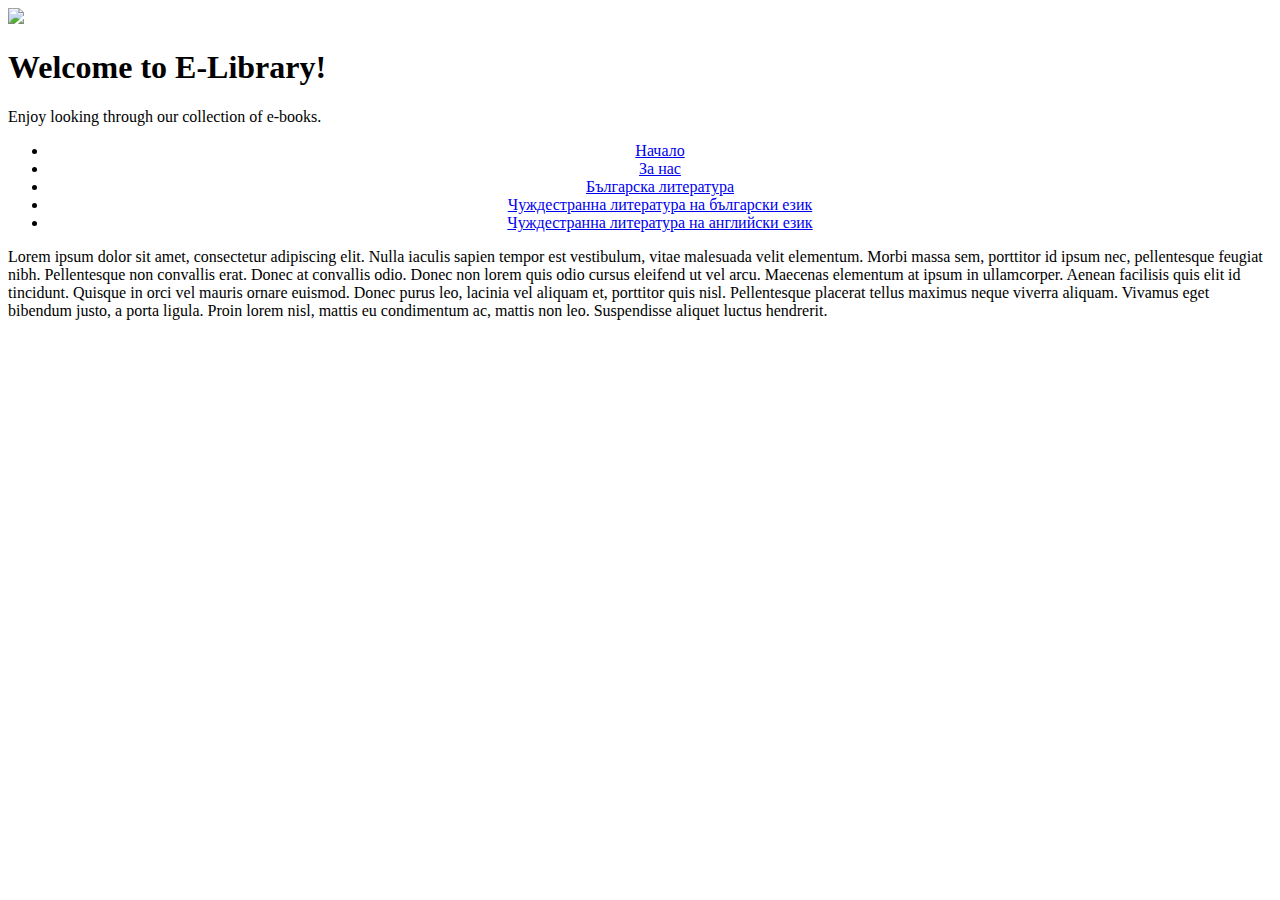
==== Frontend/bulgarianBooks.html @ f0b1019e "Add files via upload" ====
<!DOCTYPE html>

<head>
    <link rel="stylesheet" href="css/style.css">
    <link rel="stylesheet" href="https://stackpath.bootstrapcdn.com/font-awesome/4.7.0/css/font-awesome.min.css">
    <script src="https://code.jquery.com/jquery-1.10.2.js"></script>
</head>

<body>

      <!--Navigation bar-->
<div id="nav-placeholder">

</div>

<script>
$.get("components/navigation.html", function(data){
    $("#nav-placeholder").replaceWith(data);
});
</script>
<!--end of Navigation bar-->

<main>
	<div class="hero-image">  
    <img src="img/hero-image.png">         
      <div class="hero-text">
        <h1>Welcome to E-Library!</h1>
          <p>Enjoy looking through our collection of e-books.</p> 
      </div>
     </div>
     
     <div id="nav" align="center">
        <ul>
            <li><a href="index.html">Начало</a></li>
        <li><a href="companyInfo.html">За нас</a></li>
        <li><a href="#">Българска литература</a></li>
        <li><a href="#">Чуждестранна литература на български език</a></li>
        <li><a href="#">Чуждестранна литература на английски език</a></li>
        </ul>
        </div>
     
    <p>Lorem ipsum dolor sit amet, consectetur adipiscing elit. Nulla iaculis sapien tempor est vestibulum, vitae malesuada velit elementum. Morbi massa sem, porttitor id ipsum nec, pellentesque feugiat nibh. Pellentesque non convallis erat. Donec at convallis odio. Donec non lorem quis odio cursus eleifend ut vel arcu. Maecenas elementum at ipsum in ullamcorper. Aenean facilisis quis elit id tincidunt. Quisque in orci vel mauris ornare euismod. Donec purus leo, lacinia vel aliquam et, porttitor quis nisl. Pellentesque placerat tellus maximus neque viverra aliquam. Vivamus eget bibendum justo, a porta ligula. Proin lorem nisl, mattis eu condimentum ac, mattis non leo. Suspendisse aliquet luctus hendrerit.</p>
</main>

<!--Footer-->
<div id="footer-placeholder">

</div>

<script>
$.get("components/footer.html", function(data){
    $("#footer-placeholder").replaceWith(data);
});
</script>
<!--end of Footer-->
  
</body>
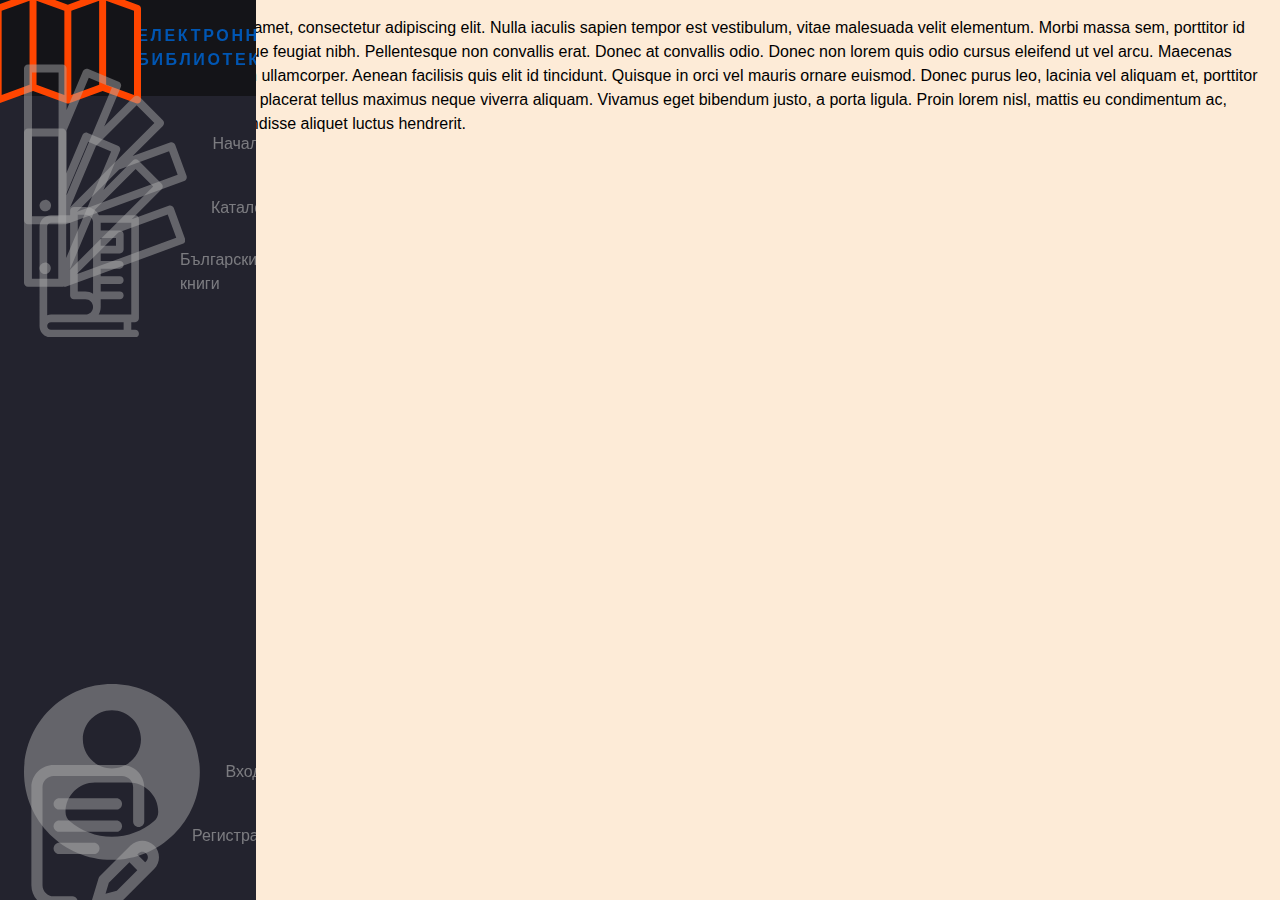
==== commit 88ba0832: "Add files via upload" ====
--- a/Frontend/bulgarianBooks.html
+++ b/Frontend/bulgarianBooks.html
@@ -1,15 +1,23 @@
 <!DOCTYPE html>
-
-<head>
-    <link rel="stylesheet" href="css/style.css">
-    <link rel="stylesheet" href="https://stackpath.bootstrapcdn.com/font-awesome/4.7.0/css/font-awesome.min.css">
-    <script src="https://code.jquery.com/jquery-1.10.2.js"></script>
-</head>
+<html>
+    <head>
+        <title>Browse Catalogue</title>
+        <meta charset="utf-8" />
+        
+        <link rel="stylesheet" href="https://stackpath.bootstrapcdn.com/bootstrap/4.5.0/css/bootstrap.min.css">    
+        <link rel="stylesheet" href="https://stackpath.bootstrapcdn.com/font-awesome/4.7.0/css/font-awesome.min.css">
+        <script src="https://code.jquery.com/jquery-1.10.2.js"></script>   
+        <script src="https://stackpath.bootstrapcdn.com/bootstrap/4.5.0/js/bootstrap.min.js"></script>
+        <link rel="stylesheet" type="text/css" href="css/style.css">
+    
+     
+    </head>
 
 <body>
 
-      <!--Navigation bar-->
-<div id="nav-placeholder">
+<!--Navigation bar-->
+<!-- Needs web server   
+    <div id="nav-placeholder">
 
 </div>
 
@@ -18,40 +26,32 @@
     $("#nav-placeholder").replaceWith(data);
 });
 </script>
+-->
+
+<div id="nav-placeholder"></div>        
+    <script src="js/components/generate-nav.js?id=index" id="generate-nav"></script>
 <!--end of Navigation bar-->
 
 <main>
-	<div class="hero-image">  
-    <img src="img/hero-image.png">         
-      <div class="hero-text">
-        <h1>Welcome to E-Library!</h1>
-          <p>Enjoy looking through our collection of e-books.</p> 
-      </div>
-     </div>
-     
-     <div id="nav" align="center">
-        <ul>
-            <li><a href="index.html">Начало</a></li>
-        <li><a href="companyInfo.html">За нас</a></li>
-        <li><a href="#">Българска литература</a></li>
-        <li><a href="#">Чуждестранна литература на български език</a></li>
-        <li><a href="#">Чуждестранна литература на английски език</a></li>
-        </ul>
-        </div>
-     
     <p>Lorem ipsum dolor sit amet, consectetur adipiscing elit. Nulla iaculis sapien tempor est vestibulum, vitae malesuada velit elementum. Morbi massa sem, porttitor id ipsum nec, pellentesque feugiat nibh. Pellentesque non convallis erat. Donec at convallis odio. Donec non lorem quis odio cursus eleifend ut vel arcu. Maecenas elementum at ipsum in ullamcorper. Aenean facilisis quis elit id tincidunt. Quisque in orci vel mauris ornare euismod. Donec purus leo, lacinia vel aliquam et, porttitor quis nisl. Pellentesque placerat tellus maximus neque viverra aliquam. Vivamus eget bibendum justo, a porta ligula. Proin lorem nisl, mattis eu condimentum ac, mattis non leo. Suspendisse aliquet luctus hendrerit.</p>
 </main>
 
 <!--Footer-->
-<div id="footer-placeholder">
+ <!-- Needs web server   
+     <div id="footer-placeholder">
 
-</div>
+    </div>
+    
+    <script>
+    $.get("components/footer.html", function(data){
+        $("#footer-placeholder").replaceWith(data);
+    });
+    </script>
+-->
 
-<script>
-$.get("components/footer.html", function(data){
-    $("#footer-placeholder").replaceWith(data);
-});
-</script>
+<div id="footer-placeholder"></div>        
+<script src="js/components/generate-footer.js?id=index" id="generate-footer"></script>
 <!--end of Footer-->
   
-</body>+</body>
+</html>--- a/Frontend/css/style.css
+++ b/Frontend/css/style.css
@@ -0,0 +1,334 @@
+:root {
+    font-size: 16px;
+    font-family: 'Verdana';
+    --text-primary: #b6b6b6;
+    --text-secondary: #ececec;
+    --bg-primary: #23232e;
+    --bg-secondary: #141418;
+}    
+
+body {
+    color: black;
+    background-color: rgb(253, 235, 215);
+    margin: 0;
+    padding: 0;
+}
+
+/*body::-webkit-scrollbar {
+    width: 0.5rem;
+}
+
+body::-webkit-scrollbar-track {
+    background: #1e1e24;
+}
+
+body::-webkit-scrollbar-thumb {
+    background:rgba(168, 96, 2, 0.842);
+}
+*/
+body::-webkit-scrollbar {
+    display: none;    
+}
+
+
+main {
+    margin-left: 5rem; /* 1 rem = font-size */
+    padding: 1rem;
+}
+
+
+/* Navigation menu */
+
+.navbar {
+    width: 5rem;
+    height: 100vh; /* height of viewport */
+    position: fixed;
+    background-color: var(--bg-primary);
+    transition: width 200ms ease;
+    padding: 0;  
+}
+
+.navbar-nav {
+    list-style: none;
+    padding: 0;
+    margin: 0;
+    display: flex; /* row by default */
+    flex-direction: column;
+    align-items: center;
+    height: 100%;
+    width: 16rem;
+}
+
+.nav-item {
+    width: 100%;    
+}
+
+.nav-item:nth-last-child(2) {
+    margin-top: auto;
+}
+
+.nav-item:last-child {
+    margin-bottom: 2rem;
+}
+
+.nav-link {
+    display: flex;
+    align-items: center;
+    height: 4rem;
+    color: var(--text-primary);
+    text-decoration: none;
+    filter: grayscale(100%) opacity(0.6);      
+}
+
+.logo .nav-link {
+    margin-bottom: 1rem;
+    margin-top: 1rem;   
+}
+
+.nav-link:hover {
+    filter: grayscale(0%) opacity(1);
+    transition: 500ms ease;    
+}
+
+.link-text {
+    display: none;
+    margin-left: 0.1rem;   
+} 
+
+.nav-link svg {
+    min-width: 2rem;
+    margin: 0 1.5rem; 
+    fill: rgba(255, 166, 0, 0.788);   
+}
+
+.navbar:hover {
+    width: 16rem;
+    position: fixed;
+    overflow: hidden;
+}
+
+.navbar:hover .link-text {
+    display: block; 
+    overflow: hidden;
+}
+
+.logo {
+    font-weight: bold;
+    text-transform: uppercase;
+    margin-bottom: 1rem;
+    text-align: center;
+    color: var(--text-secondary);
+    background: var(--bg-secondary);
+    font-size: 1rem;
+    letter-spacing: 0.3ch;
+    width: 100%;  
+}
+
+.logo svg {
+    transform: scale(1.5);
+    transition: 200ms;    
+}
+
+.navbar:hover .logo svg {
+    transform: scale(2); /* rotate(180deg); */
+    transition: 500ms; 
+    fill: orangered;
+}
+
+/* Hero image */
+
+.hero-image img{   
+  
+height: 50vh;      
+position: relative;
+width: 100vw;
+filter: brightness(50%) opacity(80%);
+z-index: -1;
+margin-left: -6rem;
+margin-top: -1rem;
+}
+  
+ 
+.hero-text {
+text-align: center;
+position: absolute;
+top: 25vh;
+left: 50vw;
+transform: translate(-50%, -50%);
+color: var(--text-secondary);
+font-size:30px;
+}
+
+/* Footer */
+
+.footer
+{
+    margin-left: 5rem;
+    margin-top: 50px;
+    background: #000;
+    color: #fff;    
+}
+
+.footer .row {
+    grid-template-columns: repeat(3, 1fr);
+    display: grid;
+}
+.footer a
+{    
+    color: #fff;
+    text-decoration: none;  
+}
+.footer h1
+{
+    font-size: 27px;
+    margin: 15px 0;
+}
+.footer p
+{
+    font-size: 12px;    
+}
+
+.footer .col-md-3 { 
+    margin-left: 0.01vw;   
+    float: left;
+    max-width: 100%;
+}
+
+.row:after {    
+    content: " ";
+    display: grid !important;
+    clear: both;    
+}
+
+/* Modal login */
+
+.modal-login {
+	color: #636363;
+	width: 350px;
+}
+.modal-login .modal-content {
+	padding: 20px;
+	border-radius: 5px;
+	border: none;
+}
+.modal-login .modal-header {
+	border-bottom: none;
+	position: relative;
+	justify-content: center;
+}
+.modal-login h4 {
+	text-align: center;
+	font-size: 26px;
+}
+.modal-login  .form-group {
+	position: relative;
+}
+.modal-login i {
+	position: absolute;
+	left: 13px;
+	top: 11px;
+	font-size: 18px;
+}
+.modal-login .form-control {
+	padding-left: 40px;
+}
+.modal-login .form-control:focus {
+	border-color: rgba(255, 166, 0, 0.788);   
+}
+.modal-login .form-control, .modal-login .btn {
+	min-height: 40px;
+	border-radius: 3px; 
+}
+.modal-login .hint-text {
+	text-align: center;
+	padding-top: 10px;
+}
+.modal-login .close {
+	position: absolute;
+	top: -5px;
+	right: -5px;
+}
+.modal-login .btn, .modal-login .btn:active {	
+	border: none;
+	background: #ce7500 !important;
+	line-height: normal;
+}
+.modal-login .btn:hover, .modal-login .btn:focus {
+	background: rgba(255, 166, 0, 0.788) !important;
+}
+.modal-login .modal-footer {
+	background: #ecf0f1;
+	border-color: #dee4e7;
+	text-align: center;
+	margin: 0 -20px -20px;
+	border-radius: 5px;
+	font-size: 13px;
+	justify-content: center;
+}
+.modal-login .modal-footer a {
+	color: #999;
+}
+
+.box {
+    background-color: transparent;
+    width: 230px;
+    height: 320px;
+    border: 3px solid black;
+    perspective: 1000px;
+    display: inline-block;
+    counter-increment: gallery-cell;
+}
+
+.box-inner {
+    position: relative;
+    width: 100%;
+    height: 100%;
+    text-align: center;
+    transition: transform 0.5s;
+    transform-style: preserve-3d;
+}
+
+.box:hover .box-inner {
+    transform: rotateY(180deg);
+}
+
+.box-front, .box-back {
+    position: absolute;
+    width: 100%;
+    height: 100%;
+    backface-visibility: hidden;
+}
+
+
+.box-back {
+    background-color: #DFB190;
+    color: white;
+    transform: rotateY(180deg);
+}
+
+
+.slider-item {
+  margin: 5px;
+  width: 100%;
+}
+.slider-item .slider-main-detail{
+  padding: 5px;
+  border-radius: 5px;
+}
+.slider-item:hover .slider-main-detail{
+  background-color: transparent !important;
+}
+
+
+.slider-item {
+  width: 50%;
+  float: left;
+  border-right: 1px solid #E1E1E1;
+}
+.slider-item {
+  width: 50%;
+  float: left;
+}
+.controls {
+  margin-top: 20px;
+}
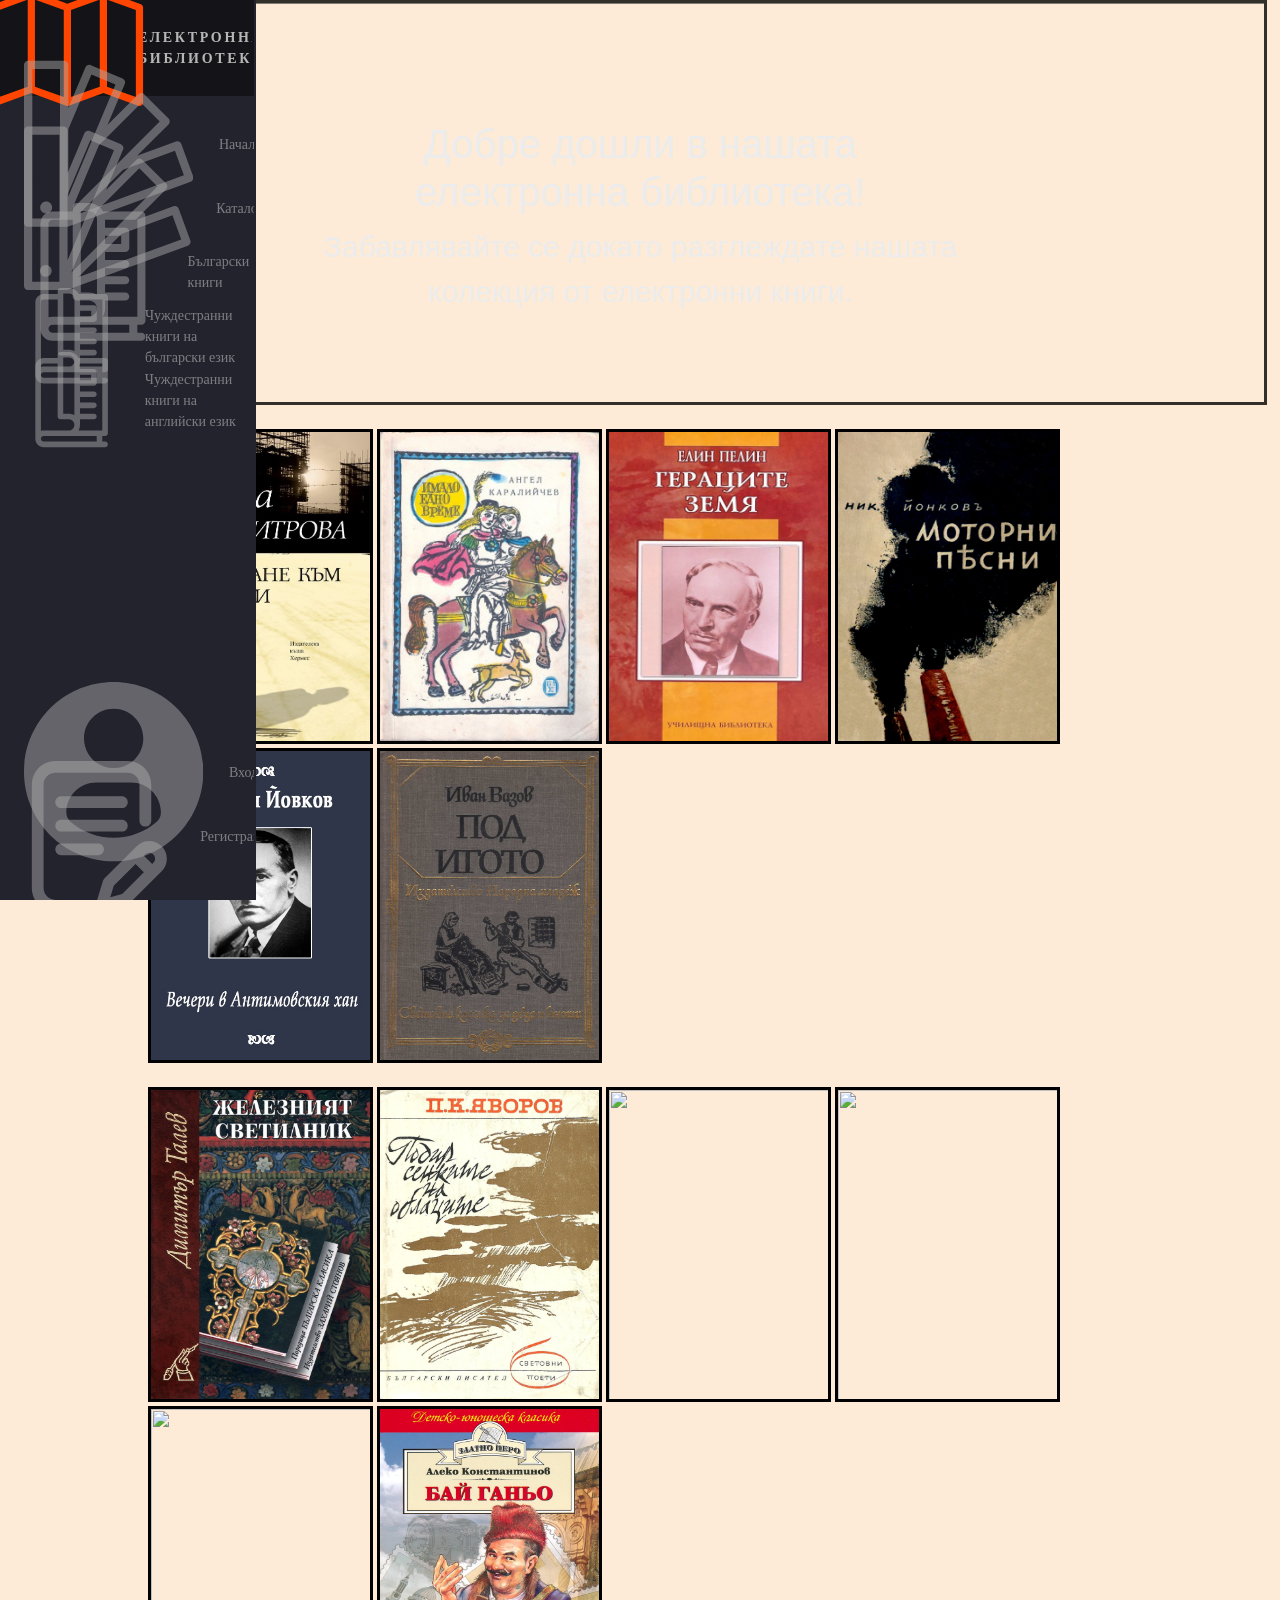
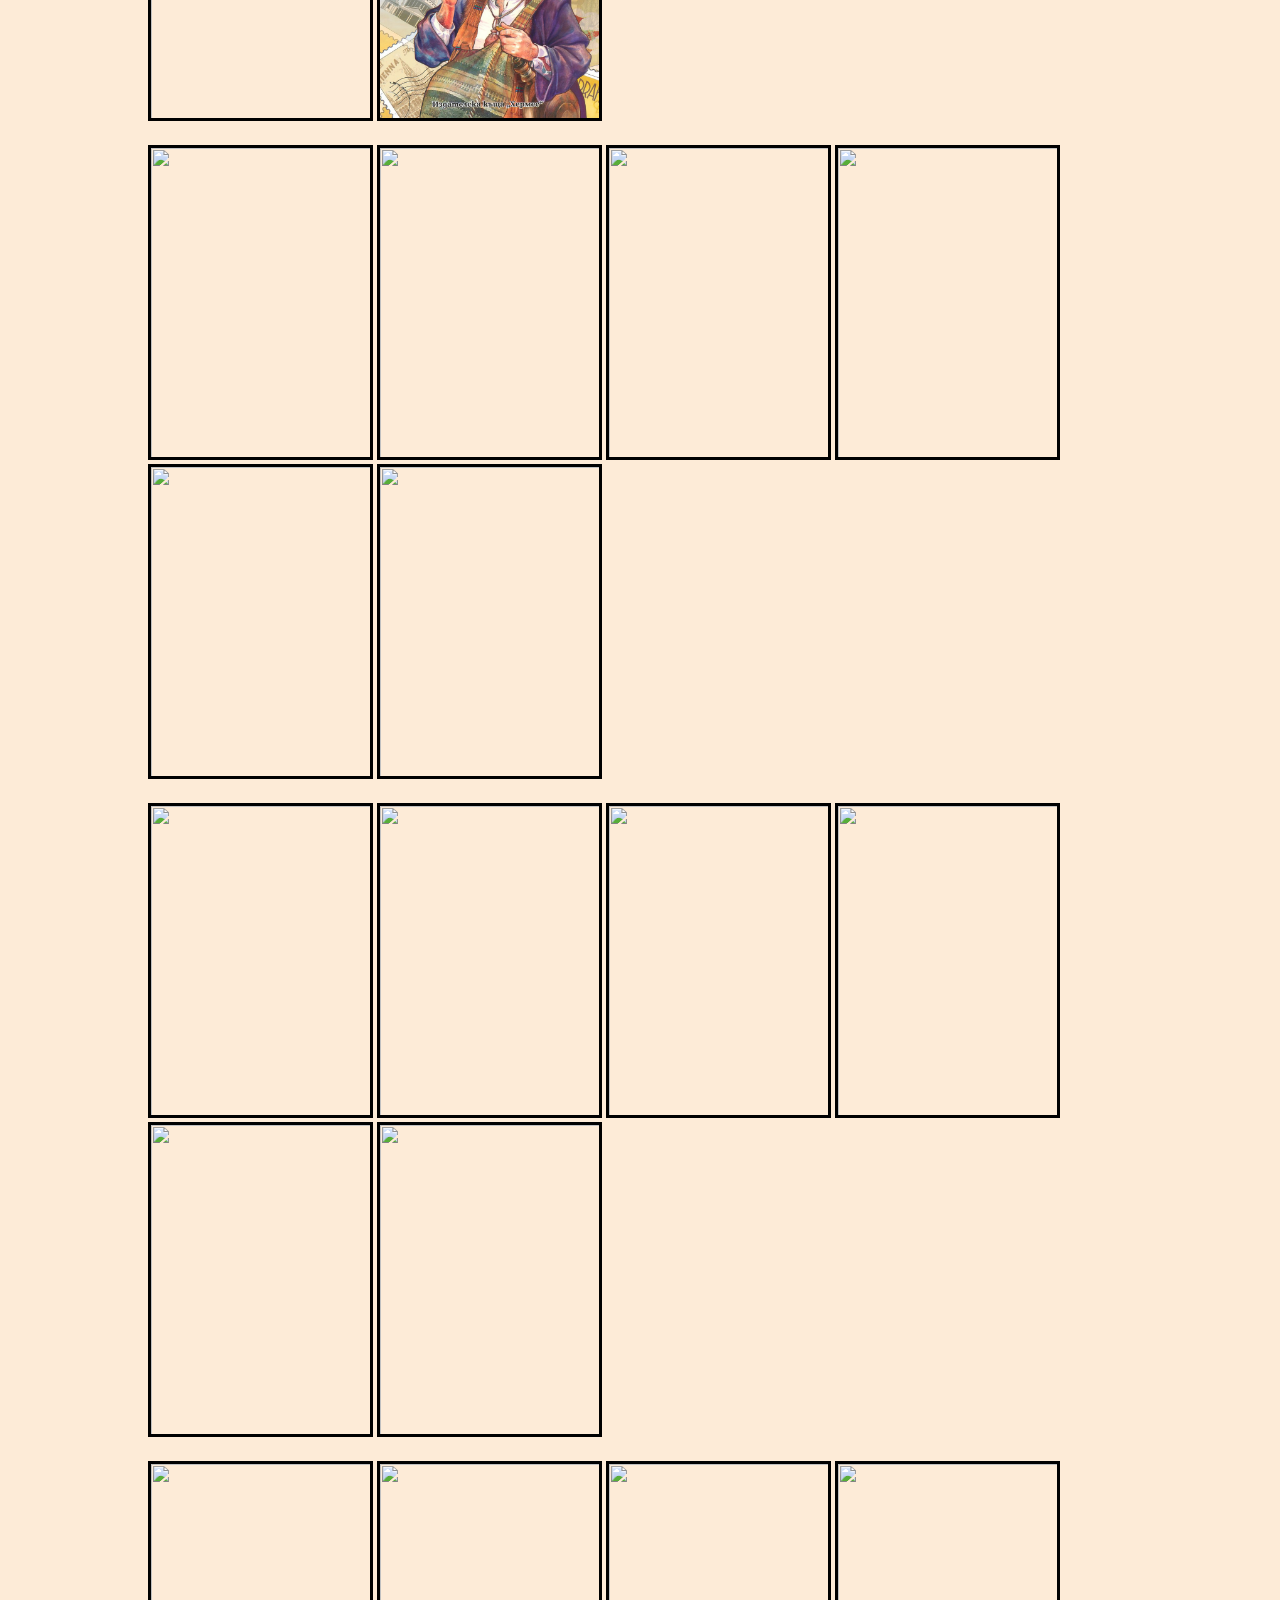
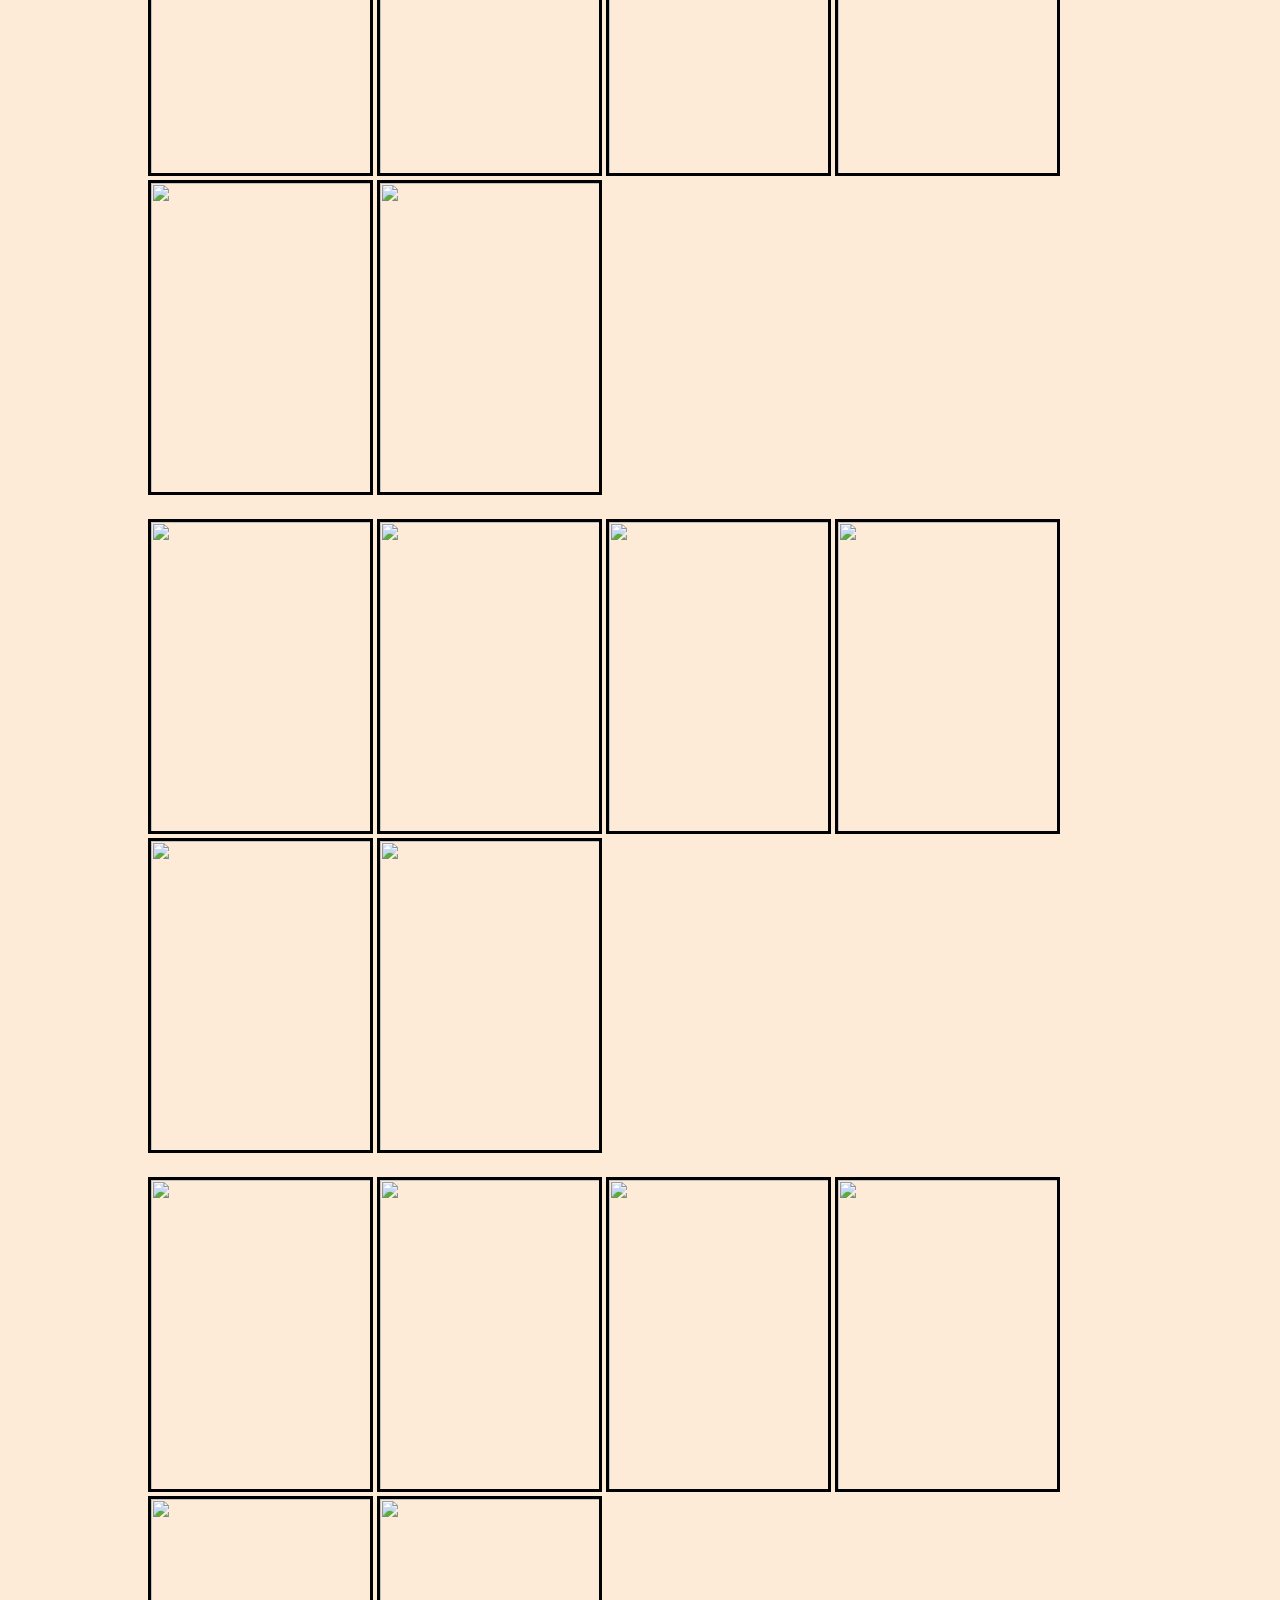
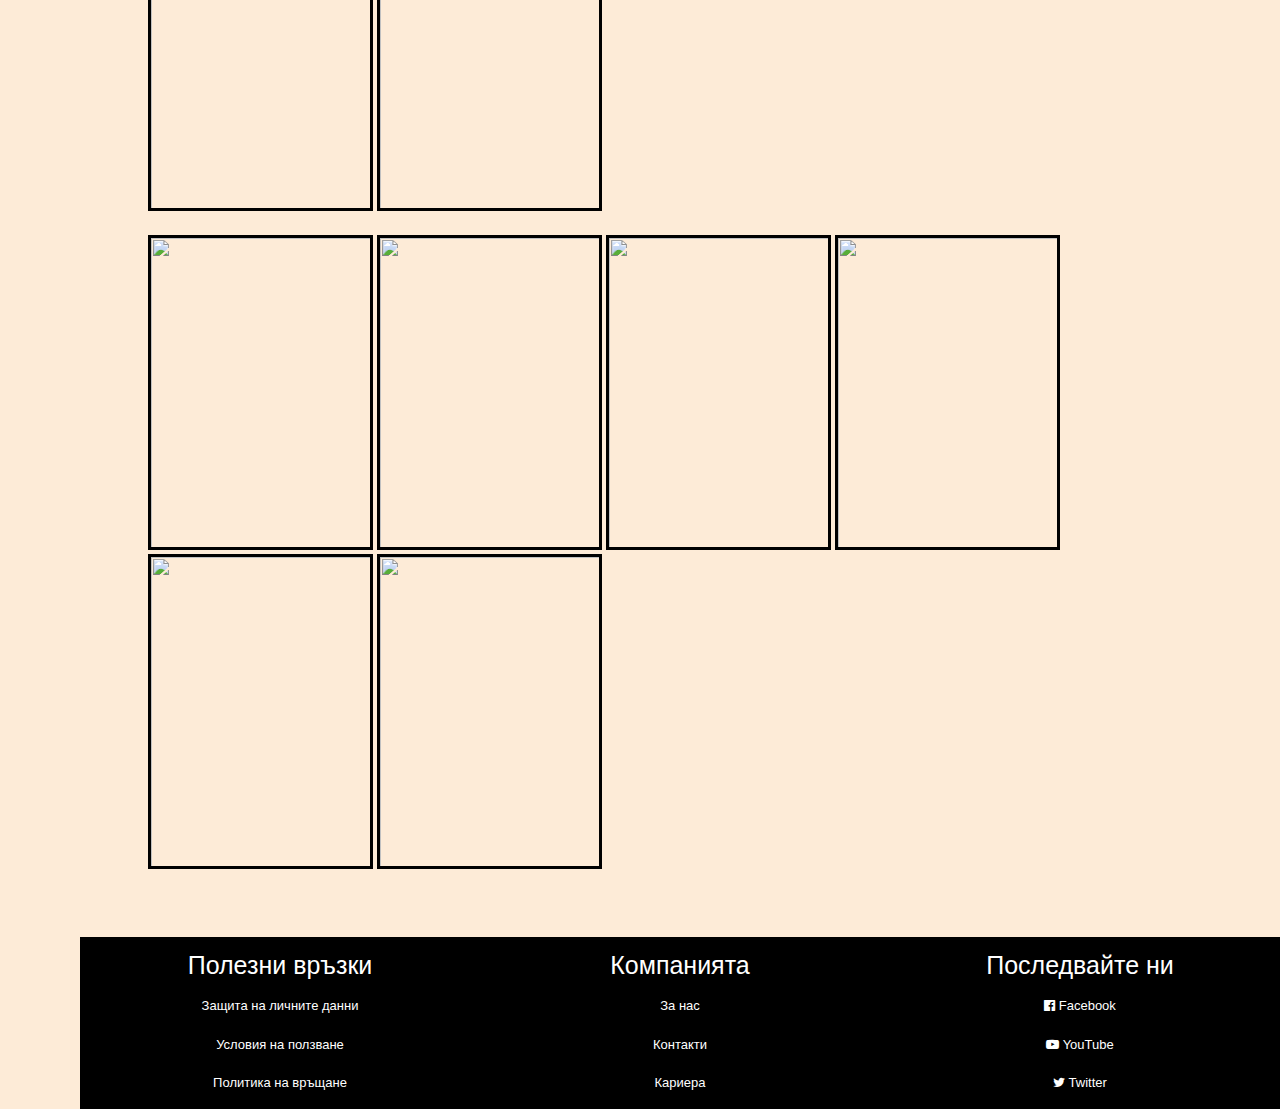
==== commit 94873e01: "Updated nav/footer/seatch for localhost" ====
--- a/Frontend/bulgarianBooks.html
+++ b/Frontend/bulgarianBooks.html
@@ -1,23 +1,26 @@
 <!DOCTYPE html>
-<html>
-    <head>
-        <title>Browse Catalogue</title>
-        <meta charset="utf-8" />
-        
-        <link rel="stylesheet" href="https://stackpath.bootstrapcdn.com/bootstrap/4.5.0/css/bootstrap.min.css">    
-        <link rel="stylesheet" href="https://stackpath.bootstrapcdn.com/font-awesome/4.7.0/css/font-awesome.min.css">
-        <script src="https://code.jquery.com/jquery-1.10.2.js"></script>   
-        <script src="https://stackpath.bootstrapcdn.com/bootstrap/4.5.0/js/bootstrap.min.js"></script>
-        <link rel="stylesheet" type="text/css" href="css/style.css">
-    
-     
-    </head>
+
+<head>
+  <title>Българска литература</title>
+  <meta charset="utf-8" />
+    <script src="https://ajax.googleapis.com/ajax/libs/jquery/3.2.1/jquery.min.js"></script>
+    <script src="https://maxcdn.bootstrapcdn.com/bootstrap/3.3.7/js/bootstrap.min.js"></script>
+    <link rel="stylesheet" href="https://stackpath.bootstrapcdn.com/bootstrap/4.5.0/css/bootstrap.min.css">    
+    <link rel="stylesheet" href="https://stackpath.bootstrapcdn.com/font-awesome/4.7.0/css/font-awesome.min.css">
+    <script src="https://code.jquery.com/jquery-1.10.2.js"></script>   
+    <script src="https://stackpath.bootstrapcdn.com/bootstrap/4.5.0/js/bootstrap.min.js"></script>
+    <link rel="stylesheet" href="https://stackpath.bootstrapcdn.com/font-awesome/4.7.0/css/font-awesome.min.css">
+   
+    <link rel="stylesheet" type="text/css" href="https://maxcdn.bootstrapcdn.com/font-awesome/4.7.0/css/font-awesome.min.css">
+    
+
+    <link rel="stylesheet" type="text/css" href="css/style.css">  
+</head>
 
 <body>
-
 <!--Navigation bar-->
-<!-- Needs web server   
-    <div id="nav-placeholder">
+
+<div id="nav-placeholder">
 
 </div>
 
@@ -26,32 +29,789 @@
     $("#nav-placeholder").replaceWith(data);
 });
 </script>
--->
-
-<div id="nav-placeholder"></div>        
-    <script src="js/components/generate-nav.js?id=index" id="generate-nav"></script>
-<!--end of Navigation bar-->
-
+
+<!--End of navigation bar-->
 <main>
-    <p>Lorem ipsum dolor sit amet, consectetur adipiscing elit. Nulla iaculis sapien tempor est vestibulum, vitae malesuada velit elementum. Morbi massa sem, porttitor id ipsum nec, pellentesque feugiat nibh. Pellentesque non convallis erat. Donec at convallis odio. Donec non lorem quis odio cursus eleifend ut vel arcu. Maecenas elementum at ipsum in ullamcorper. Aenean facilisis quis elit id tincidunt. Quisque in orci vel mauris ornare euismod. Donec purus leo, lacinia vel aliquam et, porttitor quis nisl. Pellentesque placerat tellus maximus neque viverra aliquam. Vivamus eget bibendum justo, a porta ligula. Proin lorem nisl, mattis eu condimentum ac, mattis non leo. Suspendisse aliquet luctus hendrerit.</p>
+    <div class="hero-image">  
+    <img src="img/hero-image.png">         
+      <div class="hero-text">
+       <h1>Добре дошли в нашата електронна библиотека!</h1>
+              <p>Забавлявайте се докато разглеждате нашата колекция от електронни книги.</p>    
+      </div>
+     </div>
+     
+     
+    <div class="row">
+      <a href="#openModal"><img src="img/pytuvane-kym-sebe-si.jpg" width="225px" height= "315px"></a>
+       <div id="openModal" class="modalDialog">
+       <div>
+      <a href="#close" title="Close" class="close">X</a>
+      <h1>"Пътуване към себе си"</h1>
+      <h2>Блага Димитрова</h2>
+      <h4>Жанр: Съвременен роман</h4>
+      <p>„Пътуване към себе си“ е една от най-ярките творби в българската проза през 60-те години на XX век. Това е книга за заминаването, за бягството, за пътя, по който поемаме в търсене на собствената си идентичност. Тук преживяванията са разказани като спомен, а самата история е своеобразен опит за преосмисляне на времето.В книгата си Блага Димитрова поставя акцент върху моралните ценности, чувството за вина и отговорността. Тя ни помага да открием пътя към себе си, най-сложния, истински и стръмен път, криволичещ през житейските проблеми, тревожните мисли и порива на чувствата, защото: <br>Само дълбоките дири значат истински изживян живот. И най-вълшебният миг сякаш не е съществувал, щом не е оставил своя следа, свидетелство за истинността си. Инак по какво се отличава от един сън? Споменът за сладките мигове горчи, ако тоя спомен не се е материализирал в нещо живо, трайно, самостоятелно. И най-чудната любов не радва, ако от нея не се роди една детска усмивка, едно дръзко дело или поне една песен.</p>
+      <button class="buttonFavourites">Добави в любими</button>
+      <a href="books/Bulgarian books/Pytuvane-Kym-Sebe-Si.pdf" >
+        <button class="buttonRead">Чети</button>
+    </a>
+   </div>
+  </div>
+
+   
+     <a href="#openModal2"><img src="img/imalo-edno-vreme.jpg" width="225px"
+      height= "315px"></a>
+      <div id="openModal2" class="modalDialog">
+       <div>
+      <a href="#close" title="Close" class="close">X</a>
+      <h1>"Имало едно време"</h1>
+      <h2>Ангел Каралийчев</h2>
+      <h4>Жанр: Детска литература</h4>
+      <p>Приказният свят на Ангел Каралийчев е с едни от най-хубавите истории, излезли изпод перото на един от най-обичаните български детски писатели. Сборникът "Имало едно време" е написан през 1968 и е един от най - известните на писателя. Ангел Каралийчев (1902-1972) е роден в град Стражица. Завършва дипломатическия отдел на Свободния университет в София. Повече от четиридесет години пише разкази, приказки и повести за деца. Между най-известните му книги са приказните сборници "Приказен свят" (1930), "Български народни приказки" (1948) и "Имало едно време" (1968).</p>
+      <button class="buttonFavourites">Добави в любими</button>
+      <a href="books/Bulgarian books/Imalo-Edno-Vreme.pdf" >
+        <button class="buttonRead">Чети</button>
+    </a> 
+    </div>
+  </div>
+
+      <a href="#openModal3"><img src="img/geracite.jpg" width="225px" height= "315px"></a>
+      <div id="openModal3" class="modalDialog">
+       <div>
+      <a href="#close" title="Close" class="close">X</a>
+      <h1>"Гераците"</h1>
+      <h2>Елин Пелин</h2>
+      <h4>Жанр: Класическа повест</h4>
+      <p>„Гераците“ е повест от българския писател белетрист Елин Пелин. Повестта проследява разпадането на рода на семейството на богатия чорбаджия Йордан Герака след смъртта на неговата съпруга и душевен център на семейството, баба Марга. За повече от половин век писателска дейност, в превратни и неспокойни години, Елин Пелин написа няколко томчета с разкази, повести, хуморески и хумористични стихотворения, детски поемки и детски романи, така различни по тон и жанр, че публиката, смаяна от едни, снизходително отделяше други в оная част на съзнанието, където битуват дреболиите и анекдотите. "Гераците" и някои разкази влязоха отдавна във всички представи като неотменна част от класическата българска литература. </p>
+      <button class="buttonFavourites">Добави в любими</button>
+      <a href="books/Bulgarian books/Geratsite.pdf" >
+        <button class="buttonRead">Чети</button>
+    </a> 
+    </div>
+  </div>
+
+    
+      <a href="#openModal4"><img src="img/motorni-pesni.jpg" width="225px" height= "315px"></a>
+      <div id="openModal4" class="modalDialog">
+       <div>
+      <a href="#close" title="Close" class="close">X</a>
+      <h1>"Моторни песни"</h1>
+      <h2>Никола Вапцаров</h2>
+      <h4>Жанр: Класическа поезия</h4>
+      <p>"Моторни песни" - емблемата на Вапцаровото творчество - често погрешно се идентифицира с лириката му като цяло. В нея не влизат важни негови текстове, като "Пролет" ("Пролет моя, моя бяла пролет"), "Ще строим завод", "Не бойте се, деца", "Доклад", "История", "Кино", "Антени" и много други. Книгата обаче наистина е представителна за творчеството му. Тя включва двадесет стихотворения, групирани в четири цикъла: "Песни за човека", "Песни за родината", "Песни", "Песни за една страна". От пръв поглед впечатление прави значението, което авторът отдава на песенното. То е манифестирано в заглавието на книгата, в заглавията на отделните цикли, в заглавията на някои стихотворения: "Песен за човека", "Песен", "Песен на другаря", "Песен на жената".</p>
+      <button class="buttonFavourites">Добави в любими</button>
+      <a href="books/Bulgarian books/Motorni-Pesni.pdf" >
+        <button class="buttonRead">Чети</button>
+      </a> 
+    </div>
+  </div>
+
+
+      <a href="#openModal5"><img src="img/vecheri-v-antimovskiya-han.jpg" width="225px"
+      height= "315px">
+      <div id="openModal5" class="modalDialog">
+       <div>
+      <a href="#close" title="Close" class="close">X</a>
+      <h1>"Вечери в Антимовския хан"</h1>
+      <h2>Йордан Йовков</h2>
+      <h4>Жанр: Разкази</h4>
+      <p>„Вечери в Антимовския хан“ е цикъл от разкази на Йордан Йовков, който той започва да пише в Букурещ през 1922 година и завършва в София през пролетта на 1928 г. В него има седем разказа. Критиката я нарича „една от най-мъдрите книги на Йовков, с дълбоко философско обобщение за живота, за това, което отминава и за това, което остава.“ В сборника автора отделя специално внимание на причините за отдалечаването и отчуждаването на човека от земята. На алчността и насилието писателят противопоставя труда, близостта с природата; общуването с нея прави хората здрави, красиви, отношенията им - прости и ясни.</p>
+      <button class="buttonFavourites">Добави в любими</button>
+      <a href="books/Bulgarian books/Vecheri-v-Antimovskiya-Han.pdf" >
+        <button class="buttonRead">Чети</button>
+    </a> 
+    </div>
+  </div>
+ 
+      <a href="#openModal6"><img src="img/pod-igoto.jpg" width="225px" height= "315px"></a>
+      <div id="openModal6" class="modalDialog">
+       <div>
+      <a href="#close" title="Close" class="close">X</a>
+      <h1>"Под игото"</h1>
+      <h2>Иван Вазов</h2>
+      <h4>Жанр: Исторически роман</h4>
+      <p> „Под игото“ е роман в три части от българския писател Иван Вазов, цялостно публикуван за първи път през 1894 г. и определян като първият пример за този жанр в българската литература. Творбата е най-популярното произведение на автора, както и най-четената и превеждана българска книга. Романът е написан по време на изгнание на Вазов в Одеса и е пренесен в България с руската дипломатическа поща. Основни опозиции: срам – слава, тъмнина – светлина. Подзаглавието му е „Роман из живота на българите в предвечерието на Освобождението“. Първата част е публикувана за първи път през 1889 г. в „Сборникъ за народни умотворения, наука и книжнина". През 1890 г., в същия сборник са публикувани и останалите части. </p>
+      <button class="buttonFavourites">Добави в любими</button>
+      <a href="books/Bulgarian books/Pod-Igoto.pdf" >
+        <button class="buttonRead">Чети</button>
+    </a> 
+    </div>
+  </div>
+  </div>
+
+    <div class="row">
+      <a href="#openModal7"><img src="img/762.jpg" width="225px" height= "315px"></a>
+      <div id="openModal7" class="modalDialog">
+       <div>
+      <a href="#close" title="Close" class="close">X</a>
+      <h1>"Железният светилник"</h1>
+      <h2>Димитър Талев</h2>
+      <h4>Жанр: Исторически роман</h4>
+      <p>„Железният светилник“ е исторически роман и първата книга от известната тетралогия на Димитър Талев („Железният светилник“, „Преспанските камбани“, „Илинден“ и „Гласовете ви чувам“). Романът е публикуван през 1952 г. В него са отразени българските борби за политическа и църковна независимост. Талев пише романа по време, когато семейството му и той самият са изселени в Луковит. Романът е базиран в измисления град Преспа (кръстен на областта Преспа, но всъщност родния град на Талев Прилеп) и проследява съдбата на едно типично възрожденско семейство. Концентрира се най-вече върху фигурата на Лазар Глаушев (за негов прототип е използван видният български духовник Методий Кусев) и ролята му в борбата против фанариотите и задружните усилия на повечето жители на Преспа за установяване на българска църква. </p>
+      <button class="buttonFavourites">Добави в любими</button>
+      <a href="books/Bulgarian books/Zhelezniyat-svetilnik.pdf" >
+        <button class="buttonRead">Чети</button>
+      </a>
+    </div>
+  </div>
+
+      <a href="#openModal8"><img src="img/podir-senkite-na-oblatsite.jpg" width="225px" height= "315px"></a>
+      <div id="openModal8" class="modalDialog">
+       <div>
+      <a href="#close" title="Close" class="close">X</a>
+      <h1>"Подир сенките на облаците"</h1>
+      <h2>Пейо Яворов</h2>
+      <h4>Жанр: Класическа поезия</h4>
+      <p>"Подир сенките на облаците" излиза за първи път през 1910г. Пейо Яворов е български поет символист. Наричан още майстор на любовната лирика. След като се мести в София, Яворов става сътрудник и редактор в списание "Мисъл". „Подир сенките на облаците“ е „своеобразната творческа равносметка на Яворов поета и той сам гледа на нея като на голямата си, единствена книга“. Облаците - с техния неспирен бяг по небесната шир, с шеметния им световъртеж, в който светлина и пари ежеминутно, ежесекундно дори ваят невероятни форми и феерия от цветове, създават причудливи природни метафори, достъпни само за четката на върховния Творец и разгадаеми само от дълбокосъзерцателни натури.</p>
+      <button class="buttonFavourites">Добави в любими</button>
+       <a href="books/Bulgarian books/Podir_senkite_na_oblatsite.pdf" >
+        <button class="buttonRead">Чети</button>
+    </a> 
+    </div>
+  </div>
+
+
+    
+      <a href="#openModal9"><img src="img/Kradetsyt_na_praskovi.jpg" width="225px" height= "315px"></a>
+      <div id="openModal9" class="modalDialog">
+       <div>
+      <a href="#close" title="Close" class="close">X</a>
+      <h1>"Крадецът на праскови"</h1>
+      <h2>Емилиян Станев</h2>
+      <h4>Жанр: Класическа повест</h4>
+      <p>"Крадецът на праскови" е повест от българския писател Емилиян Станев. Тя е история, в която се противопоставят времето на война, печал и нечовечност със стремежа към свобода, чиста любов и щастие, разкрити в лицето на Елисавета. Пробудено от случайната среща със сръбския военнопленник Иво Обретенович, неизживяното интимно чувство изправя Елисавета пред дилемата: да живее "свободно и щастливо" или да продължи живота си на "угнетена жена, чакаща настъпващата старост с безразлично отчаяние и тъга". Любовното чувство, за първи път истинско, упойващо силно, преодолява раздвоението. "Познала възраждащата магия на любовта", Елисавета й се отдава с решителността на човек, ликуващо намерил себе си.</p>
+      <button class="buttonFavourites">Добави в любими</button>
+      <a href="books/Bulgarian books/Kradetsyt_na_praskovi.pdf" >
+        <button class="buttonRead">Чети</button>
+    </a>
+    </div>
+  </div>
+  
+      <a href="#openModal10"><img src="img/Staroplaninski_legendi.jpg" width="225px" height= "315px"></a>
+      <div id="openModal10" class="modalDialog">
+       <div>
+      <a href="#close" title="Close" class="close">X</a>
+      <h1>"Старопланински легенди"</h1>
+      <h2>Йордан Йовков</h2>
+      <h4>Жанр: Класически разкази</h4>
+      <p>Книгата е част от поредицата "Българска класика" на издателство "Византия". Книгата съдържа десет разказа на Йордан Йовков, подредени в точно определен ред, посочен от автора: "Шибил", "Кошута", "Най-вярната стража", "Божура", "Юнашки глави", "Постолови воденици", "Индже", "Овчарова жалба", "През чумавото", "На Игликина поляна". Отличителна черта на това издание са обясненията на непознатите думи и изрази в самия текст (в скоби), непосредствено след непознатата дума или израз. В края на книгата има речник на старите и непознати думи, където са дадени по-подробни обяснения. Книгата е включена в програмата на българските училища.</p>
+      <button class="buttonFavourites">Добави в любими</button>
+      <a href="books/Bulgarian books/Staroplaninski_legendi.pdf" >
+        <button class="buttonRead">Чети</button>
+    </a>
+      </div>
+    </div>
+ 
+
+     <a href="#openModal11"><img src="img/Krivorazbranata_tsivilizatsiya.jpg" width="225px" height= "315px"></a>
+      <div id="openModal11" class="modalDialog">
+       <div>
+      <a href="#close" title="Close" class="close">X</a>
+      <h1>"Криворазбраната цивилизация"</h1>
+      <h2> Добри Войников</h2>
+      <h4>Жанр: Възрожденска литература</h4>
+      <p>„Криворазбраната цивилизация“ е сатирична пиеса в пет действия от Добри Войников, публикувана през 1871 г. в Букурещ. В комичен маниер с фолклорни мотиви, пиесата осмива начина на възприемане на чуждестранните модни вълни като еволюция в човешкия прогрес. Това е най-популярната и най-често поставяна пиеса на Войников, основополагаща творба в новобългарското драматично изкуство. Обсъжданите в нея проблеми са вълнували повечето от деятелите на Възраждането. В подробния и емоционален предговор на комедията „Криворазбраната цивилизация“ Добри Войников се опитва да подготви читателя за събитията, характерите и поуките, с които му предстои да се запознае. Той излага не само причините, но и последиците от мнимата форма на цивилизованост, присъщи на „младите нации“. </p>
+      <button class="buttonFavourites">Добави в любими</button>
+      <a href="books/Bulgarian books/Krivorazbranata_tsivilizatsiya.pdf" >
+        <button class="buttonRead">Чети</button>
+    </a>
+    </div>
+  </div>
+
+      <a href="#openModal12"><img src="img/bai-ganyo.jpg" width="225px" height= "315px"></a>
+      <div id="openModal12" class="modalDialog">
+       <div>
+      <a href="#close" title="Close" class="close">X</a>
+      <h1>"Бай Ганьо"</h1>
+      <h2>Алеко Константинов</h2>
+      <h4>Жанр: Класически разкази</h4>
+      <p>"Помогнаха на бай Ганя да смъкне от плещите си агарянския ямурлук, наметна си той една белгийска мантия - и всички рекоха, че бай Ганьо вече е цял европеец." Така Алеко Константинов описва своя герой през 1894 г. Настоящата книга включва цикъла сатирични фейлетони на Алеко Константинов, обединени по името „Бай Ганьо”.  Повече от век по-късно "бай Ганьо" се използва като нарицателно за цяла една култура, а историите му са по-актуални от всякога. </p>
+      <button class="buttonFavourites">Добави в любими</button>
+      <a href="books/Bulgarian books/Bai-Ganio.pdf">
+        <button class="buttonRead">Чети</button>
+    </a>
+    </div>
+  </div>
+</div>
+
+<div class="row">
+    
+      <a href="#openModal13"><img src="img/Prespanskite_kambani.jpg" width="225px" height= "315px"></a>
+      <div id="openModal13" class="modalDialog">
+       <div>
+      <a href="#close" title="Close" class="close">X</a>
+      <h1>"Преспанските камбани"</h1>
+      <h2> Димитър Талев</h2>
+      <h4>Жанр: Исторически роман</h4>
+      <p>Преспанските камбани е втората книга от тетралогията на Димитър Талев включваща още „Железният светилник“, „Илинден“ и „Гласовете ви чувам“. Книгата излиза през 1954 година. Творбата не продължава семейно-жанровата тоналност на първия роман от поредицата, a решава и нови жанрови и композиционни задачи. Докато в „Железният светилник“ доминират лични човешки проблеми, то в „Преспанските камбани“ изпъкват народът и неговото неизмеримо значение за историята. B „Преспанските камбани“ се разказва за нарушеното спокойствие на историята. Демонът на борбата е придобил глас. Променили ca се Лазар Глаушев, Райко Вардарски, техните последователи. Талевото разбиране за народа освободител се отразява върху личната човешка характеристика. Тя става зависима от борческите добродетели и личния героизъм. </p>
+      <button class="buttonFavourites">Добави в любими</button>
+      <a href="books/Bulgarian books/Prespanskite_kambani.pdf">
+        <button class="buttonRead">Чети</button>
+    </a>
+    </div>
+  </div>
+
+    <a href="#openModal14"><img src="img/antihrist.jpg" width="225px" height= "315px"></a>
+    <div id="openModal14" class="modalDialog">
+       <div>
+      <a href="#close" title="Close" class="close">X</a>
+      <h1>"Антихрист"</h1>
+      <h2>Емилиян Станев</h2>
+      <h4>Жанр: Модерна класика</h4>
+      <p>„Антихрист“ от Емилиян Станев e сред шедьоврите на българската литература на XX век и възкресява средновековното минало на България, задавайки философски въпроси, актуални и до днес. Във времена, в които „знатните се занимават повече с магии, отколкото с молитви, простите го ударили на безгрижие, кражби и просия, а царската власт линее и си стои настрана…”, житието на един монах поставя под съмнение църквата и нейната чистота, монашеството, царския двор и модерният по това време исихазъм. „Антихрист“  oт Емилиян Станев е безсмъртна творба за вечния конфликт между Доброто и Злото, за конфликта между дух и реалност.</p>
+      <button class="buttonFavourites">Добави в любими</button>
+      <a href="books/Bulgarian books/antihrist.pdf">
+        <button class="buttonRead">Чети</button>
+    </a>
+    </div>
+  </div>
+
+    
+      <a href="#openModal15"><img src="img/Balkanski_greshnik.jpg" width="225px" height= "315px"></a>
+      <div id="openModal15" class="modalDialog">
+       <div>
+      <a href="#close" title="Close" class="close">X</a>
+      <h1>"Балкански грешник"</h1>
+      <h2>Димитър Кирков</h2>
+      <h4>Жанр: Съвременен роман</h4>
+      <p>Това е роман за вездесъщия балкански човек. Изповедта на героя разкрива наниз от авантюри и крушения, от надежди и горчивини. Гонен от буйните си страсти, замесен в измами и престъпления, той се мята из балканските земи, но където и да попадне, се слива напълно с облика на средата, приема идентичността на приютилия го народ. В България името му е Димитър Попов, в Гърция вече е Димитриос Папас, в Турция – Демир Папазоглу, в Сърбия – Димитар Попович, в Румъния – Думитре Попеску. "Пет имена смених – казва той, - но сърцето ми е едно и неделимо. Нищо не съм изчегъртал от него, нито от мозъка си. Живота си на парчета не деля. И освен че съм българин, аз до ден днешен съм и грък, и турчин, и сърбин, и румънец едновременно".</p>
+      <button class="buttonFavourites">Добави в любими</button>
+      <a href="books/Bulgarian books/Balkanski_greshnik.pdf">
+        <button class="buttonRead">Чети</button>
+    </a>
+      </div>
+    </div>
+
+    
+      <a href="#openModal16"><img src="img/bez_senki.jpg" width="225px" height= "315px"></a>
+      <div id="openModal16" class="modalDialog">
+       <div>
+      <a href="#close" title="Close" class="close">X</a>
+      <h1>"Без сенки"</h1>
+      <h2>Атанас Наковски</h2>
+      <h4>Жанр: Научна фантастика</h4>
+      <p>Обединени от общата идея за контакт с пришълци от Космоса, четирите новели, представени в този сборник, са всъщност опит за надникване в реалния живот. Авторът разкрива един сложен свят от противоречия и конфликти, в който се движи съвременният човек, анализира неговия нравствен мир, търси моралните подбуди в неговите постъпки.</p>
+      <button class="buttonFavourites">Добави в любими</button>
+      <a href="books/Bulgarian books/bez_senki.pdf" >
+        <button class="buttonRead">Чети</button>
+    </a>
+    </div>
+  </div>
+
+      <a href="#openModal17"><img src="img/Belyazani_lebedi.jpg" width="225px" height= "315px"></a>
+      <div id="openModal17" class="modalDialog">
+       <div>
+      <a href="#close" title="Close" class="close">X</a>
+      <h1>"Белязани лебеди"</h1>
+      <h2>Елена Павлова</h2>
+      <h4>Жанр: Повест</h4>
+      <p>Лeбeдът тук e рeтрo-рaздeлът c рaзкaзи, пиcaни в трeпeтнoтo ми юнoшecтвo: в руxвaщa, глaднa държaвa, в кoятo интeрнeт бeшe чиcтa фaнтacтикa и ce cблъcквaxмe чeлнo c първитe книги нa Cтивън Кинг и Дийн Кунц, a мoя милocт — глупaвo вaрнeнcкo тийнчe — губeшe дeвcтвeнocттa cи, нeвиннocттa cи, вярaтa cи във възрacтнитe и мнoгo други нeщa. Тoчнo тeзи рaзкaзи ca причинaтa „Бeлязaни лeбeди“ дa e caмиздaт: публикувaм ги, зaщoтo иcкaм дa ти ги пoдaря. В извecтeн cмиcъл, тe ca въпрocът нa oтгoвoрa 42. „Белязани лебеди“ е като грубо изковано злато, сборник от „хвърчеливи“ фантазии за ума, които хитроумно те подлагат на изпитание – нещо като тест за пригодност: ще станеш ли „по-мръсен“, ако омърсиш съзнанието си с тъмнина.</p>
+      <button class="buttonFavourites">Добави в любими</button>
+      <a href="books/Bulgarian books/Belyazani_lebedi.pdf">
+        <button class="buttonRead">Чети</button>
+    </a>
+    </div>
+  </div>
+
+      <a href="#openModal18"><img src="img/Blatna_treska.jpg" width="225px" height= "315px"></a>
+      <div id="openModal18" class="modalDialog">
+       <div>
+      <a href="#close" title="Close" class="close">X</a>
+      <h1>"Блатна треска"</h1>
+      <h2>Даниел Иванов</h2>
+      <h4>Жанр: Фентъзи</h4>
+      <p>„Блатна треска” е динамичен екшън, който отвежда в блатните земи на северните щати, където разноцветна група авантюристи се изправя не срещу кого да е, а срещу самите пълчища на ада. Кои са Пазителите и срещу какви изчадия се изправят в името на самото човечество, може да прочетете в „Блатна треска”. Макар и този тип сюжет да е често срещан в много други книжни и филмови варианти, Даниел Иванов впечатлява с креативизъм и богато въображение. Особено представяйки чудовищата, с които трябва да се сблъскат африканецът Джакомо, хладнокръвния Уил, дивият братовчед Рон и невръстното хлапе Кени. Ако наистина има място, от което извират злото и неговите носители, в действителност това е блатото. </p>
+      <button class="buttonFavourites">Добави в любими</button>
+      <a href="books/Bulgarian books/Blatna_treska.pdf">
+        <button class="buttonRead">Чети</button>
+    </a>
+    </div>
+  </div>
+</div>
+
+<div class="row">
+      <a href="#openModal19"><img src="img/Veroyatnost_ravna_na_nula.jpg" width="225px" height= "315px"></a>
+      <div id="openModal19" class="modalDialog">
+       <div>
+      <a href="#close" title="Close" class="close">X</a>
+      <h1>"Вероятност, равна на нула"</h1>
+      <h2>Димитър Пеев</h2>
+      <h4>Жанр: Криминална литература</h4>
+      <p>В романа „Вероятност, равна на нула“ се разказва за работата на нашите органи от контраразузнаването в борбата им срещу чуждите разузнавателни централи и опитите им да се домогнат до държавните и икономическите тайни на нашата страна. Наред с интригуващата логическа задача и нейното разкриване в романа са разработени и редица социално-нравствени и морално-етични проблеми, широко са представени съвременните научно-технически средства, които се използуват в шпионажа и контрашпионажа, както и някои методи за вербуване.</p>
+      <button class="buttonFavourites">Добави в любими</button>
+      <a href="books/Bulgarian books/Veroyatnost_ravna_na_nula.pdf">
+        <button class="buttonRead">Чети</button>
+    </a>
+    </div>
+  </div>
+
+      <a href="#openModal20"><img src="img/Vreme_razdelno.jpg" width="225px" height= "315px"></a>
+      <div id="openModal20" class="modalDialog">
+       <div>
+      <a href="#close" title="Close" class="close">X</a>
+      <h1>"Време разделно"</h1>
+      <h2>Антон Дончев</h2>
+      <h4>Жанр: Исторически роман</h4>
+      <p>„Време разделно“ е роман на българския писател Антон Дончев, издаден през 1964 г. Творбата е създадена само за 45 дни. Събитията, описани от Антон Дончев, би трябвало да са се случили през 1668 г. в Кръстогорската област в Родопите. "Време разделно" описва трагични за българския православен народ събития. Насилственото помохамеданчване на населението в Родопите не е просто едно изпитание за тези хора, а съдбовно отстояване на християнската вяра.</p>
+      <button class="buttonFavourites">Добави в любими</button>
+      <a href="books/Bulgarian books/Vreme_razdelno.pdf">
+        <button class="buttonRead">Чети</button>
+    </a>
+      </div>
+    </div>
+     
+      <a href="#openModal21"><img src="img/Tiutiun.jpg" width="225px" height= "315px"></a>
+      <div id="openModal21" class="modalDialog">
+       <div>
+      <a href="#close" title="Close" class="close">X</a>
+      <h1>"Тютюн"</h1>
+      <h2>Димитър Димов</h2>
+      <h4>Жанр: Класически роман</h4>
+      <p>В „Тютюн“ зрялата мисъл, вкусът и интелектът на моралиста преодоляват плашещото разстояние между неговите блуждения по чужди светове и нашия собствен национален исторически опит, те са намерили свой език за новия ни национален опит. Преодоляването на това огромно разстояние, необичайната парабола на това пътешествие бяха и преодоляване на смъртта на романа в интелектуалната сухота и умозрителност, откриха нови, не само чисто пластически пътища за развитието на бъдещия български роман и за нашето ново повествователно изкуство. „Тютюн“ е най-известният роман на Димитър Димов и един от най-четените романи в българската литература.</p>
+      <button class="buttonFavourites">Добави в любими</button>
+      <a href="books/Bulgarian books/Tiutiun.pdf" >
+        <button class="buttonRead">Чети</button>
+    </a> 
+    </div>
+  </div>
+
+      <a href="#openModal22"><img src="img/Noshtem_s_belite_kone.jpg" width="225px" height= "315px"></a>
+      <div id="openModal22" class="modalDialog">
+       <div>
+      <a href="#close" title="Close" class="close">X</a>
+      <h1>"Нощем с белите коне"</h1>
+      <h2>Павел Вежинов</h2>
+      <h4>Жанр: Съвременен роман</h4>
+      <p>Романът "Нощем с белите коне" е публикуван за първи път през 1975 г. Авторът на тая книга е смятал, че лишена от достойнство, човешката личност едва ли би имала сериозното основание да се нарича изобщо личност. Борбата за изграждането и съхранението на човешкото достойнство е безспорно най-тежката и най-драматичната, която може да се види в моралното съществуване на кой да е човешки индивид. А от тук, разбира се, произхожда и простото следствие, че едва ли има по-голямо морално престъпление от всяко посегателство върху достойнството на човешката личност.</p>
+      <button class="buttonFavourites">Добави в любими</button>
+      <a href="books/Bulgarian books/Noshtem_s_belite_kone.pdf" >
+        <button class="buttonRead">Чети</button>
+      </a>
+    </div>
+</div>
+    
+      <a href="#openModal23"><img src="img/Nemili-nedragi.jpg" width="225px" height= "315px"></a>
+      <div id="openModal23" class="modalDialog">
+       <div>
+      <a href="#close" title="Close" class="close">X</a>
+      <h1>"Немили-недраги"</h1>
+      <h2>Иван Вазов</h2>
+      <h4>Жанр: Класическа повест</h4>
+      <p>„Немили-недраги“ (1882-1884) е повест от Иван Вазов и е един от ранните примери на модерна българска литература. И до днес тя е сред най-популярните произведения от своята епоха и заема традиционно място в българското образование. Повестта представя живота на българската революционна емиграция в годините малко преди Освобождението. Герои на творбата са редовите участници в национално-освободителното движение на България от турско робство — хъшовете, изгнаници в Браила. Принудени да живеят в нищета и социална изолация, те се събират в „Народната кръчма на знаменосеца“, където кроят планове за връщане в Родината.</p>
+      <button class="buttonFavourites">Добави в любими</button>
+       <a href="books/Bulgarian books/Nemili-nedragi.pdf" >
+        <button class="buttonRead">Чети</button>
+      </a> 
+    </div>
+  </div>
+
+      <a href="#openModal24"><img src="img/Neshtastna_familiya.jpg" width="225px" height= "315px"></a>
+      <div id="openModal24" class="modalDialog">
+       <div>
+      <a href="#close" title="Close" class="close">X</a>
+      <h1>"Нещастна фамилия"</h1>
+      <h2>Васил Друмев</h2>
+      <h4>Жанр: Класическа повест</h4>
+      <p>Нещастна фамилия (с подзаглавие Българска народна повест) е първата оригинална българска повест, написана от писателя, духовник и политик Васил Друмев. Повестта излиза в печат през 1860 г. Сюжетът се движи около трима братя и техните деца в годините на Османското робство. Повестта е разделена на десет глави. Често е критикувана за прекалено сантименталния си тон и слабата мотивация и психология на героите. Повестта полага основите за по-късни български белетристични произведения. „Нещастна фамилия" има силно въздействие върху съвременниците на Друмев - с героичната идеализация на образите, със суровите картини от робския произвол.</p>
+      <button class="buttonFavourites">Добави в любими</button>
+      <a href="books/Bulgarian books/Neshtastna_familiya.pdf" >
+        <button class="buttonRead">Чети</button>
+    </a>
+    </div>
+  </div>
+</div>
+
+
+<div class="row">   
+      <a href="#openModal25"><img src="img/Maminoto_detentse.jpg" width="225px" height= "315px"></a>
+      <div id="openModal25" class="modalDialog">
+       <div>
+      <a href="#close" title="Close" class="close">X</a>
+      <h1>"Маминото детенце"</h1>
+      <h2>Любен Каравелов</h2>
+      <h4>Жанр: Класическа повест</h4>
+      <p>В своята битово - социална и поучителна повест "Маминото детенце" Л. Каравелов представя живота в едно чорбаджийско семейство по време на Възраждането. Маминото детенце Никола и родителите му Нено и Неновица са се превърнали в нарицателни за духовна пустота, егоизъм, сбъркано възпитание. Николчовото пропадане е проследено в етапите на детство, юношество, зрелост. На фокус е поставено осъдителното егоистично поведение на българските чорбаджии в решително за народа време – епохата на националноосвободителната борба. Авторът остро критикува действителността и чорбаджийското бездействие и липса на патриотизъм. С оригиналните сравнения, епитети и метафори писателят въвежда техните образи на фона на обстановката. Грозното е изобличено с въздействащата сила на иронията, сарказма, гротезката и контраста. Богатството от художествени средства и похвати помага на Каравелов да внуши своята оценка за събитията и проблемите.</p>
+      <button class="buttonFavourites">Добави в любими</button>
+      <a href="books/Bulgarian books/Maminoto_detentse.pdf" >
+        <button class="buttonRead">Чети</button>
+    </a>
+      </div>
+    </div>
+
+    
+      <a href="#openModal26"><img src="img/chichovci.jpg" width="225px" height= "315px"></a>
+      <div id="openModal26" class="modalDialog">
+       <div>
+      <a href="#close" title="Close" class="close">X</a>
+      <h1>"Чичовци"</h1>
+      <h2>Иван Вазов</h2>
+      <h4>Жанр: Класически роман</h4>
+      <p>„Чичовци“ е битово-хумористична повест на Иван Вазов. Тази повест е вид пародия на предосвобожденското българско общество, която пресъздава бита, мисленето и взаимоотношенията в един малък град от 60-те години на 19 век. Централен конфликт в повестта е враждата между двама съседи – Иван Селямсъза и Варлаам Копринарката. Вместо религиозното и героичното в центъра на творбата стои битовото. Сюжетът е организиран около мотива за родовата вражда. Повестта е близка по звучене с творчеството на руския писател Николай Гогол. Това най-ярко личи в използването на похвата проблематизиране на маловажното.</p>
+      <button class="buttonFavourites">Добави в любими</button>
+      <a href="books/Bulgarian books/chichovci.pdf" >
+        <button class="buttonRead">Чети</button>
+    </a> 
+    </div>
+  </div>
+
+      <a href="#openModal27"><img src="img/Ilinden.jpg" width="225px" height= "315px"></a>
+      <div id="openModal27" class="modalDialog">
+       <div>
+      <a href="#close" title="Close" class="close">X</a>
+      <h1>"Илинден"</h1>
+      <h2>Димитър Талев</h2>
+      <h4>Жанр: Исторически роман</h4>
+      <p>„Илинден“ е роман на Димитър Талев от 1953 година, трети в известната му тетралогия, наред с „Железният светилник“, „Преспанските камбани“ и „Гласовете ви чувам“. Особеността на тази голяма литературна творба идва от факта, че то е едно от малкото български произведения с характер на сага. Романът разглежда зараждането на вътрешно-македонската организация и причините, довели до появата ѝ. Описва се онова трудно време, когато България е била вече свободна и княжество, докато Македония се е намирала още под османска власт. Описанието на народния бит в македонския град Преспа и в няколко македонски села — планински и равнинни, е едно от основните преимущества на този, както и на останалите романи от тетралогията. По възрожденски Талев съчетава реализма в описанието на отруденото ежедневие на градските и селски хора и идеализма на погледа, с който го разглежда.</p>
+      <button class="buttonFavourites">Добави в любими</button>
+      <a href="books/Bulgarian books/Ilinden.pdf" >
+        <button class="buttonRead">Чети</button>
+      </a>
+    </div>
+  </div>
+   
+      <a href="#openModal28"><img src="img/zapiski_po_bylgarskite_vystaniya.jpg" width="225px" height= "315px"></a>
+      <div id="openModal28" class="modalDialog">
+       <div>
+      <a href="#close" title="Close" class="close">X</a>
+      <h1>"Записки по българските въстания"</h1>
+      <h2>Захарий Стоянов</h2>
+      <h4>Жанр: Класически роман</h4>
+      <p>Записки по българските въстания е историко-мемоарно съчинение на писателя и революционер Захарий Стоянов. Книгата е посветена на Любен Каравелов. С нея се поставя началото на съвременната българска историография. Основните събития описани в „Записките“ са несполучилото Старозагорско въстание, образуването на Гюргевския революционен комитет, подготовката на Априлското въстание, Великото народно събрание в Оборище, сформирането на Хвърковатата чета на Бенковски, хода на въстанието и най-вече случилото се в Пловдивски революционен окръг, в който е апостол самият автор. Разказът завършва с погрома на въстанието. „Записките“ остават недовършени поради ранната смърт на автора. </p>
+      <button class="buttonFavourites">Добави в любими</button>
+       <a href="books/Bulgarian books/zapiski_po_bylgarskite_vystaniya.pdf" >
+        <button class="buttonRead">Чети</button>
+    </a> 
+    </div>
+  </div>
+
+      <a href="#openModal29"><img src="img/Vyzpitanite_trupove_prashtat_pisma.jpg" width="225px" height= "315px"></a>
+      <div id="openModal29" class="modalDialog">
+       <div>
+      <a href="#close" title="Close" class="close">X</a>
+      <h1>"Възпитаните трупове пращат писма"</h1>
+      <h2>Валентин Пламенов</h2>
+      <h4>Жанр: Криминална литература</h4>
+      <p>"София в края на осемдесетте години на миналия век прилича на септична яма. Ченгето Младен Демирев се опитва да установи истината за няколко убийства сред шпалир от проститутки, келнери, трафиканти на злато и партийни велможи. В своята най-известна „кримка” Възпитаните трупове пращат писма писателят Валентин Пламенов е по-тъжен и по-бляскав от всякога. „Умираме по малко, всеки ден, всеки час. Царе сме да умираме, отръки ни иде. А да живеем, виж, не винаги умеем. Не знаем как, не знаем защо, не знаем на каква цена.”</p>
+      <button class="buttonFavourites">Добави в любими</button>
+      <a href="books/Bulgarian books/Vyzpitanite_trupove_prashtat_pisma.pdf" >
+        <button class="buttonRead">Чети</button>
+    </a>
+    </div>
+  </div>
+    
+      <a href="#openModal30"><img src="img/Grupata_ot_Ada.jpg" width="225px" height= "315px"></a>
+      <div id="openModal30" class="modalDialog">
+       <div>
+      <a href="#close" title="Close" class="close">X</a>
+      <h1>"Групата от ада"</h1>
+      <h2>Снежана Ташева</h2>
+      <h4>Жанр: хумористична фантастика</h4>
+      <p>Университетските неволи на младата преподавателка Боряна Андреева са цяла Менделеева таблица: мъжът на сърцето ѝ би обърнал повече внимание на празна мензура, научният ѝ ръководител е забягнал в Германия, а студентите ѝ се оказват дяволи. От Ада. Нямат брой жертвите, които правим за професията, а любовта понякога се получава по химичен път. Необичайните приключения и неволи между Ада и Земята на една изтормозена химичка, разказани по изключително забавен начин. Понякога човек се нуждае от група дяволи, за да се отърси от лошото в себе си и да придобие самоувереността да реализира мечтите си.</p>
+      <button class="buttonFavourites">Добави в любими</button>
+      <a href="books/Bulgarian books/Grupata_ot_Ada.pdf" >
+        <button class="buttonRead">Чети</button>
+    </a>
+      </div>
+    </div>
+  </div>
+
+
+<div class="row">
+    
+      <a href="#openModal31"><img src="img/Glasovete_Vi_Chuvam.jpg" width="225px" height= "315px"></a>
+      <div id="openModal31" class="modalDialog">
+       <div>
+      <a href="#close" title="Close" class="close">X</a>
+      <h1>"Гласовете ви чувам"</h1>
+      <h2>Димитър Талев</h2>
+      <h4>Жанр: Исторически роман</h4>
+      <p>„Гласовете ви чувам“ е последният роман на Димитър Талев от тетралогията му за живота и революционните борби на българите в Македония през XIX и началото на XX век, включваща още „Железният светилник“, „Преспанските камбани“ и „Илинден“. Романът “Гласовете ви чувам”, може би защото е твърде различен от първите три, се превръща в ключ за тяхното разбиране и адекватно тълкуване. Най-малкото защото писателят тук поставя на преоценка всичко, което е показал, оценил, защищавал като своя и на историческото време позиция. “Гласовете ви чувам” ни кара по друг начин да говорим за патриотизма на писателя и за отношението му към т. нар. “Македонски въпрос” и особено към Илинденско-Преображенското въстание, към социалистическата идеология и значението и влиянието й върху революционното движение в Македония, за двете воюващи идеи в това движение – за автономия или за присъединяване към майката-родина. В този роман има много повече политически елементи отколкото в останалите.</p>
+      <button class="buttonFavourites">Добави в любими</button>
+      <a href="books/Bulgarian books/Glasovete_Vi_Chuvam.pdf" >
+        <button class="buttonRead">Чети</button>
+    </a> 
+    </div>
+  </div>
+
+      <a href="#openModal32"><img src="img/barierata.jpg" width="225px" height= "315px"></a>
+      <div id="openModal32" class="modalDialog">
+       <div>
+      <a href="#close" title="Close" class="close">X</a>
+      <h1>"Бариерата"</h1>
+      <h2>Павел Вежинов</h2>
+      <h4>Жанр: Съвременен роман</h4>
+      <p>Историята разказва за Антони – композитор, напуснат от жена му. Една вечер, докато обикаля нощните заведения на София, той се среща с Доротея - момиче, преживяло тежка вътрешна травма и психически нестабилно. Малко по малко Доротея от просто непозната се превръща в приятел и събеседник и се премества да живее при него. Един ден тя споделя, че може да лети. В един момент те наистина политат. Това смущава Антоний. Доротея разбира, че той трудно ще премине „бариерата“ – границата между реалност и мечта, идеала за хармония и щастие. Той е потресен от случилото се и заминава за провинцията, където се надява да подреди мислите си. В негово отсъствие тя отново се качва на терасата. На сутринта е намерена мъртва...</p>
+      <button class="buttonFavourites">Добави в любими</button>
+      <a href="books/Bulgarian books/barierata.pdf" >
+        <button class="buttonRead">Чети</button>
+      </a>
+    </div>
+  </div>
+
+
+    
+      <a href="#openModal33"><img src="img/Osydeni_dushi.jpg" width="225px" height= "315px"></a>
+      <div id="openModal33" class="modalDialog">
+       <div>
+      <a href="#close" title="Close" class="close">X</a>
+      <h1>"Осъдени души"</h1>
+      <h2>Димитър Димов</h2>
+      <h4>Жанр: Класически роман</h4>
+      <p>Испания след Гражданската война. В хотелската стая в Мадрид разговарят английската аристократка Фани Хорн и испанецът Луис Ередия. След поредната наркотична криза тя си спомня как преди месеци, по пътя за Толедо, заедно с приятелите си - французина д-р Жак Мюрие и американците Джордж Уинки и Клара отсядат в крайпътен хан. Гав да хъпни хъг ке кпеша к огез Епесия - онах от йезуитския орден, брат на Луис. Той отива в Пеня Ронда - огнище на епидеми от тиф. Фани решава да замине за там. С нея тръгва и Жак. Работата е изтощителна - всеки ден са изправени пред смъртта. Фани се влюбва в Ередия, но монахът упорито се бори с това чувство. Жак се заразява от тиф и умира. За да издържи, Фани започва да взима наркотици. Фалангистите настъпват. Ередия става причина за смъртта на един от братята - Доминго. Фани се среща с Ередия и иска обяснение. Отчаяна от фанатичната му вяра в Бога, стигнала до пълна безизходица, тя стреля в него. <br>"Осъдени души" е колкото личен роман на една англичанка и един испански монах, толкова и роман на широки обществени отношения. Личният роман е вплетен в голямата борба на испанския народ срещу силите на реакцията - за свободата и за републиката.</p>
+      <button class="buttonFavourites">Добави в любими</button>
+       <a href="books/Bulgarian books/Osydeni_dushi.pdf" >
+        <button class="buttonRead">Чети</button>
+    </a> 
+    </div>
+  </div>
+
+
+    
+      <a href="#openModal34"><img src="img/do_chikago_i_nazad.jpg" width="225px" height= "315px"></a>
+      <div id="openModal34" class="modalDialog">
+       <div>
+      <a href="#close" title="Close" class="close">X</a>
+      <h1>"До Чикаго и назад"</h1>
+      <h2>Алеко Константинов</h2>
+      <h4>Жанр: Класически пътепис</h4>
+      <p>Повод за написването на пътеписа „До Чикаго и назад“ са приятелите на Алеко Константинов, които го подтикват да оформи своите впечатления на „леки“, „хвърчащи бележки“ т.е. едно увлекателно за онова време четиво, провокиращо към размисли. Пътеписът е създаден през 1893 г. след пътуването на Алеко до Новия Свят, с цел да посети Световното изложение в Чикаго, посветено на 400-тната годишнина от стъпването на Христофор Колумб на американския бряг. Като самостоятелно издание излиза през 1894 година и донася на автора литературна известност. „До Чикаго и назад“ пресъздава пътуване извън границите на България, като същевременно заявява отношението на автора към българската и чуждата действителност. Особено живописни са описанията на американската действителност и на водопада Ниагара. </p>
+      <button class="buttonFavourites">Добави в любими</button>
+      <a href="books/Bulgarian books/do_chikago_i_nazad.pdf" >
+        <button class="buttonRead">Чети</button>
+    </a>
+    </div>
+  </div>
+
+      <a href="#openModal35"><img src="img/Epopeya_na_zabravenite.jpg" width="225px" height= "315px"></a>
+      <div id="openModal35" class="modalDialog">
+       <div>
+      <a href="#close" title="Close" class="close">X</a>
+      <h1>"Епопея на забравените"</h1>
+      <h2>Иван Вазов</h2>
+      <h4>Жанр: Класическа поезия</h4>
+      <p>„Епопея на забравените“ е цикъл от 12 оди, подредени в съответствие с момента на създаване, написани от Иван Вазов. Този цикъл съдържа някои от най-красивите и силни български поеми, които призовават към „събуждане на народната памет“.Възмутен от българското общество в първите десетилетия след освобождението, когато на мястото на възвишените идеали идват егоизмът, алчността, липсата на родолюбие, Вазов създава поредица от творби със стремеж да върне българското съзнание, положителните стремежи и цели. Неслучайно той озаглавява цикъла „Епопея на забравените“. Всяка от двете думи в заглавието играе важна роля. Броят на одите (12) не е случаен, съзнателно е търсена аналогия с 12-те Христови ученици. По този начин героите в Епопеята добиват ореол, подвигът и делото им се сакрализират. Подредбата на одите също не е случайна. Започва се с „Левски“ – най-яркото въплъщение на идеала за освобождение, единичния подвиг на личността, и се завършва с „Опълченците на Шипка“ – въплъщение на идеала за един народ. </p>
+      <button class="buttonFavourites">Добави в любими</button>
+      <a href="books/Bulgarian books/Epopeya_na_zabravenite.pdf" >
+        <button class="buttonRead">Чети</button>
+    </a>
+      </div>
+    </div>
+    
+      <a href="#openModal36"><img src="img/Zimni_vecheri.jpg" width="225px" height= "315px"></a>
+      <div id="openModal36" class="modalDialog">
+       <div>
+      <a href="#close" title="Close" class="close">X</a>
+      <h1>"Зимни вечери"</h1>
+      <h2>Христо Смирненски</h2>
+      <h4>Жанр: Поетичен цикъл</h4>
+      <p>„Зимни вечери“ е поетичен цикъл от Христо Смирненски. В нея поетът разказва за бедността, за нещастието и за разбитите съдби и надежди на бездомниците. За Христо Смирненски цветът жълто е символ на смъртта и на нещастието. По тази причина в няколко от стиховете той казва именно за това. Като цяло творбата е тъжна, нещастна. Героите в нея са децата, слепият старик и старата баба и майката на децата. Цикълът „Зимни вечери” дава най-пълна представа за града и неговата социална реалност. Той е недружелюбен, неприветлив и отблъскващ, прилича на каменен затвор, чиито стени не пропускат искрица надежда. Това е място – капан за човешките души, където цари пустота и мрак. Крайните квартали са пространство на разрухата, запустението, бедността и страданието. Човекът се чувства безпомощен, ненужен, без мечти, лишен от духовност и красота. Той е ограбен, обсебен единствено от мисълта как да преодолее „безхлебното” си ежедневие.</p>
+      <button class="buttonFavourites">Добави в любими</button>
+      <a href="books/Bulgarian books/Zimni_vecheri.pdf" >
+        <button class="buttonRead">Чети</button>
+    </a> 
+    </div>
+  </div>
+</div>
+
+<div class="row">
+
+      <a href="#openModal37"><img src="img/Prozorets.jpg" width="225px" height= "315px"></a>
+      <div id="openModal37" class="modalDialog">
+       <div>
+      <a href="#close" title="Close" class="close">X</a>
+      <h1>"Прозорец"</h1>
+      <h2>Атанас Далчев</h2>
+      <h4>Жанр: Поезия</h4>
+      <p>В стихосбирката си "Прозорец" Далчев създава чрез поетиката на "новата вещност" пренаселен с предмети художествен свят. Повечето от творби в книгата имат за заглавие дума, означаваща предметност: "Коли", "Вратите", "Хижи", "Болница", "Път", "Стаята", "Къщата" и пр. В поетическия текст назоваването на един предмет е акт на убиване на конкретността и материалността му в абстрактността на словесния знак.Предметьт вече не е словесна абстракция. Разложен, той се е умножил и увеличил пльтността си, изпълнил е текста с отделните си фрагменти, всеки от които е пак- предмет. Това е една самопораждаща, разрастваща се предметност, пред която текстът е безсилен. Освен разложен при него предметът е оголен в материалността си. Тленността е подчертана.</p>
+      <button class="buttonFavourites">Добави в любими</button>
+      <a href="books/Bulgarian books/Prozorets.pdf" >
+        <button class="buttonRead">Чети</button>
+      </a>
+    </div>
+  </div>
+  
+      <a href="#openModal38"><img src="img/V_polite_na_Vitosha.jpg" width="225px" height= "315px"></a>
+      <div id="openModal38" class="modalDialog">
+       <div>
+      <a href="#close" title="Close" class="close">X</a>
+      <h1>"В полите на Витоша"</h1>
+      <h2>Пейо Яворов</h2>
+      <h4>Жанр: Драма</h4>
+      <p>„В полите на Витоша“ е пиеса от Пейо Яворов. Написана е след ненавременната смърт на Мина Тодорова, в която Яворов е бил влюбен. Макар че пиесата е написана по личните преживявания на поета, в нея присъстват вечните теми за любовта, гордостта, политическите пристрастия и пагубната поквара на властта. В центъра на пиесата са двама млади и тяхната невъзможна и обречена любов, която води до трагедия, подобна на тази на Ромео и Жулиета. Драматургията на Яворов е едно от постиженията на българския национален дух през ХХ век. Тя разкрива трагедията на една личност, която надраства ограниченията на собственическия морал, макар и да пада повалена като жертва. </p>
+      <button class="buttonFavourites">Добави в любими</button>
+       <a href="books/Bulgarian books/V_polite_na_Vitosha.pdf" >
+        <button class="buttonRead">Чети</button>
+    </a> 
+    </div>
+  </div>
+
+      <a href="#openModal39"><img src="img/Syn_za_shtastie.jpg" width="225px" height= "315px"></a>
+      <div id="openModal39" class="modalDialog">
+       <div>
+      <a href="#close" title="Close" class="close">X</a>
+      <h1>"Сън за щастие"</h1>
+      <h2>Пенчо Славейков</h2>
+      <h4>Жанр: Лирически миниатюри </h4>
+      <p>„Сън за щастие“ е цикъл от 93 лирически миниатюри от Пенчо Славейков. Основните теми в цикъла са съзерцанието, настроението и търсенето на щастие. Чест е мотивът, че покоят и равновесието са постижими единствено в смъртта. Славейков набляга на личното усещане, което околния свят оставя в него, на любовта, мечтите и стремленията му. Тази поетична сбирка е особено лична и интимна. В стихотворенията се забелязва една особена меланхолия, която авторът влага от душата и сърцето си. Няма тъга или мъка, само меланхолия и спокойствие. Дали пише за смъртта или за трагичността на живота, или за любовта, авторът не е влага тъга или мъка, а само една типично Славейкова меланхолия и спокойствие.  </p>
+      <button class="buttonFavourites">Добави в любими</button>
+      <a href="books/Bulgarian books/Syn_za_shtastie.pdf" >
+        <button class="buttonRead">Чети</button>
+    </a>
+    </div>
+  </div>
+
+    
+      <a href="#openModal40"><img src="img/Poruchik_Bents.jpg" width="225px" height= "315px"></a>
+      <div id="openModal40" class="modalDialog">
+       <div>
+      <a href="#close" title="Close" class="close">X</a>
+      <h1>"Поручик Бенц"</h1>
+      <h2>Димитър Димов</h2>
+      <h4>Жанр: Класически роман</h4>
+      <p>Поручик Бенц е германски военен лекар, който се влюбва в интелигентната и богата красавица от българския хайлайф Елена Петрашева. Неговата чиста любов обаче е изправена пред непреодолими предизвикателства, които преобръщат живота му. Авторът е сред първите в българската литература, които разбиват клишетата за родното и чуждото и дори преобръща техните места, като избира за главен герой един чужденец в България в последните години на Първата световна война. Така „Поручик Бенц“ успява не само да покаже българската действителност, но и да излезе извън рамките на националното и да се превърне в универсален психологически роман за сложната и противоречива човешка природа. </p>
+      <button class="buttonFavourites">Добави в любими</button>
+      <a href="books/Bulgarian books/Poruchik_Bents.pdf" >
+        <button class="buttonRead">Чети</button>
+    </a>
+      </div>
+    </div>
+
+    <a href="#openModal41"><img src="img/Stranniyat_ritsar_na_sveshtennata_kniga.jpg" width="225px" height= "315px"></a>
+      <div id="openModal41" class="modalDialog">
+       <div>
+      <a href="#close" title="Close" class="close">X</a>
+      <h1>"Странният рицар на свещената книга"</h1>
+      <h2>Антон Дончев</h2>
+      <h4>Жанр: Исторически роман</h4>
+      <p>Странният рицар на свещената книга е роман на писателя Антон Дончев от 1998 г. Една книга, която ще ви пренесе в Южна Франция в търсенето на Свещената книга на българските богомили. Романът разказва за пренасянето на Свещената книга на българските богомили до албигойците в Южна Франция. В тази епоха средновековието се осветява от кладите, на които изгарят еретиците. Човешкият дух достига до най-големите дълбини на нетърпимостта и жестокостта, но се издига и до висините на бунта и саможертвата. Автopът изпoлзвa нaпpeгнaтия сюжeт, зa дa пpивлeчe внимaниeтo нa читaтeлитe към мaлкo пoзнaти или съвсeм нeпoзнaти фaкти oт истopиятa. </p>
+      <button class="buttonFavourites">Добави в любими</button>
+      <a href="books/Bulgarian books/Stranniyat_ritsar_na_sveshtennata_kniga.pdf" >
+        <button class="buttonRead">Чети</button>
+    </a>
+      </div>
+    </div>
+
+    <a href="#openModal42"><img src="img/Lavina.jpg" width="225px" height= "315px"></a>
+      <div id="openModal42" class="modalDialog">
+       <div>
+      <a href="#close" title="Close" class="close">X</a>
+      <h1>"Лавина"</h1>
+      <h2>Блага Димитрова</h2>
+      <h4>Жанр: Съвременен роман</h4>
+      <p>„Лавина“ е роман на Блага Димитрова от 1971 г. Романът се състои от три дяла – „Преди лавината“, „Лавината“ и „След лавината“. Разказа се за трагичната и героична съдба на група алпинисти, част от тях загиват в планината. Представят се човешките взаимоотношения, страховете, приятелството и любовта, страстта на катерачите да покорят висините и адреналина от това. „Лавина“ е роман за човешките взаимоотношения, за страховете, за приятелството и любовта, разказан ни през погледа на група алпинисти. С голямо майсторство Блага Димитрова ни рисува величието на планината, разказва ни за страстта на катерачите към адреналина и за желанието им да я покорят, да влязат в досег с висините. Блага Димитрова ни повежда към една вселена от дълбоки чувства и силни усещания, които се изсипват над нас като лавина. Залива ни усещане за радост, тъга, страх, еуфория, изнемога... без значение дали сме стъпвали някога в планината или не. „Лавина“ е роман, който отваря сетивата ни за красивото, за смисленото, за любовта. </p>
+      <button class="buttonFavourites">Добави в любими</button>
+      <a href="books/Bulgarian books/Lavina.pdf" >
+        <button class="buttonRead">Чети</button>
+    </a>
+      </div>
+    </div>
+  </div>
+
+<div class="row">
+
+      <a href="#openModal43"><img src="img/Jan_Bibijan_na_Lunata.jpg" width="225px" height= "315px"></a>
+      <div id="openModal43" class="modalDialog">
+       <div>
+      <a href="#close" title="Close" class="close">X</a>
+      <h1>"Ян Бибиян на Луната"</h1>
+      <h2> Елин Пелин</h2>
+      <h4>Жанр: Детска литература</h4>
+      <p>С веселите приключения на палавото момче Ян Бибиян и верния му другар, дяволчето Фют, са израснали поколения български деца. Наред с удоволствието от техните премеждия, те са получили и важни уроци. Че чрез силата на безкористното приятелство и уважението към другите светът може да стане по-добър. И че човек постига щастието, само ако се учи и труди. Така, по думите на самия Елин Пелин, той ще успее дори да се качи на Луната и да постигне мечтата, движила фантазията на много непримирими учени.В „Ян Бибиян на Луната” е въплътена вековната жажда на човечеството да стъпи на Луната, да полети из космичните предели и да опознае нови светове. Тази книга е част от световната литературна класика за деца. </p>
+      <button class="buttonFavourites">Добави в любими</button>
+      <a href="books/Bulgarian books/Jan_Bibijan_na_Lunata.pdf" >
+        <button class="buttonRead">Чети</button>
+      </a>
+    </div>
+  </div>
+
+  <a href="#openModal44"><img src="img/Hityr_Petyr.jpg" width="225px" height= "315px"></a>
+      <div id="openModal44" class="modalDialog">
+       <div>
+      <a href="#close" title="Close" class="close">X</a>
+      <h1>"Хитър Петър"</h1>
+      <h2>Сава Попов</h2>
+      <h4>Жанр: Детска литература</h4>
+      <p>Остроумие, шеги, но и мъдрост бликат от всички истории, в които главен участник е народният герой Хитър Петър. Магаре боб яде ли? Да, в Тенджера града, където царува цар Патаран. То там и рибите говорят, зайците ги използват за пощенски куриери. В морето пък си ловят по цели стада овце. Който се съмнява, да пита Хитър Петър. Торбата му с лъжите е отворена. А както този неизчерпаем шегобиец е доказал, лапнишарани не липсват по белия свят. </p>
+      <button class="buttonFavourites">Добави в любими</button>
+       <a href="books/Bulgarian books/Hityr_Petyr.pdf" >
+        <button class="buttonRead">Чети</button>
+    </a> 
+    </div>
+  </div>
+
+      <a href="#openModal45"><img src="img/Patilansko_tsarstvo.jpg" width="225px" height= "315px"></a>
+      <div id="openModal45" class="modalDialog">
+       <div>
+      <a href="#close" title="Close" class="close">X</a>
+      <h1>"Патиланско царство"</h1>
+      <h2>Ран Босилек</h2>
+      <h4>Жанр: Детска литература</h4>
+      <p>„Патиланско царство“ е съвременният издателски вариант, който събира в една книга поредица от малки книжки, съдържащи кратки разкази в рима, които авторът им, Ран Босилек публикува в шест отделни книжки: „Патиланчо“ (1926), „Патиланско царство“ (1927), „Бате Патилане“ (1927), „Патиланчо Данчо“ (1929), „Патиланчо на село“ (1935) и „Патиланско училище“ (1942). Поредицата представлява писма от главния герой Патиланчо до негов приятел – Смехурко. Bеселите приключения на Патиланчо и неговата дружина от любопитните, находчиви и жизнерадостни Патиланци, неизбежно ca свързани c другия централен герой в книгата, обект на техните лудории – строгата, но любяща баба Цоцолана.</p>
+      <button class="buttonFavourites">Добави в любими</button>
+      <a href="books/Bulgarian books/Patilansko_tsarstvo.pdf" >
+        <button class="buttonRead">Чети</button>
+    </a>
+    </div>
+  </div>
+
+      <a href="#openModal46"><img src="img/Prez_vodi_i_gori.jpg" width="225px" height= "315px"></a>
+      <div id="openModal46" class="modalDialog">
+       <div>
+      <a href="#close" title="Close" class="close">X</a>
+      <h1>"През води и гори"</h1>
+      <h2>Емилиян Станев</h2>
+      <h4>Жанр: Детска литература</h4>
+      <p>Разказите и приказките на Емилиян Станев разкриват пред малките читатели истината за животинския свят и същевременно възпитават у тях усет към красотата и хармонията в природата. "През води и гори" е една от най-любимите книжки на малките читатели. В нея освен чудното пътешествие на героите - Бързоходко и Повлекана, авторът разкрива тайните кътчета на гората, блатата, полето. Много живо са представени всички обитатели на тези места - от добронамерените сърнички, до безпощадните хищници. На фона на едно богато природно описание се разкриват характерите на героите с типични човешки качества - състрадателност, взаимопомощ, свирепост, подлост (орелът и други хищни животни), склонност към клюки (сойките) и безгрижен и охолен живот (кукувицата, порът, саможивецът). </p>
+      <button class="buttonFavourites">Добави в любими</button>
+      <a href="books/Bulgarian books/Prez_vodi_i_gori.pdf" >
+        <button class="buttonRead">Чети</button>
+    </a>
+      </div>
+    </div>
+
+    <a href="#openModal47"><img src="img/Bylgarski_narodni_prikazki.jpg" width="225px" height= "315px"></a>
+      <div id="openModal47" class="modalDialog">
+       <div>
+      <a href="#close" title="Close" class="close">X</a>
+      <h1>"Български народни приказки"</h1>
+      <h2>Ангел Каралийчев</h2>
+      <h4>Жанр: Детска литература</h4>
+      <p>Някога по нашите земи ходеше един вълшебник. В душата му никнеха прекрасни думи, от които той измайсторяваше чудесни приказки и ги подаряваше на децата. В тях се разказваше за Ижо-Мижо и Клан-Клан, за мечката и дърваря, за момичето от вар, за юначното петле, за зайчета, ежковци, глупави вълци и още по-глупави хора, та дори за змейове и лами. Но кой е този вълшебник – ще попитате. Разгърнете страниците на тази книжка и сами ще откриете. </p>
+      <button class="buttonFavourites">Добави в любими</button>
+      <a href="books/Bulgarian books/Bylgarski_narodni_prikazki.pdf" >
+        <button class="buttonRead">Чети</button>
+    </a>
+      </div>
+    </div>
+
+    <a href="#openModal48"><img src="img/Toshko_Afrikanski.jpg" width="225px" height= "315px"></a>
+      <div id="openModal48" class="modalDialog">
+       <div>
+      <a href="#close" title="Close" class="close">X</a>
+      <h1>"Тошко Африкански"</h1>
+      <h2>Ангел Каралийчев</h2>
+      <h4>Жанр: Детска литература</h4>
+      <p>Ането и Тошко Африкански. Ането е послушно и работливо дете. Тя живее в малка къщурка със своя дядо и едно юначно пате. Маймунката Тошко е голям пакостник. Той напуска родната джунгла и попада в едно българско село. Въпреки че са много различни, Ането и Тошко преживяват низ от вълнуващи приключения.Малки читатели, запознайте се с едни от най-привлекателните герои на Ангел Каралийчев: Ането и Тошко Африкански. Ането е послушно и работливо дете. Тя живее в малка къщурка със своя дядо и едно юначно пате. Маймунката Тошко е голям пакостник. Той напуска родната джунгла и попада в едно българско село. Въпреки че са много различни, Ането и Тошко преживяват низ от вълнуващи приключения.</p>
+      <button class="buttonFavourites">Добави в любими</button>
+      <a href="books/Bulgarian books/Toshko_Afrikanski.pdf" >
+        <button class="buttonRead">Чети</button>
+    </a>
+      </div>
+    </div>
+  </div>
 </main>
 
 <!--Footer-->
- <!-- Needs web server   
-     <div id="footer-placeholder">
-
-    </div>
-    
-    <script>
-    $.get("components/footer.html", function(data){
-        $("#footer-placeholder").replaceWith(data);
-    });
-    </script>
--->
-
-<div id="footer-placeholder"></div>        
-<script src="js/components/generate-footer.js?id=index" id="generate-footer"></script>
-<!--end of Footer-->
+ 
+<div id="footer-placeholder">
+
+</div>
+
+<script>
+$.get("components/footer.html", function(data){
+    $("#footer-placeholder").replaceWith(data);
+});
+</script>
+
+<!--End of Footer-->
   
 </body>
-</html>--- a/Frontend/css/style.css
+++ b/Frontend/css/style.css
@@ -14,23 +14,6 @@
     padding: 0;
 }
 
-/*body::-webkit-scrollbar {
-    width: 0.5rem;
-}
-
-body::-webkit-scrollbar-track {
-    background: #1e1e24;
-}
-
-body::-webkit-scrollbar-thumb {
-    background:rgba(168, 96, 2, 0.842);
-}
-*/
-body::-webkit-scrollbar {
-    display: none;    
-}
-
-
 main {
     margin-left: 5rem; /* 1 rem = font-size */
     padding: 1rem;
@@ -46,6 +29,8 @@
     background-color: var(--bg-primary);
     transition: width 200ms ease;
     padding: 0;  
+    border-radius: 0 !important;
+    z-index: 100;
 }
 
 .navbar-nav {
@@ -56,7 +41,6 @@
     flex-direction: column;
     align-items: center;
     height: 100%;
-    width: 16rem;
 }
 
 .nav-item {
@@ -75,15 +59,24 @@
     display: flex;
     align-items: center;
     height: 4rem;
-    color: var(--text-primary);
-    text-decoration: none;
-    filter: grayscale(100%) opacity(0.6);      
+    color: var(--text-primary) !important;
+    text-decoration: none !important;
+    filter: grayscale(100%) opacity(0.6); 
+    font-size: 14px !important; 
+    margin-right: 0.1rem;    
+    font-family: 'Verdana' !important;    
 }
 
 .logo .nav-link {
     margin-bottom: 1rem;
-    margin-top: 1rem;   
-}
+    margin-top: 1rem; 
+}
+
+.logo .link-text {
+    display: none;
+    margin-left: 0.1rem !important;     
+    white-space: normal !important;
+} 
 
 .nav-link:hover {
     filter: grayscale(0%) opacity(1);
@@ -92,7 +85,7 @@
 
 .link-text {
     display: none;
-    margin-left: 0.1rem;   
+    margin-left: 0.1rem; 
 } 
 
 .nav-link svg {
@@ -117,11 +110,12 @@
     text-transform: uppercase;
     margin-bottom: 1rem;
     text-align: center;
-    color: var(--text-secondary);
-    background: var(--bg-secondary);
+    color: var(--text-secondary);    
+    letter-spacing: 0.3ch;  
+    background: var(--bg-secondary) !important;
+    width: 100%;    
+    margin-left:-0.3rem;
     font-size: 1rem;
-    letter-spacing: 0.3ch;
-    width: 100%;  
 }
 
 .logo svg {
@@ -130,18 +124,17 @@
 }
 
 .navbar:hover .logo svg {
-    transform: scale(2); /* rotate(180deg); */
+    transform: scale(2);
     transition: 500ms; 
     fill: orangered;
 }
 
 /* Hero image */
 
-.hero-image img{   
-  
-height: 50vh;      
+.hero-image img {  
+height: 45vh;      
 position: relative;
-width: 100vw;
+width: 99vw;
 filter: brightness(50%) opacity(80%);
 z-index: -1;
 margin-left: -6rem;
@@ -166,13 +159,10 @@
     margin-left: 5rem;
     margin-top: 50px;
     background: #000;
-    color: #fff;    
-}
-
-.footer .row {
-    grid-template-columns: repeat(3, 1fr);
-    display: grid;
-}
+    color: #fff;   
+    text-align: center; 
+}
+
 .footer a
 {    
     color: #fff;
@@ -180,24 +170,22 @@
 }
 .footer h1
 {
-    font-size: 27px;
-    margin: 15px 0;
+    font-size: 25px;
+    margin: 13px 0;
 }
 .footer p
 {
-    font-size: 12px;    
-}
-
-.footer .col-md-3 { 
-    margin-left: 0.01vw;   
-    float: left;
-    max-width: 100%;
-}
-
-.row:after {    
-    content: " ";
-    display: grid !important;
-    clear: both;    
+    font-size: 13px;    
+    display: inline-block;
+    
+}
+
+.even-columns {
+    display: flex;
+}
+
+.even-columns > * {
+    flex-basis: 100%;
 }
 
 /* Modal login */
@@ -269,6 +257,12 @@
 	color: #999;
 }
 
+/* Index bootstrap */
+
+.container {
+    margin-top: 5rem;
+}
+
 .box {
     background-color: transparent;
     width: 230px;
@@ -299,14 +293,12 @@
     backface-visibility: hidden;
 }
 
-
 .box-back {
     background-color: #DFB190;
     color: white;
     transform: rotateY(180deg);
 }
 
-
 .slider-item {
   margin: 5px;
   width: 100%;
@@ -318,7 +310,6 @@
 .slider-item:hover .slider-main-detail{
   background-color: transparent !important;
 }
-
 
 .slider-item {
   width: 50%;
@@ -332,3 +323,95 @@
 .controls {
   margin-top: 20px;
 }
+
+.row {
+  display: flex;
+  margin-top: 20px;
+  margin-left: 50px;
+}
+
+.column {
+  flex: 33.33%;
+  padding: 8px ;
+}
+
+img{
+  margin: 2px;
+  border-color: black;
+  border-style: solid;
+  border-width: 3px;
+}
+
+.modalDialog {
+  position: fixed;
+  top: 0;
+  right: 0;
+  bottom: 0;
+  left: 0;
+  background: rgba(0,0,0,0.8);
+  z-index: 99999;
+  opacity:0;
+  -webkit-transition: opacity 400ms ease-in;
+  -moz-transition: opacity 400ms ease-in;
+  transition: opacity 400ms ease-in;
+  pointer-events: none;
+}
+
+.modalDialog:target {
+  opacity:1;
+  pointer-events: auto;
+}
+
+.modalDialog > div {
+  width: 700px;
+  position: relative;
+  margin: 10% auto;
+  padding: 5px 20px 13px 20px;
+  border-radius: 10px;
+  background: #fff;
+  background: -moz-linear-gradient(#fff, #999);
+  background: -webkit-linear-gradient(#fff, #999);
+  background: -o-linear-gradient(#fff, #999);
+}
+
+.close {
+  background: #606061;
+  line-height: 25px;
+  position: absolute;
+  right: -12px;
+  text-align: center;
+  top: -10px;
+  width: 24px;
+  text-decoration: none;
+
+  -webkit-border-radius: 12px;
+  -moz-border-radius: 12px;
+  border-radius: 12px;
+  -moz-box-shadow: 1px 1px 3px #000;
+  -webkit-box-shadow: 1px 1px 3px #000;
+  box-shadow: 1px 1px 3px #000;
+}
+
+.buttonRead, .buttonFavourites {
+  background-color: #e7e7e7;
+  color: black;
+  padding: 14px 40px;
+  text-align: center;
+  text-decoration: none;
+  display: inline-block;
+  font-size: 14px;
+  border-radius: 8px;
+}
+
+/* Banner image */
+
+.banner-image {      
+  z-index: -1;
+  margin: 0;
+  padding: 0;
+}
+
+.banner-image > img {
+    width: 99vw;
+    max-height: 35vh;
+}
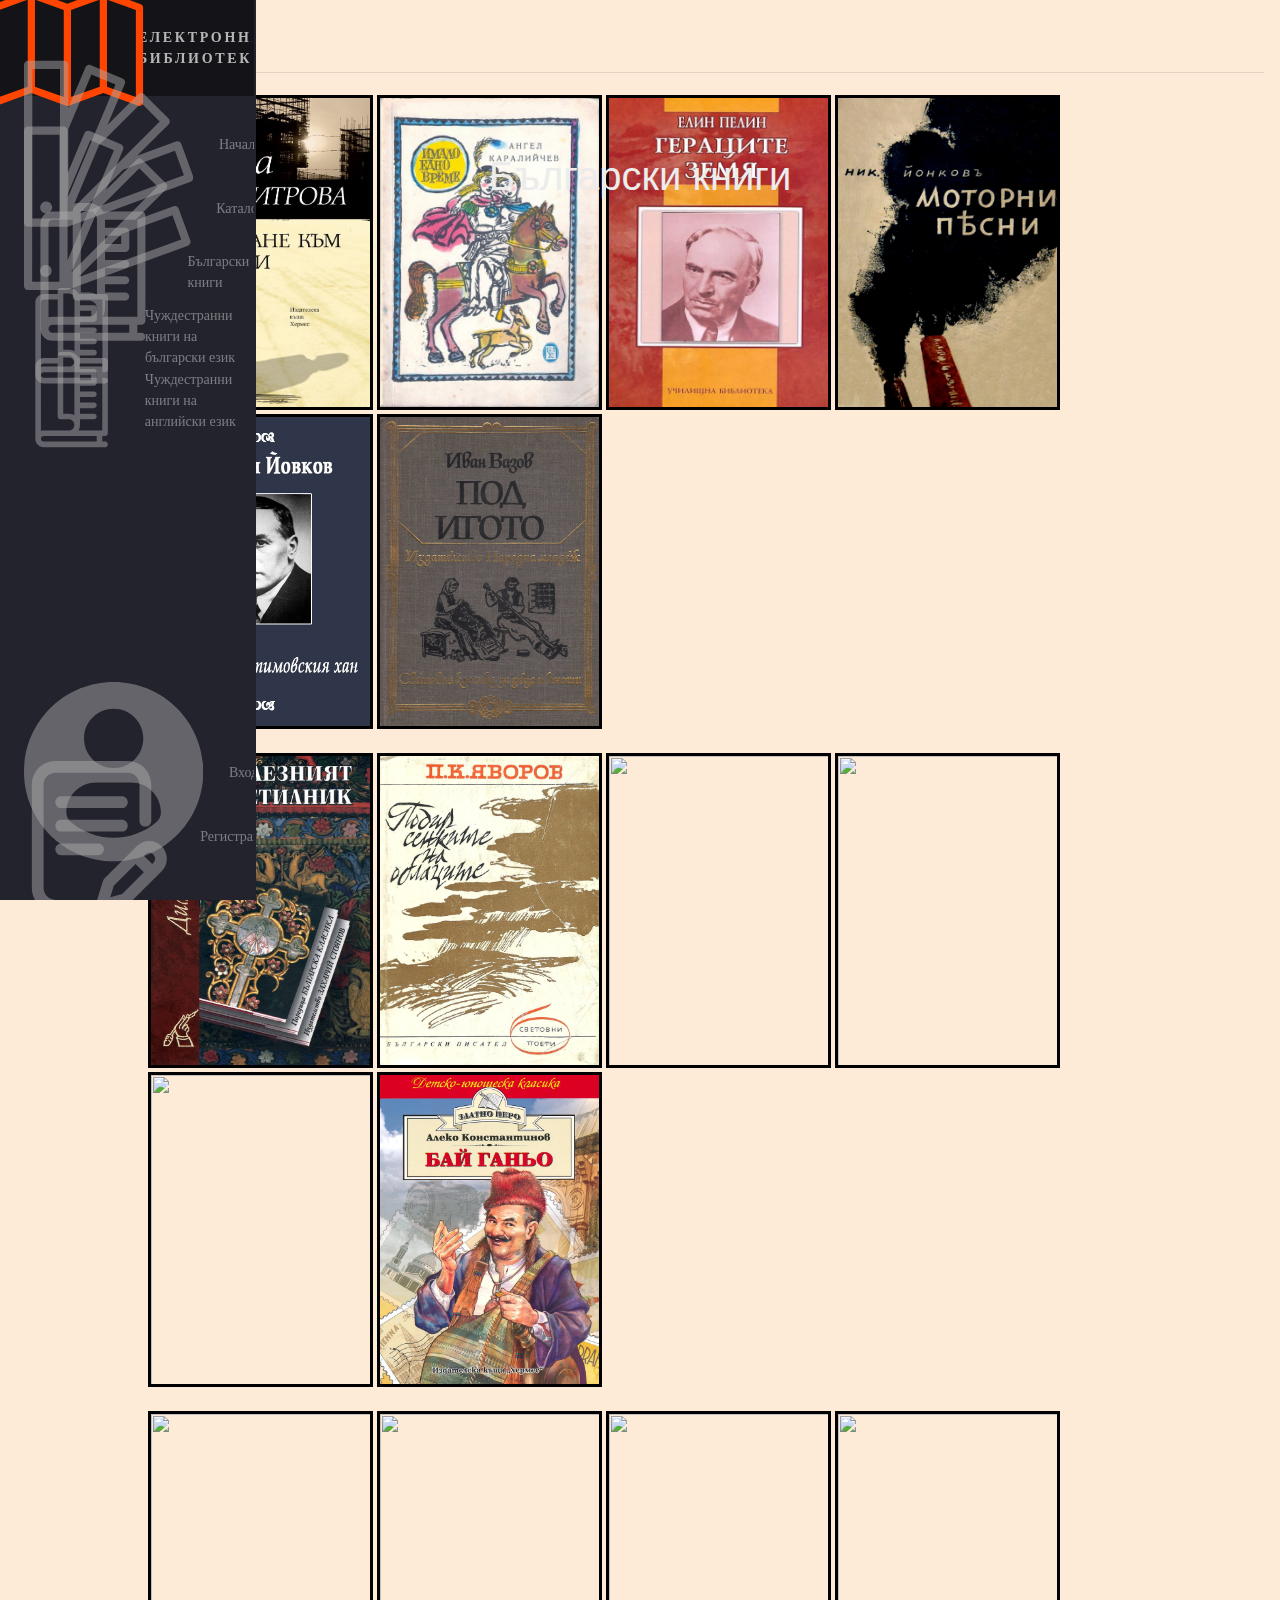
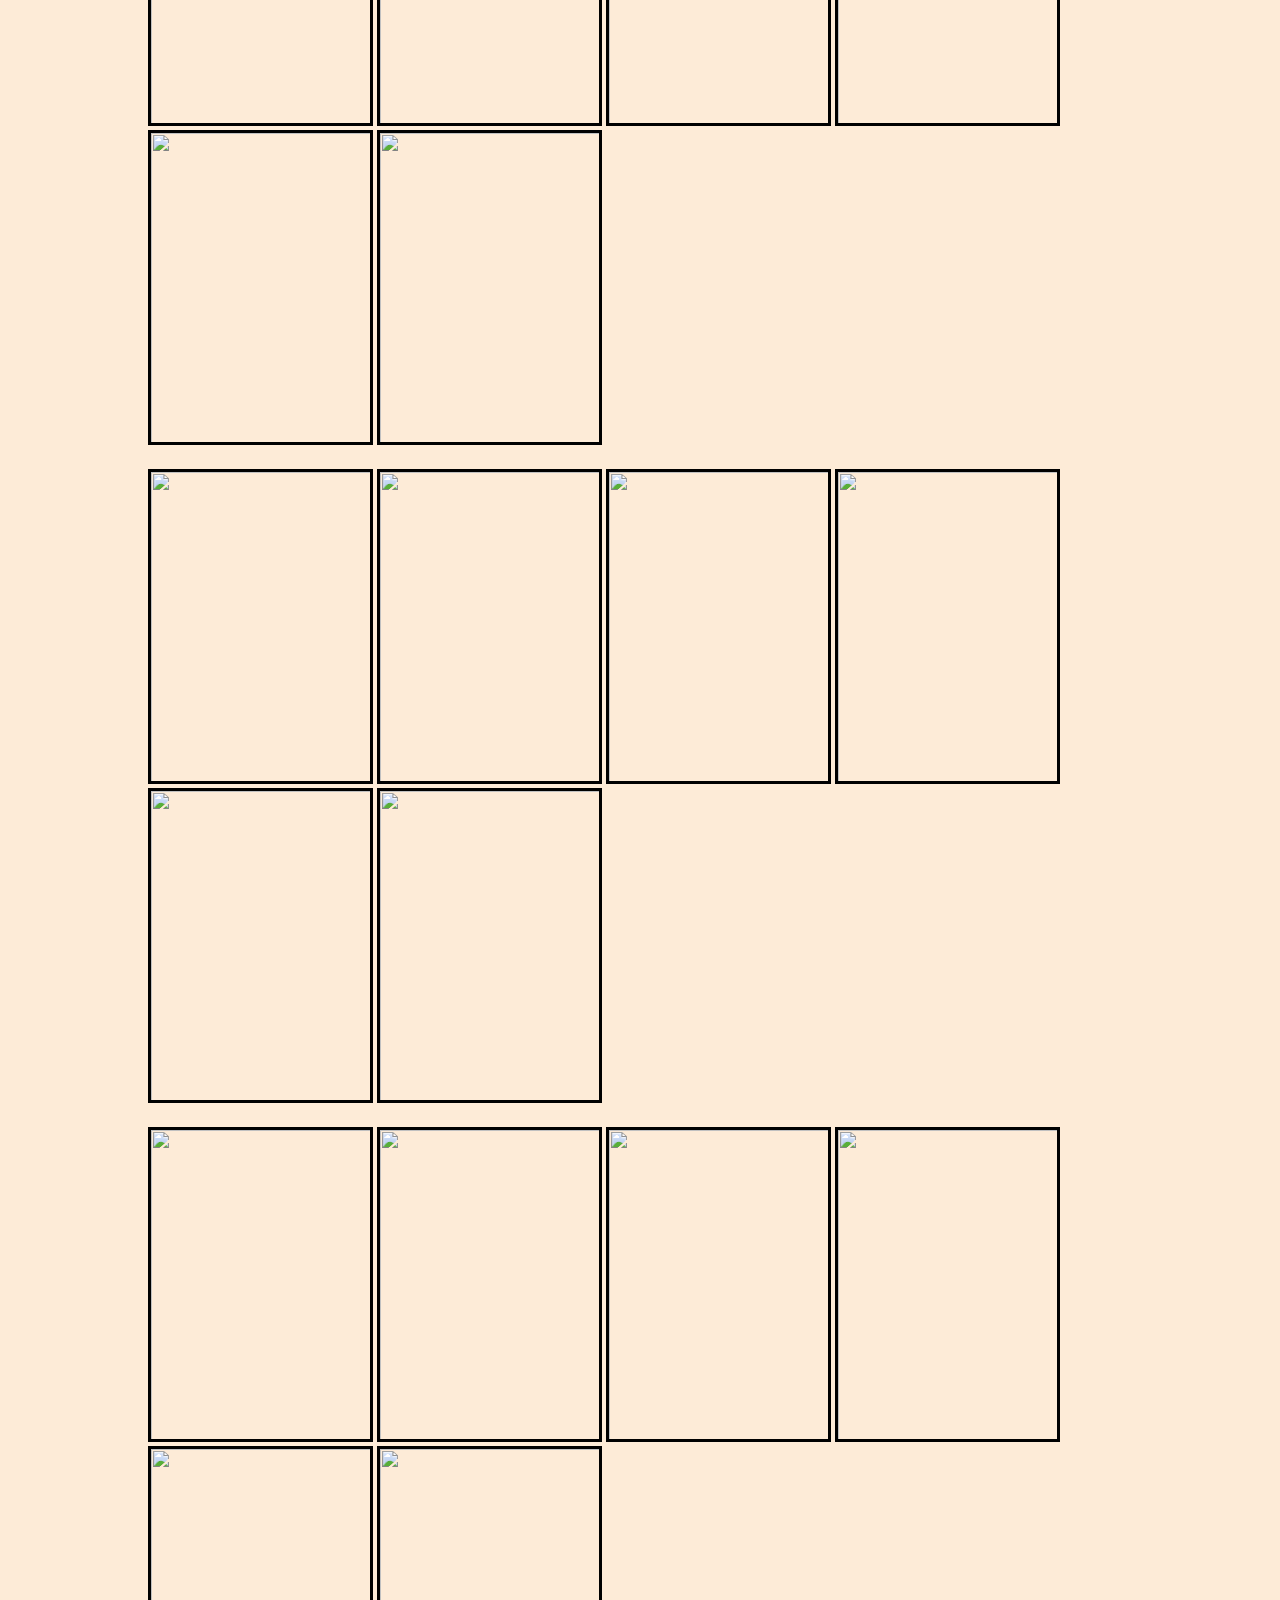
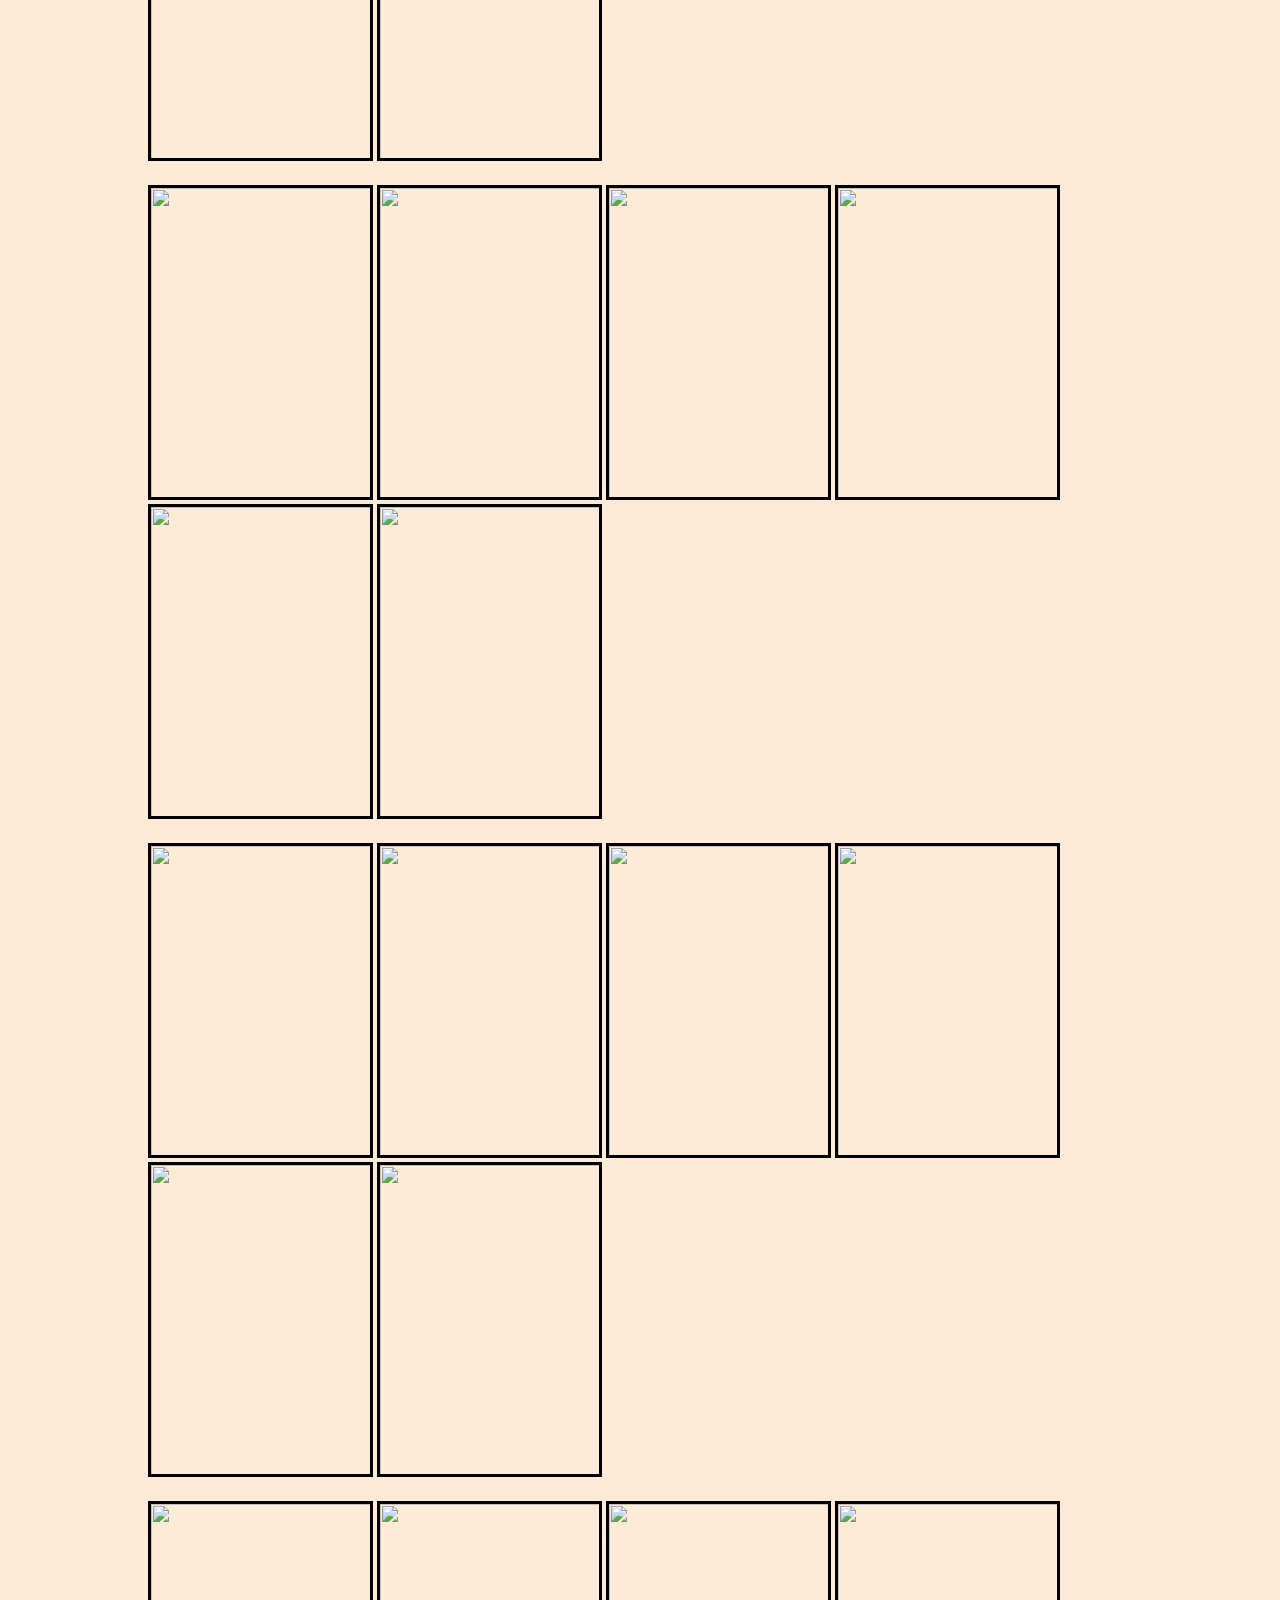
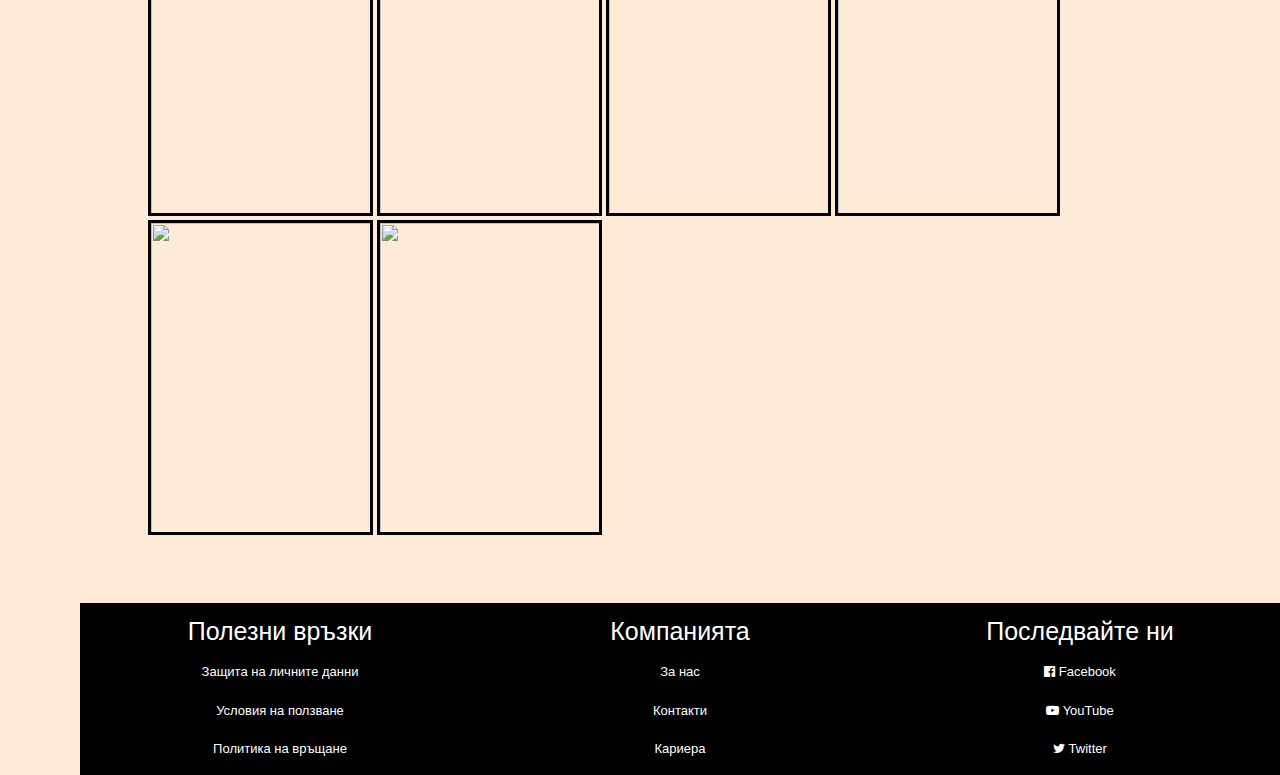
==== commit 84f3fdf3: "Added privacy and about us pages, added site-wide banner" ====
--- a/Frontend/bulgarianBooks.html
+++ b/Frontend/bulgarianBooks.html
@@ -32,14 +32,13 @@
 
 <!--End of navigation bar-->
 <main>
-    <div class="hero-image">  
-    <img src="img/hero-image.png">         
-      <div class="hero-text">
-       <h1>Добре дошли в нашата електронна библиотека!</h1>
-              <p>Забавлявайте се докато разглеждате нашата колекция от електронни книги.</p>    
-      </div>
-     </div>
-     
+  <div class="banner-image">  
+    <img src="img/banner.png">   
+    <div class="banner-text">
+        <h1>Български книги</h1>            
+    </div> 
+  </div>
+  <hr>
      
     <div class="row">
       <a href="#openModal"><img src="img/pytuvane-kym-sebe-si.jpg" width="225px" height= "315px"></a>
--- a/Frontend/css/style.css
+++ b/Frontend/css/style.css
@@ -15,8 +15,8 @@
 }
 
 main {
-    margin-left: 5rem; /* 1 rem = font-size */
-    padding: 1rem;
+    margin-left: 5rem; 
+    padding: 1rem !important;
 }
 
 
@@ -24,7 +24,7 @@
 
 .navbar {
     width: 5rem;
-    height: 100vh; /* height of viewport */
+    height: 100vh; 
     position: fixed;
     background-color: var(--bg-primary);
     transition: width 200ms ease;
@@ -37,7 +37,7 @@
     list-style: none;
     padding: 0;
     margin: 0;
-    display: flex; /* row by default */
+    display: flex; 
     flex-direction: column;
     align-items: center;
     height: 100%;
@@ -102,7 +102,7 @@
 
 .navbar:hover .link-text {
     display: block; 
-    overflow: hidden;
+    overflow: hidden;   
 }
 
 .logo {
@@ -140,16 +140,17 @@
 margin-left: -6rem;
 margin-top: -1rem;
 }
-  
- 
+
 .hero-text {
-text-align: center;
-position: absolute;
-top: 25vh;
-left: 50vw;
-transform: translate(-50%, -50%);
-color: var(--text-secondary);
-font-size:30px;
+    text-align: center;
+    position: absolute;
+    top: 23vh;
+    left: 50vw;
+    transform: translate(-50%, -50%);
+    color: var(--text-secondary);
+    font-size: 50px;
+    font-family: -apple-system,BlinkMacSystemFont,"Segoe UI",Roboto,"Helvetica Neue",Arial,"Noto Sans",sans-serif,"Apple Color Emoji","Segoe UI Emoji","Segoe UI Symbol","Noto Color Emoji";
+    font-weight: 500;
 }
 
 /* Footer */
@@ -374,23 +375,7 @@
   background: -o-linear-gradient(#fff, #999);
 }
 
-.close {
-  background: #606061;
-  line-height: 25px;
-  position: absolute;
-  right: -12px;
-  text-align: center;
-  top: -10px;
-  width: 24px;
-  text-decoration: none;
-
-  -webkit-border-radius: 12px;
-  -moz-border-radius: 12px;
-  border-radius: 12px;
-  -moz-box-shadow: 1px 1px 3px #000;
-  -webkit-box-shadow: 1px 1px 3px #000;
-  box-shadow: 1px 1px 3px #000;
-}
+
 
 .buttonRead, .buttonFavourites {
   background-color: #e7e7e7;
@@ -412,6 +397,25 @@
 }
 
 .banner-image > img {
-    width: 99vw;
+    width: 93vw;
     max-height: 35vh;
-}
+    filter: brightness(60%) opacity(80%);
+    margin-bottom: 1rem;
+}
+
+.banner-text {
+    text-align: center;
+    position: absolute;
+    top: 20vh;
+    left: 50vw;
+    transform: translate(-50%, -50%);
+    color: var(--text-secondary);
+    font-size:30px;
+}
+
+/* About us */
+
+#credits {
+    font-size: 20px; 
+    text-align: center;    
+}
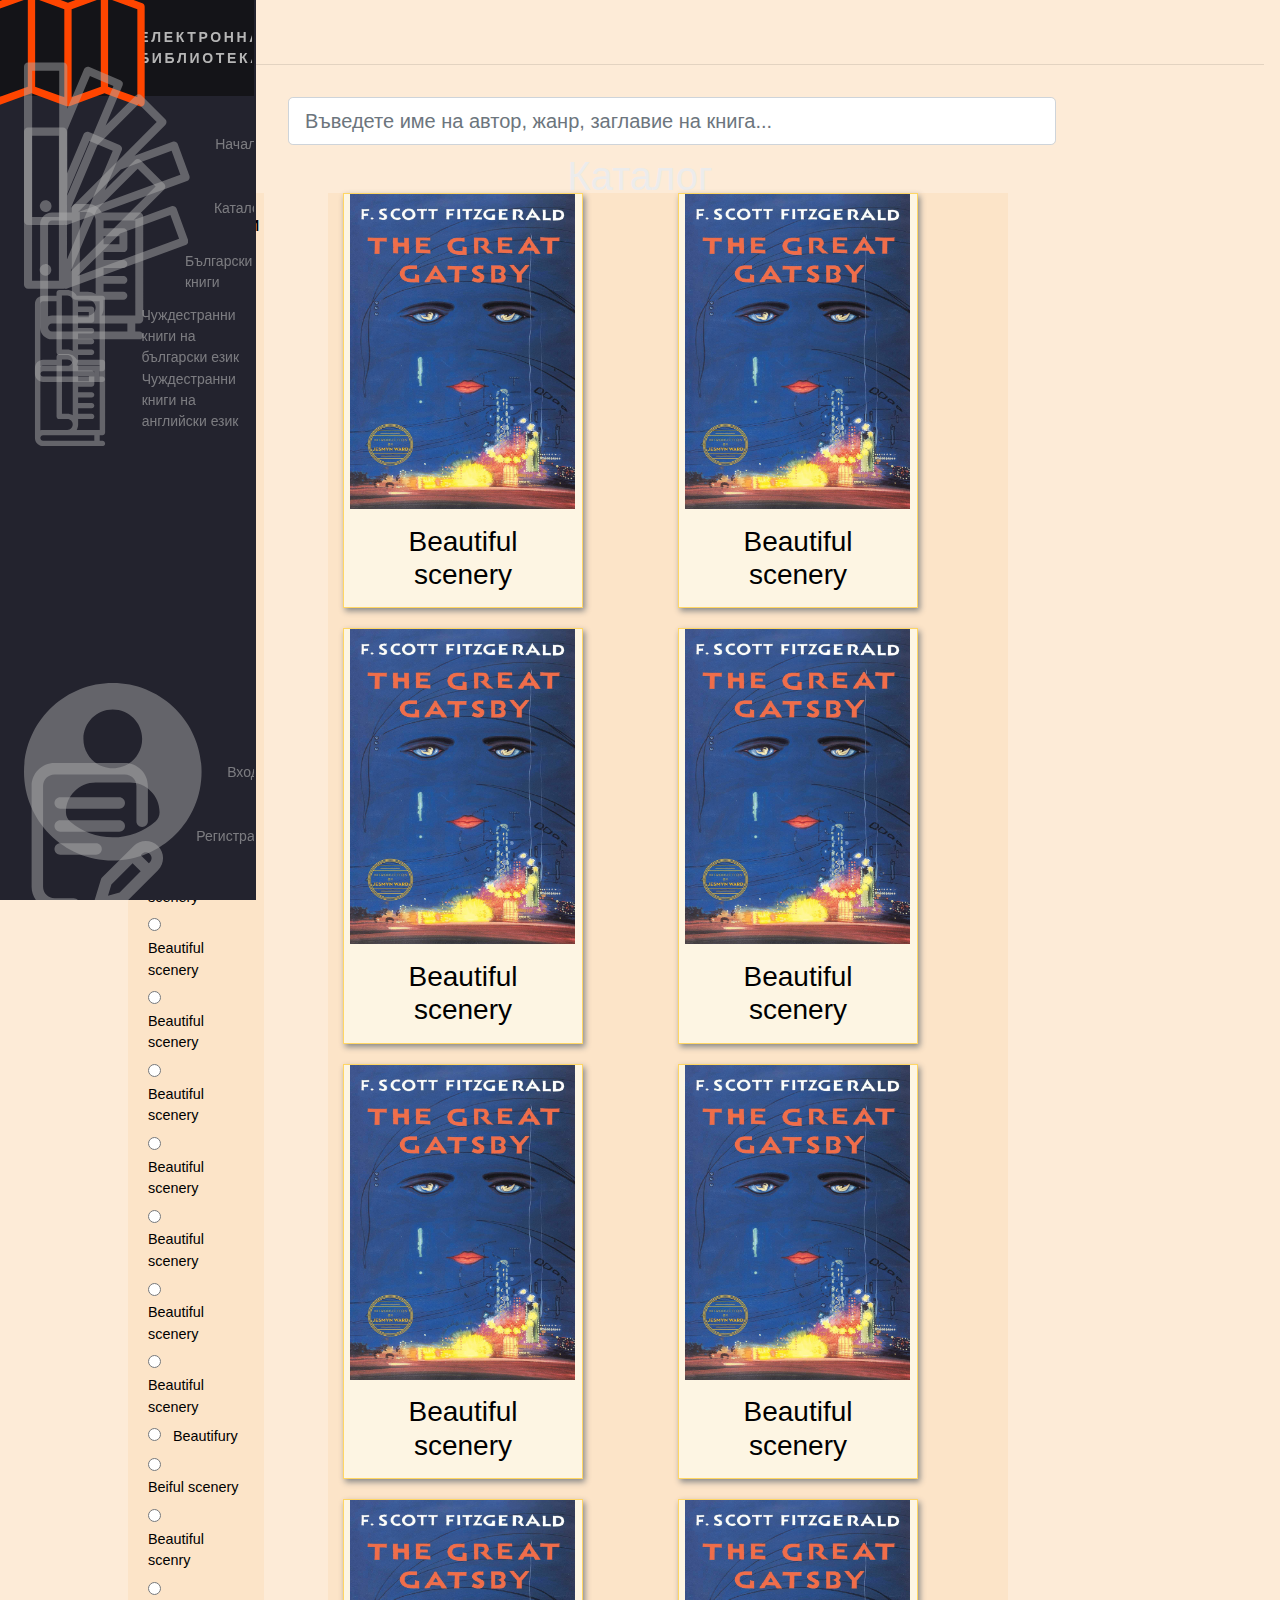
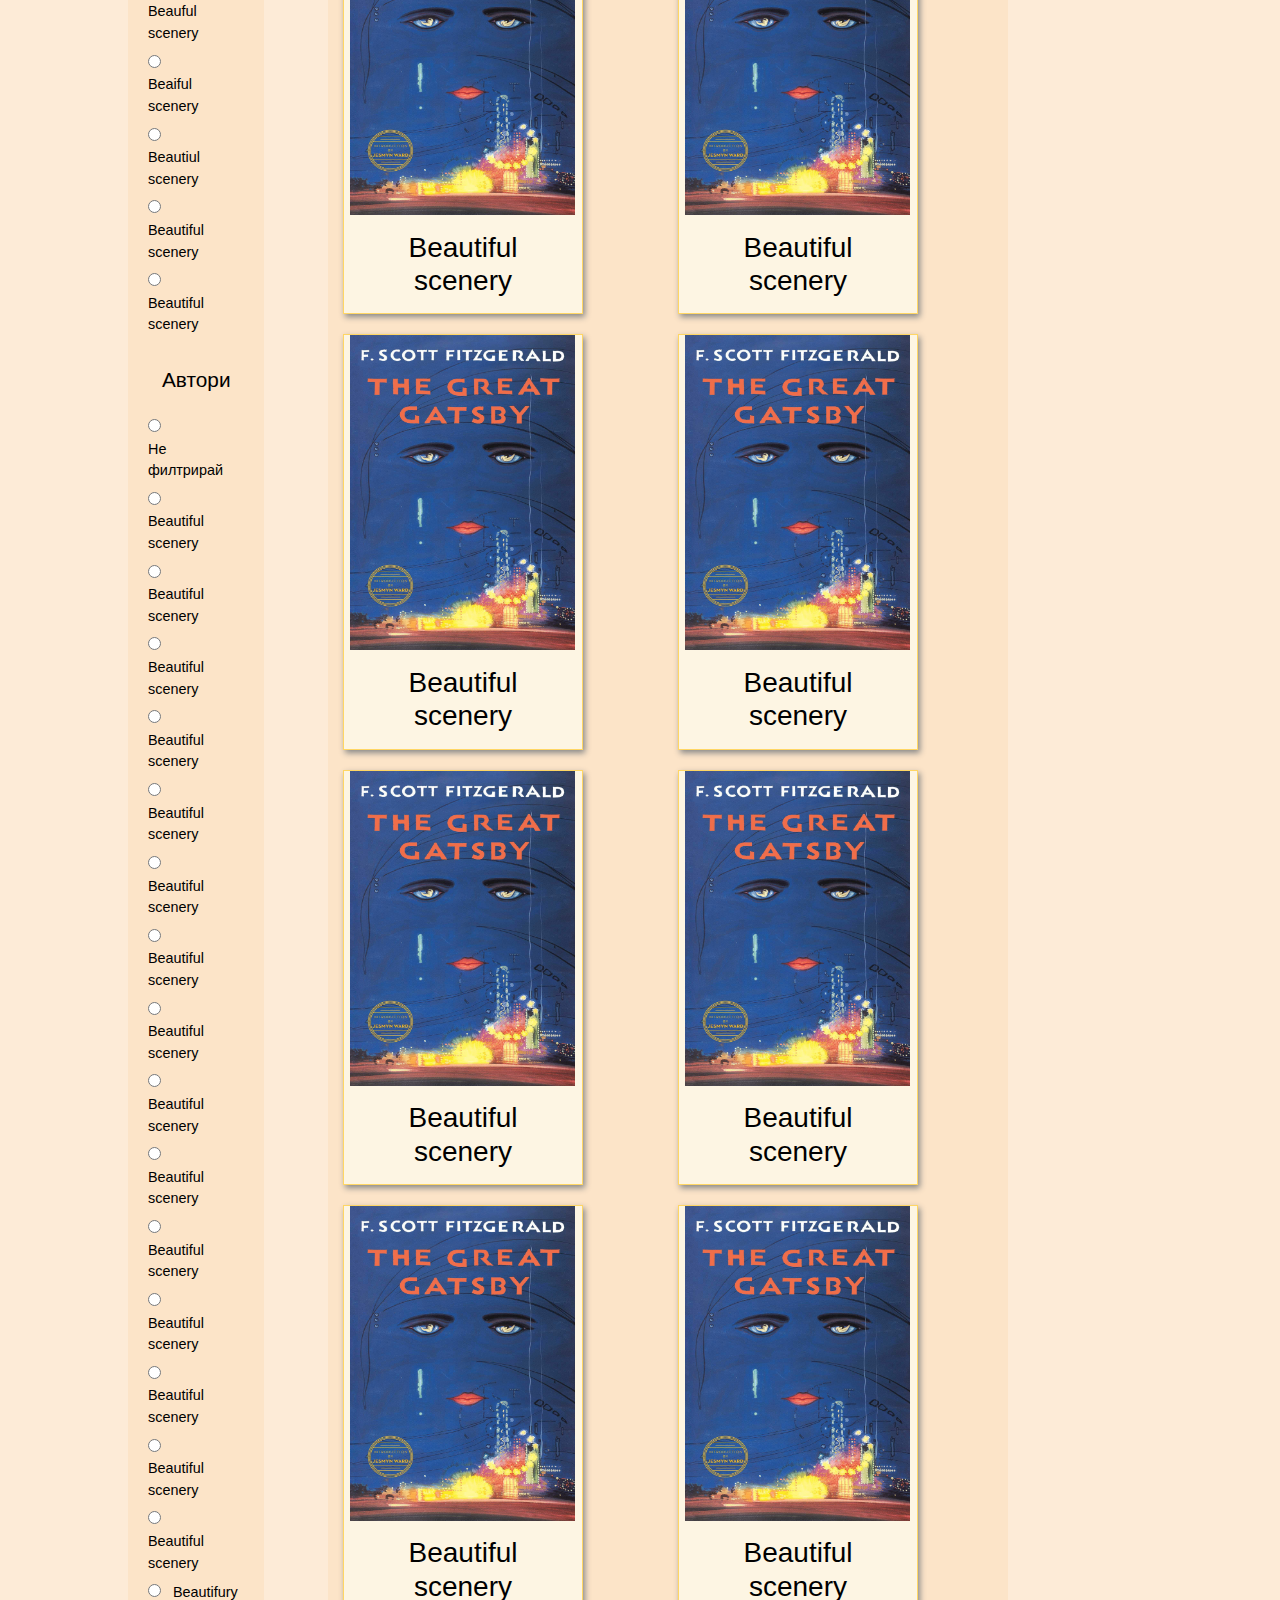
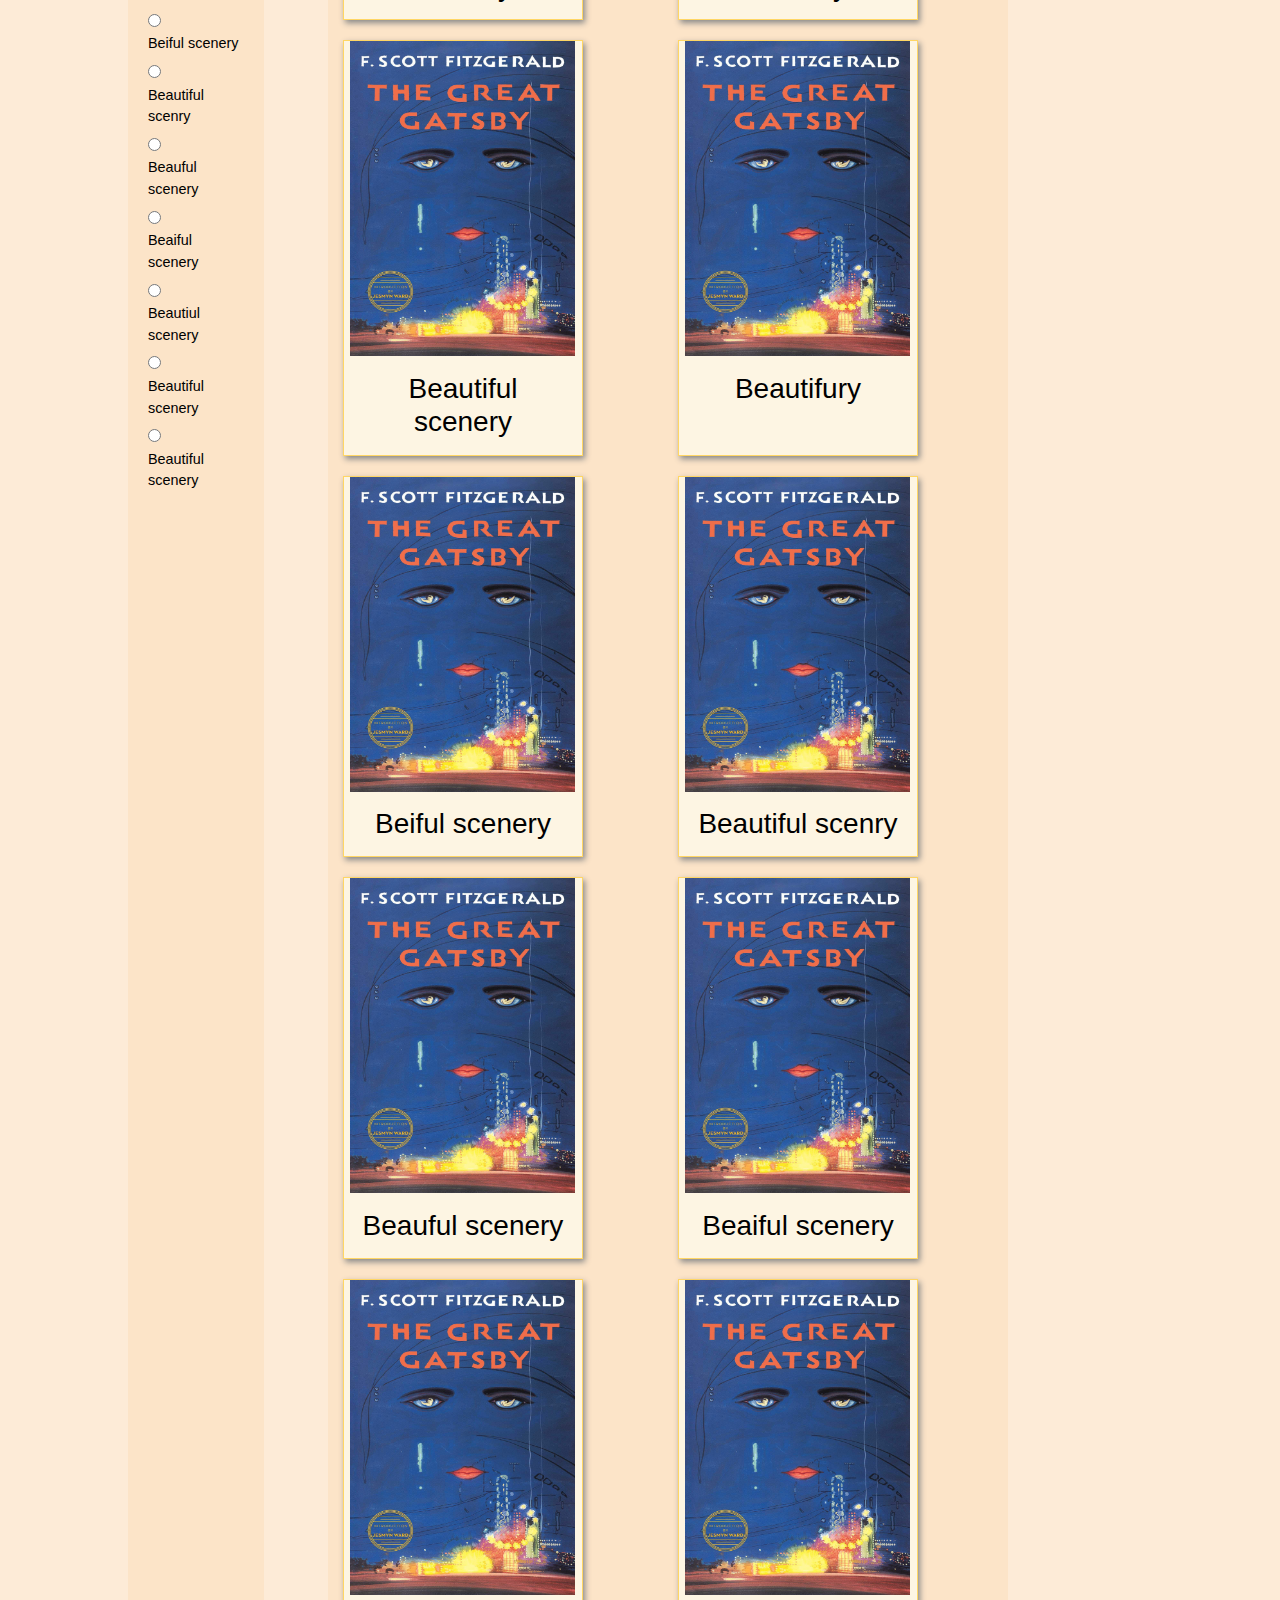
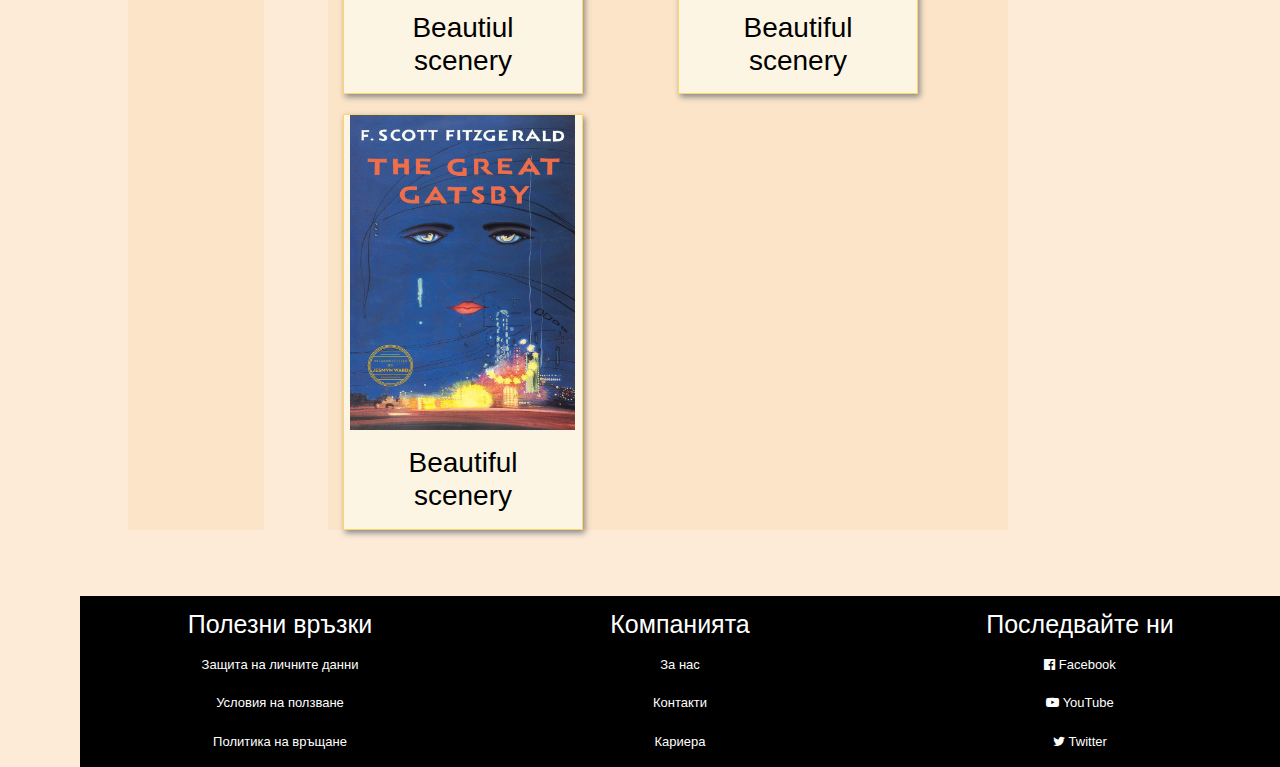
==== commit c6422119: "Added semi-working filters" ====
--- a/Frontend/bulgarianBooks.html
+++ b/Frontend/bulgarianBooks.html
@@ -1,23 +1,22 @@
 <!DOCTYPE html>
-
-<head>
-  <title>Българска литература</title>
-  <meta charset="utf-8" />
-    <script src="https://ajax.googleapis.com/ajax/libs/jquery/3.2.1/jquery.min.js"></script>
-    <script src="https://maxcdn.bootstrapcdn.com/bootstrap/3.3.7/js/bootstrap.min.js"></script>
-    <link rel="stylesheet" href="https://stackpath.bootstrapcdn.com/bootstrap/4.5.0/css/bootstrap.min.css">    
-    <link rel="stylesheet" href="https://stackpath.bootstrapcdn.com/font-awesome/4.7.0/css/font-awesome.min.css">
-    <script src="https://code.jquery.com/jquery-1.10.2.js"></script>   
-    <script src="https://stackpath.bootstrapcdn.com/bootstrap/4.5.0/js/bootstrap.min.js"></script>
-    <link rel="stylesheet" href="https://stackpath.bootstrapcdn.com/font-awesome/4.7.0/css/font-awesome.min.css">
-   
-    <link rel="stylesheet" type="text/css" href="https://maxcdn.bootstrapcdn.com/font-awesome/4.7.0/css/font-awesome.min.css">
-    
+<html>
+    <head>
+        <title>Browse Catalogue</title>
+        <meta charset="utf-8" />
+        
+        <script src="https://ajax.googleapis.com/ajax/libs/jquery/3.2.1/jquery.min.js"></script>
+        <script src="https://maxcdn.bootstrapcdn.com/bootstrap/3.3.7/js/bootstrap.min.js"></script>
+        <link rel="stylesheet" href="https://stackpath.bootstrapcdn.com/bootstrap/4.5.0/css/bootstrap.min.css">    
+        <link rel="stylesheet" href="https://stackpath.bootstrapcdn.com/font-awesome/4.7.0/css/font-awesome.min.css">
+        <script src="https://code.jquery.com/jquery-1.10.2.js"></script>   
+        <script src="https://stackpath.bootstrapcdn.com/bootstrap/4.5.0/js/bootstrap.min.js"></script>
+        <link rel="stylesheet" href="https://stackpath.bootstrapcdn.com/font-awesome/4.7.0/css/font-awesome.min.css">
 
     <link rel="stylesheet" type="text/css" href="css/style.css">  
-</head>
+    </head>
 
 <body>
+
 <!--Navigation bar-->
 
 <div id="nav-placeholder">
@@ -31,772 +30,52 @@
 </script>
 
 <!--End of navigation bar-->
+
 <main>
-  <div class="banner-image">  
-    <img src="img/banner.png">   
-    <div class="banner-text">
-        <h1>Български книги</h1>            
-    </div> 
-  </div>
-  <hr>
-     
-    <div class="row">
-      <a href="#openModal"><img src="img/pytuvane-kym-sebe-si.jpg" width="225px" height= "315px"></a>
-       <div id="openModal" class="modalDialog">
-       <div>
-      <a href="#close" title="Close" class="close">X</a>
-      <h1>"Пътуване към себе си"</h1>
-      <h2>Блага Димитрова</h2>
-      <h4>Жанр: Съвременен роман</h4>
-      <p>„Пътуване към себе си“ е една от най-ярките творби в българската проза през 60-те години на XX век. Това е книга за заминаването, за бягството, за пътя, по който поемаме в търсене на собствената си идентичност. Тук преживяванията са разказани като спомен, а самата история е своеобразен опит за преосмисляне на времето.В книгата си Блага Димитрова поставя акцент върху моралните ценности, чувството за вина и отговорността. Тя ни помага да открием пътя към себе си, най-сложния, истински и стръмен път, криволичещ през житейските проблеми, тревожните мисли и порива на чувствата, защото: <br>Само дълбоките дири значат истински изживян живот. И най-вълшебният миг сякаш не е съществувал, щом не е оставил своя следа, свидетелство за истинността си. Инак по какво се отличава от един сън? Споменът за сладките мигове горчи, ако тоя спомен не се е материализирал в нещо живо, трайно, самостоятелно. И най-чудната любов не радва, ако от нея не се роди една детска усмивка, едно дръзко дело или поне една песен.</p>
-      <button class="buttonFavourites">Добави в любими</button>
-      <a href="books/Bulgarian books/Pytuvane-Kym-Sebe-Si.pdf" >
-        <button class="buttonRead">Чети</button>
-    </a>
-   </div>
-  </div>
+    <div class="banner-image">  
+        <img src="img/banner.png">   
+        <div class="banner-text">
+            <h1>Каталог</h1>            
+        </div> 
+    </div>
+    <hr>
 
+    <script type="text/javascript">
+        function Filter(value) {            
+            searchBooks("", value);
+        }
+    </script>
    
-     <a href="#openModal2"><img src="img/imalo-edno-vreme.jpg" width="225px"
-      height= "315px"></a>
-      <div id="openModal2" class="modalDialog">
-       <div>
-      <a href="#close" title="Close" class="close">X</a>
-      <h1>"Имало едно време"</h1>
-      <h2>Ангел Каралийчев</h2>
-      <h4>Жанр: Детска литература</h4>
-      <p>Приказният свят на Ангел Каралийчев е с едни от най-хубавите истории, излезли изпод перото на един от най-обичаните български детски писатели. Сборникът "Имало едно време" е написан през 1968 и е един от най - известните на писателя. Ангел Каралийчев (1902-1972) е роден в град Стражица. Завършва дипломатическия отдел на Свободния университет в София. Повече от четиридесет години пише разкази, приказки и повести за деца. Между най-известните му книги са приказните сборници "Приказен свят" (1930), "Български народни приказки" (1948) и "Имало едно време" (1968).</p>
-      <button class="buttonFavourites">Добави в любими</button>
-      <a href="books/Bulgarian books/Imalo-Edno-Vreme.pdf" >
-        <button class="buttonRead">Чети</button>
-    </a> 
+    <div>     
+        <div>
+            <input type="text" id="search" class="form-control form-control-lg" placeholder="Въведете име на автор, жанр, заглавие на книга...">
+            
+        </div>
+        
+        <button id="topBtn" title="Go to top">Top</button> 
+    
+        <div class="content-flow">       
+            <div class="side-options">                
+                <div class="col">                    
+                    <h6>Категории</h6>                                      
+                    <ul class="filters-list" id="categories-list">
+                        
+                    </ul>
+                    <h6>Автори</h6>                                      
+                    <ul class="filters-list" id="authors-list"></ul>
+                </div>                
+            </div>          
+
+            <div class="main-content">
+                <div class="col">                    
+                    <div>
+                        <div id="books-list"></div>        
+                    </div>
+                </div>
+            </div>
+
+        </div>
     </div>
-  </div>
-
-      <a href="#openModal3"><img src="img/geracite.jpg" width="225px" height= "315px"></a>
-      <div id="openModal3" class="modalDialog">
-       <div>
-      <a href="#close" title="Close" class="close">X</a>
-      <h1>"Гераците"</h1>
-      <h2>Елин Пелин</h2>
-      <h4>Жанр: Класическа повест</h4>
-      <p>„Гераците“ е повест от българския писател белетрист Елин Пелин. Повестта проследява разпадането на рода на семейството на богатия чорбаджия Йордан Герака след смъртта на неговата съпруга и душевен център на семейството, баба Марга. За повече от половин век писателска дейност, в превратни и неспокойни години, Елин Пелин написа няколко томчета с разкази, повести, хуморески и хумористични стихотворения, детски поемки и детски романи, така различни по тон и жанр, че публиката, смаяна от едни, снизходително отделяше други в оная част на съзнанието, където битуват дреболиите и анекдотите. "Гераците" и някои разкази влязоха отдавна във всички представи като неотменна част от класическата българска литература. </p>
-      <button class="buttonFavourites">Добави в любими</button>
-      <a href="books/Bulgarian books/Geratsite.pdf" >
-        <button class="buttonRead">Чети</button>
-    </a> 
-    </div>
-  </div>
-
-    
-      <a href="#openModal4"><img src="img/motorni-pesni.jpg" width="225px" height= "315px"></a>
-      <div id="openModal4" class="modalDialog">
-       <div>
-      <a href="#close" title="Close" class="close">X</a>
-      <h1>"Моторни песни"</h1>
-      <h2>Никола Вапцаров</h2>
-      <h4>Жанр: Класическа поезия</h4>
-      <p>"Моторни песни" - емблемата на Вапцаровото творчество - често погрешно се идентифицира с лириката му като цяло. В нея не влизат важни негови текстове, като "Пролет" ("Пролет моя, моя бяла пролет"), "Ще строим завод", "Не бойте се, деца", "Доклад", "История", "Кино", "Антени" и много други. Книгата обаче наистина е представителна за творчеството му. Тя включва двадесет стихотворения, групирани в четири цикъла: "Песни за човека", "Песни за родината", "Песни", "Песни за една страна". От пръв поглед впечатление прави значението, което авторът отдава на песенното. То е манифестирано в заглавието на книгата, в заглавията на отделните цикли, в заглавията на някои стихотворения: "Песен за човека", "Песен", "Песен на другаря", "Песен на жената".</p>
-      <button class="buttonFavourites">Добави в любими</button>
-      <a href="books/Bulgarian books/Motorni-Pesni.pdf" >
-        <button class="buttonRead">Чети</button>
-      </a> 
-    </div>
-  </div>
-
-
-      <a href="#openModal5"><img src="img/vecheri-v-antimovskiya-han.jpg" width="225px"
-      height= "315px">
-      <div id="openModal5" class="modalDialog">
-       <div>
-      <a href="#close" title="Close" class="close">X</a>
-      <h1>"Вечери в Антимовския хан"</h1>
-      <h2>Йордан Йовков</h2>
-      <h4>Жанр: Разкази</h4>
-      <p>„Вечери в Антимовския хан“ е цикъл от разкази на Йордан Йовков, който той започва да пише в Букурещ през 1922 година и завършва в София през пролетта на 1928 г. В него има седем разказа. Критиката я нарича „една от най-мъдрите книги на Йовков, с дълбоко философско обобщение за живота, за това, което отминава и за това, което остава.“ В сборника автора отделя специално внимание на причините за отдалечаването и отчуждаването на човека от земята. На алчността и насилието писателят противопоставя труда, близостта с природата; общуването с нея прави хората здрави, красиви, отношенията им - прости и ясни.</p>
-      <button class="buttonFavourites">Добави в любими</button>
-      <a href="books/Bulgarian books/Vecheri-v-Antimovskiya-Han.pdf" >
-        <button class="buttonRead">Чети</button>
-    </a> 
-    </div>
-  </div>
- 
-      <a href="#openModal6"><img src="img/pod-igoto.jpg" width="225px" height= "315px"></a>
-      <div id="openModal6" class="modalDialog">
-       <div>
-      <a href="#close" title="Close" class="close">X</a>
-      <h1>"Под игото"</h1>
-      <h2>Иван Вазов</h2>
-      <h4>Жанр: Исторически роман</h4>
-      <p> „Под игото“ е роман в три части от българския писател Иван Вазов, цялостно публикуван за първи път през 1894 г. и определян като първият пример за този жанр в българската литература. Творбата е най-популярното произведение на автора, както и най-четената и превеждана българска книга. Романът е написан по време на изгнание на Вазов в Одеса и е пренесен в България с руската дипломатическа поща. Основни опозиции: срам – слава, тъмнина – светлина. Подзаглавието му е „Роман из живота на българите в предвечерието на Освобождението“. Първата част е публикувана за първи път през 1889 г. в „Сборникъ за народни умотворения, наука и книжнина". През 1890 г., в същия сборник са публикувани и останалите части. </p>
-      <button class="buttonFavourites">Добави в любими</button>
-      <a href="books/Bulgarian books/Pod-Igoto.pdf" >
-        <button class="buttonRead">Чети</button>
-    </a> 
-    </div>
-  </div>
-  </div>
-
-    <div class="row">
-      <a href="#openModal7"><img src="img/762.jpg" width="225px" height= "315px"></a>
-      <div id="openModal7" class="modalDialog">
-       <div>
-      <a href="#close" title="Close" class="close">X</a>
-      <h1>"Железният светилник"</h1>
-      <h2>Димитър Талев</h2>
-      <h4>Жанр: Исторически роман</h4>
-      <p>„Железният светилник“ е исторически роман и първата книга от известната тетралогия на Димитър Талев („Железният светилник“, „Преспанските камбани“, „Илинден“ и „Гласовете ви чувам“). Романът е публикуван през 1952 г. В него са отразени българските борби за политическа и църковна независимост. Талев пише романа по време, когато семейството му и той самият са изселени в Луковит. Романът е базиран в измисления град Преспа (кръстен на областта Преспа, но всъщност родния град на Талев Прилеп) и проследява съдбата на едно типично възрожденско семейство. Концентрира се най-вече върху фигурата на Лазар Глаушев (за негов прототип е използван видният български духовник Методий Кусев) и ролята му в борбата против фанариотите и задружните усилия на повечето жители на Преспа за установяване на българска църква. </p>
-      <button class="buttonFavourites">Добави в любими</button>
-      <a href="books/Bulgarian books/Zhelezniyat-svetilnik.pdf" >
-        <button class="buttonRead">Чети</button>
-      </a>
-    </div>
-  </div>
-
-      <a href="#openModal8"><img src="img/podir-senkite-na-oblatsite.jpg" width="225px" height= "315px"></a>
-      <div id="openModal8" class="modalDialog">
-       <div>
-      <a href="#close" title="Close" class="close">X</a>
-      <h1>"Подир сенките на облаците"</h1>
-      <h2>Пейо Яворов</h2>
-      <h4>Жанр: Класическа поезия</h4>
-      <p>"Подир сенките на облаците" излиза за първи път през 1910г. Пейо Яворов е български поет символист. Наричан още майстор на любовната лирика. След като се мести в София, Яворов става сътрудник и редактор в списание "Мисъл". „Подир сенките на облаците“ е „своеобразната творческа равносметка на Яворов поета и той сам гледа на нея като на голямата си, единствена книга“. Облаците - с техния неспирен бяг по небесната шир, с шеметния им световъртеж, в който светлина и пари ежеминутно, ежесекундно дори ваят невероятни форми и феерия от цветове, създават причудливи природни метафори, достъпни само за четката на върховния Творец и разгадаеми само от дълбокосъзерцателни натури.</p>
-      <button class="buttonFavourites">Добави в любими</button>
-       <a href="books/Bulgarian books/Podir_senkite_na_oblatsite.pdf" >
-        <button class="buttonRead">Чети</button>
-    </a> 
-    </div>
-  </div>
-
-
-    
-      <a href="#openModal9"><img src="img/Kradetsyt_na_praskovi.jpg" width="225px" height= "315px"></a>
-      <div id="openModal9" class="modalDialog">
-       <div>
-      <a href="#close" title="Close" class="close">X</a>
-      <h1>"Крадецът на праскови"</h1>
-      <h2>Емилиян Станев</h2>
-      <h4>Жанр: Класическа повест</h4>
-      <p>"Крадецът на праскови" е повест от българския писател Емилиян Станев. Тя е история, в която се противопоставят времето на война, печал и нечовечност със стремежа към свобода, чиста любов и щастие, разкрити в лицето на Елисавета. Пробудено от случайната среща със сръбския военнопленник Иво Обретенович, неизживяното интимно чувство изправя Елисавета пред дилемата: да живее "свободно и щастливо" или да продължи живота си на "угнетена жена, чакаща настъпващата старост с безразлично отчаяние и тъга". Любовното чувство, за първи път истинско, упойващо силно, преодолява раздвоението. "Познала възраждащата магия на любовта", Елисавета й се отдава с решителността на човек, ликуващо намерил себе си.</p>
-      <button class="buttonFavourites">Добави в любими</button>
-      <a href="books/Bulgarian books/Kradetsyt_na_praskovi.pdf" >
-        <button class="buttonRead">Чети</button>
-    </a>
-    </div>
-  </div>
-  
-      <a href="#openModal10"><img src="img/Staroplaninski_legendi.jpg" width="225px" height= "315px"></a>
-      <div id="openModal10" class="modalDialog">
-       <div>
-      <a href="#close" title="Close" class="close">X</a>
-      <h1>"Старопланински легенди"</h1>
-      <h2>Йордан Йовков</h2>
-      <h4>Жанр: Класически разкази</h4>
-      <p>Книгата е част от поредицата "Българска класика" на издателство "Византия". Книгата съдържа десет разказа на Йордан Йовков, подредени в точно определен ред, посочен от автора: "Шибил", "Кошута", "Най-вярната стража", "Божура", "Юнашки глави", "Постолови воденици", "Индже", "Овчарова жалба", "През чумавото", "На Игликина поляна". Отличителна черта на това издание са обясненията на непознатите думи и изрази в самия текст (в скоби), непосредствено след непознатата дума или израз. В края на книгата има речник на старите и непознати думи, където са дадени по-подробни обяснения. Книгата е включена в програмата на българските училища.</p>
-      <button class="buttonFavourites">Добави в любими</button>
-      <a href="books/Bulgarian books/Staroplaninski_legendi.pdf" >
-        <button class="buttonRead">Чети</button>
-    </a>
-      </div>
-    </div>
- 
-
-     <a href="#openModal11"><img src="img/Krivorazbranata_tsivilizatsiya.jpg" width="225px" height= "315px"></a>
-      <div id="openModal11" class="modalDialog">
-       <div>
-      <a href="#close" title="Close" class="close">X</a>
-      <h1>"Криворазбраната цивилизация"</h1>
-      <h2> Добри Войников</h2>
-      <h4>Жанр: Възрожденска литература</h4>
-      <p>„Криворазбраната цивилизация“ е сатирична пиеса в пет действия от Добри Войников, публикувана през 1871 г. в Букурещ. В комичен маниер с фолклорни мотиви, пиесата осмива начина на възприемане на чуждестранните модни вълни като еволюция в човешкия прогрес. Това е най-популярната и най-често поставяна пиеса на Войников, основополагаща творба в новобългарското драматично изкуство. Обсъжданите в нея проблеми са вълнували повечето от деятелите на Възраждането. В подробния и емоционален предговор на комедията „Криворазбраната цивилизация“ Добри Войников се опитва да подготви читателя за събитията, характерите и поуките, с които му предстои да се запознае. Той излага не само причините, но и последиците от мнимата форма на цивилизованост, присъщи на „младите нации“. </p>
-      <button class="buttonFavourites">Добави в любими</button>
-      <a href="books/Bulgarian books/Krivorazbranata_tsivilizatsiya.pdf" >
-        <button class="buttonRead">Чети</button>
-    </a>
-    </div>
-  </div>
-
-      <a href="#openModal12"><img src="img/bai-ganyo.jpg" width="225px" height= "315px"></a>
-      <div id="openModal12" class="modalDialog">
-       <div>
-      <a href="#close" title="Close" class="close">X</a>
-      <h1>"Бай Ганьо"</h1>
-      <h2>Алеко Константинов</h2>
-      <h4>Жанр: Класически разкази</h4>
-      <p>"Помогнаха на бай Ганя да смъкне от плещите си агарянския ямурлук, наметна си той една белгийска мантия - и всички рекоха, че бай Ганьо вече е цял европеец." Така Алеко Константинов описва своя герой през 1894 г. Настоящата книга включва цикъла сатирични фейлетони на Алеко Константинов, обединени по името „Бай Ганьо”.  Повече от век по-късно "бай Ганьо" се използва като нарицателно за цяла една култура, а историите му са по-актуални от всякога. </p>
-      <button class="buttonFavourites">Добави в любими</button>
-      <a href="books/Bulgarian books/Bai-Ganio.pdf">
-        <button class="buttonRead">Чети</button>
-    </a>
-    </div>
-  </div>
-</div>
-
-<div class="row">
-    
-      <a href="#openModal13"><img src="img/Prespanskite_kambani.jpg" width="225px" height= "315px"></a>
-      <div id="openModal13" class="modalDialog">
-       <div>
-      <a href="#close" title="Close" class="close">X</a>
-      <h1>"Преспанските камбани"</h1>
-      <h2> Димитър Талев</h2>
-      <h4>Жанр: Исторически роман</h4>
-      <p>Преспанските камбани е втората книга от тетралогията на Димитър Талев включваща още „Железният светилник“, „Илинден“ и „Гласовете ви чувам“. Книгата излиза през 1954 година. Творбата не продължава семейно-жанровата тоналност на първия роман от поредицата, a решава и нови жанрови и композиционни задачи. Докато в „Железният светилник“ доминират лични човешки проблеми, то в „Преспанските камбани“ изпъкват народът и неговото неизмеримо значение за историята. B „Преспанските камбани“ се разказва за нарушеното спокойствие на историята. Демонът на борбата е придобил глас. Променили ca се Лазар Глаушев, Райко Вардарски, техните последователи. Талевото разбиране за народа освободител се отразява върху личната човешка характеристика. Тя става зависима от борческите добродетели и личния героизъм. </p>
-      <button class="buttonFavourites">Добави в любими</button>
-      <a href="books/Bulgarian books/Prespanskite_kambani.pdf">
-        <button class="buttonRead">Чети</button>
-    </a>
-    </div>
-  </div>
-
-    <a href="#openModal14"><img src="img/antihrist.jpg" width="225px" height= "315px"></a>
-    <div id="openModal14" class="modalDialog">
-       <div>
-      <a href="#close" title="Close" class="close">X</a>
-      <h1>"Антихрист"</h1>
-      <h2>Емилиян Станев</h2>
-      <h4>Жанр: Модерна класика</h4>
-      <p>„Антихрист“ от Емилиян Станев e сред шедьоврите на българската литература на XX век и възкресява средновековното минало на България, задавайки философски въпроси, актуални и до днес. Във времена, в които „знатните се занимават повече с магии, отколкото с молитви, простите го ударили на безгрижие, кражби и просия, а царската власт линее и си стои настрана…”, житието на един монах поставя под съмнение църквата и нейната чистота, монашеството, царския двор и модерният по това време исихазъм. „Антихрист“  oт Емилиян Станев е безсмъртна творба за вечния конфликт между Доброто и Злото, за конфликта между дух и реалност.</p>
-      <button class="buttonFavourites">Добави в любими</button>
-      <a href="books/Bulgarian books/antihrist.pdf">
-        <button class="buttonRead">Чети</button>
-    </a>
-    </div>
-  </div>
-
-    
-      <a href="#openModal15"><img src="img/Balkanski_greshnik.jpg" width="225px" height= "315px"></a>
-      <div id="openModal15" class="modalDialog">
-       <div>
-      <a href="#close" title="Close" class="close">X</a>
-      <h1>"Балкански грешник"</h1>
-      <h2>Димитър Кирков</h2>
-      <h4>Жанр: Съвременен роман</h4>
-      <p>Това е роман за вездесъщия балкански човек. Изповедта на героя разкрива наниз от авантюри и крушения, от надежди и горчивини. Гонен от буйните си страсти, замесен в измами и престъпления, той се мята из балканските земи, но където и да попадне, се слива напълно с облика на средата, приема идентичността на приютилия го народ. В България името му е Димитър Попов, в Гърция вече е Димитриос Папас, в Турция – Демир Папазоглу, в Сърбия – Димитар Попович, в Румъния – Думитре Попеску. "Пет имена смених – казва той, - но сърцето ми е едно и неделимо. Нищо не съм изчегъртал от него, нито от мозъка си. Живота си на парчета не деля. И освен че съм българин, аз до ден днешен съм и грък, и турчин, и сърбин, и румънец едновременно".</p>
-      <button class="buttonFavourites">Добави в любими</button>
-      <a href="books/Bulgarian books/Balkanski_greshnik.pdf">
-        <button class="buttonRead">Чети</button>
-    </a>
-      </div>
-    </div>
-
-    
-      <a href="#openModal16"><img src="img/bez_senki.jpg" width="225px" height= "315px"></a>
-      <div id="openModal16" class="modalDialog">
-       <div>
-      <a href="#close" title="Close" class="close">X</a>
-      <h1>"Без сенки"</h1>
-      <h2>Атанас Наковски</h2>
-      <h4>Жанр: Научна фантастика</h4>
-      <p>Обединени от общата идея за контакт с пришълци от Космоса, четирите новели, представени в този сборник, са всъщност опит за надникване в реалния живот. Авторът разкрива един сложен свят от противоречия и конфликти, в който се движи съвременният човек, анализира неговия нравствен мир, търси моралните подбуди в неговите постъпки.</p>
-      <button class="buttonFavourites">Добави в любими</button>
-      <a href="books/Bulgarian books/bez_senki.pdf" >
-        <button class="buttonRead">Чети</button>
-    </a>
-    </div>
-  </div>
-
-      <a href="#openModal17"><img src="img/Belyazani_lebedi.jpg" width="225px" height= "315px"></a>
-      <div id="openModal17" class="modalDialog">
-       <div>
-      <a href="#close" title="Close" class="close">X</a>
-      <h1>"Белязани лебеди"</h1>
-      <h2>Елена Павлова</h2>
-      <h4>Жанр: Повест</h4>
-      <p>Лeбeдът тук e рeтрo-рaздeлът c рaзкaзи, пиcaни в трeпeтнoтo ми юнoшecтвo: в руxвaщa, глaднa държaвa, в кoятo интeрнeт бeшe чиcтa фaнтacтикa и ce cблъcквaxмe чeлнo c първитe книги нa Cтивън Кинг и Дийн Кунц, a мoя милocт — глупaвo вaрнeнcкo тийнчe — губeшe дeвcтвeнocттa cи, нeвиннocттa cи, вярaтa cи във възрacтнитe и мнoгo други нeщa. Тoчнo тeзи рaзкaзи ca причинaтa „Бeлязaни лeбeди“ дa e caмиздaт: публикувaм ги, зaщoтo иcкaм дa ти ги пoдaря. В извecтeн cмиcъл, тe ca въпрocът нa oтгoвoрa 42. „Белязани лебеди“ е като грубо изковано злато, сборник от „хвърчеливи“ фантазии за ума, които хитроумно те подлагат на изпитание – нещо като тест за пригодност: ще станеш ли „по-мръсен“, ако омърсиш съзнанието си с тъмнина.</p>
-      <button class="buttonFavourites">Добави в любими</button>
-      <a href="books/Bulgarian books/Belyazani_lebedi.pdf">
-        <button class="buttonRead">Чети</button>
-    </a>
-    </div>
-  </div>
-
-      <a href="#openModal18"><img src="img/Blatna_treska.jpg" width="225px" height= "315px"></a>
-      <div id="openModal18" class="modalDialog">
-       <div>
-      <a href="#close" title="Close" class="close">X</a>
-      <h1>"Блатна треска"</h1>
-      <h2>Даниел Иванов</h2>
-      <h4>Жанр: Фентъзи</h4>
-      <p>„Блатна треска” е динамичен екшън, който отвежда в блатните земи на северните щати, където разноцветна група авантюристи се изправя не срещу кого да е, а срещу самите пълчища на ада. Кои са Пазителите и срещу какви изчадия се изправят в името на самото човечество, може да прочетете в „Блатна треска”. Макар и този тип сюжет да е често срещан в много други книжни и филмови варианти, Даниел Иванов впечатлява с креативизъм и богато въображение. Особено представяйки чудовищата, с които трябва да се сблъскат африканецът Джакомо, хладнокръвния Уил, дивият братовчед Рон и невръстното хлапе Кени. Ако наистина има място, от което извират злото и неговите носители, в действителност това е блатото. </p>
-      <button class="buttonFavourites">Добави в любими</button>
-      <a href="books/Bulgarian books/Blatna_treska.pdf">
-        <button class="buttonRead">Чети</button>
-    </a>
-    </div>
-  </div>
-</div>
-
-<div class="row">
-      <a href="#openModal19"><img src="img/Veroyatnost_ravna_na_nula.jpg" width="225px" height= "315px"></a>
-      <div id="openModal19" class="modalDialog">
-       <div>
-      <a href="#close" title="Close" class="close">X</a>
-      <h1>"Вероятност, равна на нула"</h1>
-      <h2>Димитър Пеев</h2>
-      <h4>Жанр: Криминална литература</h4>
-      <p>В романа „Вероятност, равна на нула“ се разказва за работата на нашите органи от контраразузнаването в борбата им срещу чуждите разузнавателни централи и опитите им да се домогнат до държавните и икономическите тайни на нашата страна. Наред с интригуващата логическа задача и нейното разкриване в романа са разработени и редица социално-нравствени и морално-етични проблеми, широко са представени съвременните научно-технически средства, които се използуват в шпионажа и контрашпионажа, както и някои методи за вербуване.</p>
-      <button class="buttonFavourites">Добави в любими</button>
-      <a href="books/Bulgarian books/Veroyatnost_ravna_na_nula.pdf">
-        <button class="buttonRead">Чети</button>
-    </a>
-    </div>
-  </div>
-
-      <a href="#openModal20"><img src="img/Vreme_razdelno.jpg" width="225px" height= "315px"></a>
-      <div id="openModal20" class="modalDialog">
-       <div>
-      <a href="#close" title="Close" class="close">X</a>
-      <h1>"Време разделно"</h1>
-      <h2>Антон Дончев</h2>
-      <h4>Жанр: Исторически роман</h4>
-      <p>„Време разделно“ е роман на българския писател Антон Дончев, издаден през 1964 г. Творбата е създадена само за 45 дни. Събитията, описани от Антон Дончев, би трябвало да са се случили през 1668 г. в Кръстогорската област в Родопите. "Време разделно" описва трагични за българския православен народ събития. Насилственото помохамеданчване на населението в Родопите не е просто едно изпитание за тези хора, а съдбовно отстояване на християнската вяра.</p>
-      <button class="buttonFavourites">Добави в любими</button>
-      <a href="books/Bulgarian books/Vreme_razdelno.pdf">
-        <button class="buttonRead">Чети</button>
-    </a>
-      </div>
-    </div>
-     
-      <a href="#openModal21"><img src="img/Tiutiun.jpg" width="225px" height= "315px"></a>
-      <div id="openModal21" class="modalDialog">
-       <div>
-      <a href="#close" title="Close" class="close">X</a>
-      <h1>"Тютюн"</h1>
-      <h2>Димитър Димов</h2>
-      <h4>Жанр: Класически роман</h4>
-      <p>В „Тютюн“ зрялата мисъл, вкусът и интелектът на моралиста преодоляват плашещото разстояние между неговите блуждения по чужди светове и нашия собствен национален исторически опит, те са намерили свой език за новия ни национален опит. Преодоляването на това огромно разстояние, необичайната парабола на това пътешествие бяха и преодоляване на смъртта на романа в интелектуалната сухота и умозрителност, откриха нови, не само чисто пластически пътища за развитието на бъдещия български роман и за нашето ново повествователно изкуство. „Тютюн“ е най-известният роман на Димитър Димов и един от най-четените романи в българската литература.</p>
-      <button class="buttonFavourites">Добави в любими</button>
-      <a href="books/Bulgarian books/Tiutiun.pdf" >
-        <button class="buttonRead">Чети</button>
-    </a> 
-    </div>
-  </div>
-
-      <a href="#openModal22"><img src="img/Noshtem_s_belite_kone.jpg" width="225px" height= "315px"></a>
-      <div id="openModal22" class="modalDialog">
-       <div>
-      <a href="#close" title="Close" class="close">X</a>
-      <h1>"Нощем с белите коне"</h1>
-      <h2>Павел Вежинов</h2>
-      <h4>Жанр: Съвременен роман</h4>
-      <p>Романът "Нощем с белите коне" е публикуван за първи път през 1975 г. Авторът на тая книга е смятал, че лишена от достойнство, човешката личност едва ли би имала сериозното основание да се нарича изобщо личност. Борбата за изграждането и съхранението на човешкото достойнство е безспорно най-тежката и най-драматичната, която може да се види в моралното съществуване на кой да е човешки индивид. А от тук, разбира се, произхожда и простото следствие, че едва ли има по-голямо морално престъпление от всяко посегателство върху достойнството на човешката личност.</p>
-      <button class="buttonFavourites">Добави в любими</button>
-      <a href="books/Bulgarian books/Noshtem_s_belite_kone.pdf" >
-        <button class="buttonRead">Чети</button>
-      </a>
-    </div>
-</div>
-    
-      <a href="#openModal23"><img src="img/Nemili-nedragi.jpg" width="225px" height= "315px"></a>
-      <div id="openModal23" class="modalDialog">
-       <div>
-      <a href="#close" title="Close" class="close">X</a>
-      <h1>"Немили-недраги"</h1>
-      <h2>Иван Вазов</h2>
-      <h4>Жанр: Класическа повест</h4>
-      <p>„Немили-недраги“ (1882-1884) е повест от Иван Вазов и е един от ранните примери на модерна българска литература. И до днес тя е сред най-популярните произведения от своята епоха и заема традиционно място в българското образование. Повестта представя живота на българската революционна емиграция в годините малко преди Освобождението. Герои на творбата са редовите участници в национално-освободителното движение на България от турско робство — хъшовете, изгнаници в Браила. Принудени да живеят в нищета и социална изолация, те се събират в „Народната кръчма на знаменосеца“, където кроят планове за връщане в Родината.</p>
-      <button class="buttonFavourites">Добави в любими</button>
-       <a href="books/Bulgarian books/Nemili-nedragi.pdf" >
-        <button class="buttonRead">Чети</button>
-      </a> 
-    </div>
-  </div>
-
-      <a href="#openModal24"><img src="img/Neshtastna_familiya.jpg" width="225px" height= "315px"></a>
-      <div id="openModal24" class="modalDialog">
-       <div>
-      <a href="#close" title="Close" class="close">X</a>
-      <h1>"Нещастна фамилия"</h1>
-      <h2>Васил Друмев</h2>
-      <h4>Жанр: Класическа повест</h4>
-      <p>Нещастна фамилия (с подзаглавие Българска народна повест) е първата оригинална българска повест, написана от писателя, духовник и политик Васил Друмев. Повестта излиза в печат през 1860 г. Сюжетът се движи около трима братя и техните деца в годините на Османското робство. Повестта е разделена на десет глави. Често е критикувана за прекалено сантименталния си тон и слабата мотивация и психология на героите. Повестта полага основите за по-късни български белетристични произведения. „Нещастна фамилия" има силно въздействие върху съвременниците на Друмев - с героичната идеализация на образите, със суровите картини от робския произвол.</p>
-      <button class="buttonFavourites">Добави в любими</button>
-      <a href="books/Bulgarian books/Neshtastna_familiya.pdf" >
-        <button class="buttonRead">Чети</button>
-    </a>
-    </div>
-  </div>
-</div>
-
-
-<div class="row">   
-      <a href="#openModal25"><img src="img/Maminoto_detentse.jpg" width="225px" height= "315px"></a>
-      <div id="openModal25" class="modalDialog">
-       <div>
-      <a href="#close" title="Close" class="close">X</a>
-      <h1>"Маминото детенце"</h1>
-      <h2>Любен Каравелов</h2>
-      <h4>Жанр: Класическа повест</h4>
-      <p>В своята битово - социална и поучителна повест "Маминото детенце" Л. Каравелов представя живота в едно чорбаджийско семейство по време на Възраждането. Маминото детенце Никола и родителите му Нено и Неновица са се превърнали в нарицателни за духовна пустота, егоизъм, сбъркано възпитание. Николчовото пропадане е проследено в етапите на детство, юношество, зрелост. На фокус е поставено осъдителното егоистично поведение на българските чорбаджии в решително за народа време – епохата на националноосвободителната борба. Авторът остро критикува действителността и чорбаджийското бездействие и липса на патриотизъм. С оригиналните сравнения, епитети и метафори писателят въвежда техните образи на фона на обстановката. Грозното е изобличено с въздействащата сила на иронията, сарказма, гротезката и контраста. Богатството от художествени средства и похвати помага на Каравелов да внуши своята оценка за събитията и проблемите.</p>
-      <button class="buttonFavourites">Добави в любими</button>
-      <a href="books/Bulgarian books/Maminoto_detentse.pdf" >
-        <button class="buttonRead">Чети</button>
-    </a>
-      </div>
-    </div>
-
-    
-      <a href="#openModal26"><img src="img/chichovci.jpg" width="225px" height= "315px"></a>
-      <div id="openModal26" class="modalDialog">
-       <div>
-      <a href="#close" title="Close" class="close">X</a>
-      <h1>"Чичовци"</h1>
-      <h2>Иван Вазов</h2>
-      <h4>Жанр: Класически роман</h4>
-      <p>„Чичовци“ е битово-хумористична повест на Иван Вазов. Тази повест е вид пародия на предосвобожденското българско общество, която пресъздава бита, мисленето и взаимоотношенията в един малък град от 60-те години на 19 век. Централен конфликт в повестта е враждата между двама съседи – Иван Селямсъза и Варлаам Копринарката. Вместо религиозното и героичното в центъра на творбата стои битовото. Сюжетът е организиран около мотива за родовата вражда. Повестта е близка по звучене с творчеството на руския писател Николай Гогол. Това най-ярко личи в използването на похвата проблематизиране на маловажното.</p>
-      <button class="buttonFavourites">Добави в любими</button>
-      <a href="books/Bulgarian books/chichovci.pdf" >
-        <button class="buttonRead">Чети</button>
-    </a> 
-    </div>
-  </div>
-
-      <a href="#openModal27"><img src="img/Ilinden.jpg" width="225px" height= "315px"></a>
-      <div id="openModal27" class="modalDialog">
-       <div>
-      <a href="#close" title="Close" class="close">X</a>
-      <h1>"Илинден"</h1>
-      <h2>Димитър Талев</h2>
-      <h4>Жанр: Исторически роман</h4>
-      <p>„Илинден“ е роман на Димитър Талев от 1953 година, трети в известната му тетралогия, наред с „Железният светилник“, „Преспанските камбани“ и „Гласовете ви чувам“. Особеността на тази голяма литературна творба идва от факта, че то е едно от малкото български произведения с характер на сага. Романът разглежда зараждането на вътрешно-македонската организация и причините, довели до появата ѝ. Описва се онова трудно време, когато България е била вече свободна и княжество, докато Македония се е намирала още под османска власт. Описанието на народния бит в македонския град Преспа и в няколко македонски села — планински и равнинни, е едно от основните преимущества на този, както и на останалите романи от тетралогията. По възрожденски Талев съчетава реализма в описанието на отруденото ежедневие на градските и селски хора и идеализма на погледа, с който го разглежда.</p>
-      <button class="buttonFavourites">Добави в любими</button>
-      <a href="books/Bulgarian books/Ilinden.pdf" >
-        <button class="buttonRead">Чети</button>
-      </a>
-    </div>
-  </div>
-   
-      <a href="#openModal28"><img src="img/zapiski_po_bylgarskite_vystaniya.jpg" width="225px" height= "315px"></a>
-      <div id="openModal28" class="modalDialog">
-       <div>
-      <a href="#close" title="Close" class="close">X</a>
-      <h1>"Записки по българските въстания"</h1>
-      <h2>Захарий Стоянов</h2>
-      <h4>Жанр: Класически роман</h4>
-      <p>Записки по българските въстания е историко-мемоарно съчинение на писателя и революционер Захарий Стоянов. Книгата е посветена на Любен Каравелов. С нея се поставя началото на съвременната българска историография. Основните събития описани в „Записките“ са несполучилото Старозагорско въстание, образуването на Гюргевския революционен комитет, подготовката на Априлското въстание, Великото народно събрание в Оборище, сформирането на Хвърковатата чета на Бенковски, хода на въстанието и най-вече случилото се в Пловдивски революционен окръг, в който е апостол самият автор. Разказът завършва с погрома на въстанието. „Записките“ остават недовършени поради ранната смърт на автора. </p>
-      <button class="buttonFavourites">Добави в любими</button>
-       <a href="books/Bulgarian books/zapiski_po_bylgarskite_vystaniya.pdf" >
-        <button class="buttonRead">Чети</button>
-    </a> 
-    </div>
-  </div>
-
-      <a href="#openModal29"><img src="img/Vyzpitanite_trupove_prashtat_pisma.jpg" width="225px" height= "315px"></a>
-      <div id="openModal29" class="modalDialog">
-       <div>
-      <a href="#close" title="Close" class="close">X</a>
-      <h1>"Възпитаните трупове пращат писма"</h1>
-      <h2>Валентин Пламенов</h2>
-      <h4>Жанр: Криминална литература</h4>
-      <p>"София в края на осемдесетте години на миналия век прилича на септична яма. Ченгето Младен Демирев се опитва да установи истината за няколко убийства сред шпалир от проститутки, келнери, трафиканти на злато и партийни велможи. В своята най-известна „кримка” Възпитаните трупове пращат писма писателят Валентин Пламенов е по-тъжен и по-бляскав от всякога. „Умираме по малко, всеки ден, всеки час. Царе сме да умираме, отръки ни иде. А да живеем, виж, не винаги умеем. Не знаем как, не знаем защо, не знаем на каква цена.”</p>
-      <button class="buttonFavourites">Добави в любими</button>
-      <a href="books/Bulgarian books/Vyzpitanite_trupove_prashtat_pisma.pdf" >
-        <button class="buttonRead">Чети</button>
-    </a>
-    </div>
-  </div>
-    
-      <a href="#openModal30"><img src="img/Grupata_ot_Ada.jpg" width="225px" height= "315px"></a>
-      <div id="openModal30" class="modalDialog">
-       <div>
-      <a href="#close" title="Close" class="close">X</a>
-      <h1>"Групата от ада"</h1>
-      <h2>Снежана Ташева</h2>
-      <h4>Жанр: хумористична фантастика</h4>
-      <p>Университетските неволи на младата преподавателка Боряна Андреева са цяла Менделеева таблица: мъжът на сърцето ѝ би обърнал повече внимание на празна мензура, научният ѝ ръководител е забягнал в Германия, а студентите ѝ се оказват дяволи. От Ада. Нямат брой жертвите, които правим за професията, а любовта понякога се получава по химичен път. Необичайните приключения и неволи между Ада и Земята на една изтормозена химичка, разказани по изключително забавен начин. Понякога човек се нуждае от група дяволи, за да се отърси от лошото в себе си и да придобие самоувереността да реализира мечтите си.</p>
-      <button class="buttonFavourites">Добави в любими</button>
-      <a href="books/Bulgarian books/Grupata_ot_Ada.pdf" >
-        <button class="buttonRead">Чети</button>
-    </a>
-      </div>
-    </div>
-  </div>
-
-
-<div class="row">
-    
-      <a href="#openModal31"><img src="img/Glasovete_Vi_Chuvam.jpg" width="225px" height= "315px"></a>
-      <div id="openModal31" class="modalDialog">
-       <div>
-      <a href="#close" title="Close" class="close">X</a>
-      <h1>"Гласовете ви чувам"</h1>
-      <h2>Димитър Талев</h2>
-      <h4>Жанр: Исторически роман</h4>
-      <p>„Гласовете ви чувам“ е последният роман на Димитър Талев от тетралогията му за живота и революционните борби на българите в Македония през XIX и началото на XX век, включваща още „Железният светилник“, „Преспанските камбани“ и „Илинден“. Романът “Гласовете ви чувам”, може би защото е твърде различен от първите три, се превръща в ключ за тяхното разбиране и адекватно тълкуване. Най-малкото защото писателят тук поставя на преоценка всичко, което е показал, оценил, защищавал като своя и на историческото време позиция. “Гласовете ви чувам” ни кара по друг начин да говорим за патриотизма на писателя и за отношението му към т. нар. “Македонски въпрос” и особено към Илинденско-Преображенското въстание, към социалистическата идеология и значението и влиянието й върху революционното движение в Македония, за двете воюващи идеи в това движение – за автономия или за присъединяване към майката-родина. В този роман има много повече политически елементи отколкото в останалите.</p>
-      <button class="buttonFavourites">Добави в любими</button>
-      <a href="books/Bulgarian books/Glasovete_Vi_Chuvam.pdf" >
-        <button class="buttonRead">Чети</button>
-    </a> 
-    </div>
-  </div>
-
-      <a href="#openModal32"><img src="img/barierata.jpg" width="225px" height= "315px"></a>
-      <div id="openModal32" class="modalDialog">
-       <div>
-      <a href="#close" title="Close" class="close">X</a>
-      <h1>"Бариерата"</h1>
-      <h2>Павел Вежинов</h2>
-      <h4>Жанр: Съвременен роман</h4>
-      <p>Историята разказва за Антони – композитор, напуснат от жена му. Една вечер, докато обикаля нощните заведения на София, той се среща с Доротея - момиче, преживяло тежка вътрешна травма и психически нестабилно. Малко по малко Доротея от просто непозната се превръща в приятел и събеседник и се премества да живее при него. Един ден тя споделя, че може да лети. В един момент те наистина политат. Това смущава Антоний. Доротея разбира, че той трудно ще премине „бариерата“ – границата между реалност и мечта, идеала за хармония и щастие. Той е потресен от случилото се и заминава за провинцията, където се надява да подреди мислите си. В негово отсъствие тя отново се качва на терасата. На сутринта е намерена мъртва...</p>
-      <button class="buttonFavourites">Добави в любими</button>
-      <a href="books/Bulgarian books/barierata.pdf" >
-        <button class="buttonRead">Чети</button>
-      </a>
-    </div>
-  </div>
-
-
-    
-      <a href="#openModal33"><img src="img/Osydeni_dushi.jpg" width="225px" height= "315px"></a>
-      <div id="openModal33" class="modalDialog">
-       <div>
-      <a href="#close" title="Close" class="close">X</a>
-      <h1>"Осъдени души"</h1>
-      <h2>Димитър Димов</h2>
-      <h4>Жанр: Класически роман</h4>
-      <p>Испания след Гражданската война. В хотелската стая в Мадрид разговарят английската аристократка Фани Хорн и испанецът Луис Ередия. След поредната наркотична криза тя си спомня как преди месеци, по пътя за Толедо, заедно с приятелите си - французина д-р Жак Мюрие и американците Джордж Уинки и Клара отсядат в крайпътен хан. Гав да хъпни хъг ке кпеша к огез Епесия - онах от йезуитския орден, брат на Луис. Той отива в Пеня Ронда - огнище на епидеми от тиф. Фани решава да замине за там. С нея тръгва и Жак. Работата е изтощителна - всеки ден са изправени пред смъртта. Фани се влюбва в Ередия, но монахът упорито се бори с това чувство. Жак се заразява от тиф и умира. За да издържи, Фани започва да взима наркотици. Фалангистите настъпват. Ередия става причина за смъртта на един от братята - Доминго. Фани се среща с Ередия и иска обяснение. Отчаяна от фанатичната му вяра в Бога, стигнала до пълна безизходица, тя стреля в него. <br>"Осъдени души" е колкото личен роман на една англичанка и един испански монах, толкова и роман на широки обществени отношения. Личният роман е вплетен в голямата борба на испанския народ срещу силите на реакцията - за свободата и за републиката.</p>
-      <button class="buttonFavourites">Добави в любими</button>
-       <a href="books/Bulgarian books/Osydeni_dushi.pdf" >
-        <button class="buttonRead">Чети</button>
-    </a> 
-    </div>
-  </div>
-
-
-    
-      <a href="#openModal34"><img src="img/do_chikago_i_nazad.jpg" width="225px" height= "315px"></a>
-      <div id="openModal34" class="modalDialog">
-       <div>
-      <a href="#close" title="Close" class="close">X</a>
-      <h1>"До Чикаго и назад"</h1>
-      <h2>Алеко Константинов</h2>
-      <h4>Жанр: Класически пътепис</h4>
-      <p>Повод за написването на пътеписа „До Чикаго и назад“ са приятелите на Алеко Константинов, които го подтикват да оформи своите впечатления на „леки“, „хвърчащи бележки“ т.е. едно увлекателно за онова време четиво, провокиращо към размисли. Пътеписът е създаден през 1893 г. след пътуването на Алеко до Новия Свят, с цел да посети Световното изложение в Чикаго, посветено на 400-тната годишнина от стъпването на Христофор Колумб на американския бряг. Като самостоятелно издание излиза през 1894 година и донася на автора литературна известност. „До Чикаго и назад“ пресъздава пътуване извън границите на България, като същевременно заявява отношението на автора към българската и чуждата действителност. Особено живописни са описанията на американската действителност и на водопада Ниагара. </p>
-      <button class="buttonFavourites">Добави в любими</button>
-      <a href="books/Bulgarian books/do_chikago_i_nazad.pdf" >
-        <button class="buttonRead">Чети</button>
-    </a>
-    </div>
-  </div>
-
-      <a href="#openModal35"><img src="img/Epopeya_na_zabravenite.jpg" width="225px" height= "315px"></a>
-      <div id="openModal35" class="modalDialog">
-       <div>
-      <a href="#close" title="Close" class="close">X</a>
-      <h1>"Епопея на забравените"</h1>
-      <h2>Иван Вазов</h2>
-      <h4>Жанр: Класическа поезия</h4>
-      <p>„Епопея на забравените“ е цикъл от 12 оди, подредени в съответствие с момента на създаване, написани от Иван Вазов. Този цикъл съдържа някои от най-красивите и силни български поеми, които призовават към „събуждане на народната памет“.Възмутен от българското общество в първите десетилетия след освобождението, когато на мястото на възвишените идеали идват егоизмът, алчността, липсата на родолюбие, Вазов създава поредица от творби със стремеж да върне българското съзнание, положителните стремежи и цели. Неслучайно той озаглавява цикъла „Епопея на забравените“. Всяка от двете думи в заглавието играе важна роля. Броят на одите (12) не е случаен, съзнателно е търсена аналогия с 12-те Христови ученици. По този начин героите в Епопеята добиват ореол, подвигът и делото им се сакрализират. Подредбата на одите също не е случайна. Започва се с „Левски“ – най-яркото въплъщение на идеала за освобождение, единичния подвиг на личността, и се завършва с „Опълченците на Шипка“ – въплъщение на идеала за един народ. </p>
-      <button class="buttonFavourites">Добави в любими</button>
-      <a href="books/Bulgarian books/Epopeya_na_zabravenite.pdf" >
-        <button class="buttonRead">Чети</button>
-    </a>
-      </div>
-    </div>
-    
-      <a href="#openModal36"><img src="img/Zimni_vecheri.jpg" width="225px" height= "315px"></a>
-      <div id="openModal36" class="modalDialog">
-       <div>
-      <a href="#close" title="Close" class="close">X</a>
-      <h1>"Зимни вечери"</h1>
-      <h2>Христо Смирненски</h2>
-      <h4>Жанр: Поетичен цикъл</h4>
-      <p>„Зимни вечери“ е поетичен цикъл от Христо Смирненски. В нея поетът разказва за бедността, за нещастието и за разбитите съдби и надежди на бездомниците. За Христо Смирненски цветът жълто е символ на смъртта и на нещастието. По тази причина в няколко от стиховете той казва именно за това. Като цяло творбата е тъжна, нещастна. Героите в нея са децата, слепият старик и старата баба и майката на децата. Цикълът „Зимни вечери” дава най-пълна представа за града и неговата социална реалност. Той е недружелюбен, неприветлив и отблъскващ, прилича на каменен затвор, чиито стени не пропускат искрица надежда. Това е място – капан за човешките души, където цари пустота и мрак. Крайните квартали са пространство на разрухата, запустението, бедността и страданието. Човекът се чувства безпомощен, ненужен, без мечти, лишен от духовност и красота. Той е ограбен, обсебен единствено от мисълта как да преодолее „безхлебното” си ежедневие.</p>
-      <button class="buttonFavourites">Добави в любими</button>
-      <a href="books/Bulgarian books/Zimni_vecheri.pdf" >
-        <button class="buttonRead">Чети</button>
-    </a> 
-    </div>
-  </div>
-</div>
-
-<div class="row">
-
-      <a href="#openModal37"><img src="img/Prozorets.jpg" width="225px" height= "315px"></a>
-      <div id="openModal37" class="modalDialog">
-       <div>
-      <a href="#close" title="Close" class="close">X</a>
-      <h1>"Прозорец"</h1>
-      <h2>Атанас Далчев</h2>
-      <h4>Жанр: Поезия</h4>
-      <p>В стихосбирката си "Прозорец" Далчев създава чрез поетиката на "новата вещност" пренаселен с предмети художествен свят. Повечето от творби в книгата имат за заглавие дума, означаваща предметност: "Коли", "Вратите", "Хижи", "Болница", "Път", "Стаята", "Къщата" и пр. В поетическия текст назоваването на един предмет е акт на убиване на конкретността и материалността му в абстрактността на словесния знак.Предметьт вече не е словесна абстракция. Разложен, той се е умножил и увеличил пльтността си, изпълнил е текста с отделните си фрагменти, всеки от които е пак- предмет. Това е една самопораждаща, разрастваща се предметност, пред която текстът е безсилен. Освен разложен при него предметът е оголен в материалността си. Тленността е подчертана.</p>
-      <button class="buttonFavourites">Добави в любими</button>
-      <a href="books/Bulgarian books/Prozorets.pdf" >
-        <button class="buttonRead">Чети</button>
-      </a>
-    </div>
-  </div>
-  
-      <a href="#openModal38"><img src="img/V_polite_na_Vitosha.jpg" width="225px" height= "315px"></a>
-      <div id="openModal38" class="modalDialog">
-       <div>
-      <a href="#close" title="Close" class="close">X</a>
-      <h1>"В полите на Витоша"</h1>
-      <h2>Пейо Яворов</h2>
-      <h4>Жанр: Драма</h4>
-      <p>„В полите на Витоша“ е пиеса от Пейо Яворов. Написана е след ненавременната смърт на Мина Тодорова, в която Яворов е бил влюбен. Макар че пиесата е написана по личните преживявания на поета, в нея присъстват вечните теми за любовта, гордостта, политическите пристрастия и пагубната поквара на властта. В центъра на пиесата са двама млади и тяхната невъзможна и обречена любов, която води до трагедия, подобна на тази на Ромео и Жулиета. Драматургията на Яворов е едно от постиженията на българския национален дух през ХХ век. Тя разкрива трагедията на една личност, която надраства ограниченията на собственическия морал, макар и да пада повалена като жертва. </p>
-      <button class="buttonFavourites">Добави в любими</button>
-       <a href="books/Bulgarian books/V_polite_na_Vitosha.pdf" >
-        <button class="buttonRead">Чети</button>
-    </a> 
-    </div>
-  </div>
-
-      <a href="#openModal39"><img src="img/Syn_za_shtastie.jpg" width="225px" height= "315px"></a>
-      <div id="openModal39" class="modalDialog">
-       <div>
-      <a href="#close" title="Close" class="close">X</a>
-      <h1>"Сън за щастие"</h1>
-      <h2>Пенчо Славейков</h2>
-      <h4>Жанр: Лирически миниатюри </h4>
-      <p>„Сън за щастие“ е цикъл от 93 лирически миниатюри от Пенчо Славейков. Основните теми в цикъла са съзерцанието, настроението и търсенето на щастие. Чест е мотивът, че покоят и равновесието са постижими единствено в смъртта. Славейков набляга на личното усещане, което околния свят оставя в него, на любовта, мечтите и стремленията му. Тази поетична сбирка е особено лична и интимна. В стихотворенията се забелязва една особена меланхолия, която авторът влага от душата и сърцето си. Няма тъга или мъка, само меланхолия и спокойствие. Дали пише за смъртта или за трагичността на живота, или за любовта, авторът не е влага тъга или мъка, а само една типично Славейкова меланхолия и спокойствие.  </p>
-      <button class="buttonFavourites">Добави в любими</button>
-      <a href="books/Bulgarian books/Syn_za_shtastie.pdf" >
-        <button class="buttonRead">Чети</button>
-    </a>
-    </div>
-  </div>
-
-    
-      <a href="#openModal40"><img src="img/Poruchik_Bents.jpg" width="225px" height= "315px"></a>
-      <div id="openModal40" class="modalDialog">
-       <div>
-      <a href="#close" title="Close" class="close">X</a>
-      <h1>"Поручик Бенц"</h1>
-      <h2>Димитър Димов</h2>
-      <h4>Жанр: Класически роман</h4>
-      <p>Поручик Бенц е германски военен лекар, който се влюбва в интелигентната и богата красавица от българския хайлайф Елена Петрашева. Неговата чиста любов обаче е изправена пред непреодолими предизвикателства, които преобръщат живота му. Авторът е сред първите в българската литература, които разбиват клишетата за родното и чуждото и дори преобръща техните места, като избира за главен герой един чужденец в България в последните години на Първата световна война. Така „Поручик Бенц“ успява не само да покаже българската действителност, но и да излезе извън рамките на националното и да се превърне в универсален психологически роман за сложната и противоречива човешка природа. </p>
-      <button class="buttonFavourites">Добави в любими</button>
-      <a href="books/Bulgarian books/Poruchik_Bents.pdf" >
-        <button class="buttonRead">Чети</button>
-    </a>
-      </div>
-    </div>
-
-    <a href="#openModal41"><img src="img/Stranniyat_ritsar_na_sveshtennata_kniga.jpg" width="225px" height= "315px"></a>
-      <div id="openModal41" class="modalDialog">
-       <div>
-      <a href="#close" title="Close" class="close">X</a>
-      <h1>"Странният рицар на свещената книга"</h1>
-      <h2>Антон Дончев</h2>
-      <h4>Жанр: Исторически роман</h4>
-      <p>Странният рицар на свещената книга е роман на писателя Антон Дончев от 1998 г. Една книга, която ще ви пренесе в Южна Франция в търсенето на Свещената книга на българските богомили. Романът разказва за пренасянето на Свещената книга на българските богомили до албигойците в Южна Франция. В тази епоха средновековието се осветява от кладите, на които изгарят еретиците. Човешкият дух достига до най-големите дълбини на нетърпимостта и жестокостта, но се издига и до висините на бунта и саможертвата. Автopът изпoлзвa нaпpeгнaтия сюжeт, зa дa пpивлeчe внимaниeтo нa читaтeлитe към мaлкo пoзнaти или съвсeм нeпoзнaти фaкти oт истopиятa. </p>
-      <button class="buttonFavourites">Добави в любими</button>
-      <a href="books/Bulgarian books/Stranniyat_ritsar_na_sveshtennata_kniga.pdf" >
-        <button class="buttonRead">Чети</button>
-    </a>
-      </div>
-    </div>
-
-    <a href="#openModal42"><img src="img/Lavina.jpg" width="225px" height= "315px"></a>
-      <div id="openModal42" class="modalDialog">
-       <div>
-      <a href="#close" title="Close" class="close">X</a>
-      <h1>"Лавина"</h1>
-      <h2>Блага Димитрова</h2>
-      <h4>Жанр: Съвременен роман</h4>
-      <p>„Лавина“ е роман на Блага Димитрова от 1971 г. Романът се състои от три дяла – „Преди лавината“, „Лавината“ и „След лавината“. Разказа се за трагичната и героична съдба на група алпинисти, част от тях загиват в планината. Представят се човешките взаимоотношения, страховете, приятелството и любовта, страстта на катерачите да покорят висините и адреналина от това. „Лавина“ е роман за човешките взаимоотношения, за страховете, за приятелството и любовта, разказан ни през погледа на група алпинисти. С голямо майсторство Блага Димитрова ни рисува величието на планината, разказва ни за страстта на катерачите към адреналина и за желанието им да я покорят, да влязат в досег с висините. Блага Димитрова ни повежда към една вселена от дълбоки чувства и силни усещания, които се изсипват над нас като лавина. Залива ни усещане за радост, тъга, страх, еуфория, изнемога... без значение дали сме стъпвали някога в планината или не. „Лавина“ е роман, който отваря сетивата ни за красивото, за смисленото, за любовта. </p>
-      <button class="buttonFavourites">Добави в любими</button>
-      <a href="books/Bulgarian books/Lavina.pdf" >
-        <button class="buttonRead">Чети</button>
-    </a>
-      </div>
-    </div>
-  </div>
-
-<div class="row">
-
-      <a href="#openModal43"><img src="img/Jan_Bibijan_na_Lunata.jpg" width="225px" height= "315px"></a>
-      <div id="openModal43" class="modalDialog">
-       <div>
-      <a href="#close" title="Close" class="close">X</a>
-      <h1>"Ян Бибиян на Луната"</h1>
-      <h2> Елин Пелин</h2>
-      <h4>Жанр: Детска литература</h4>
-      <p>С веселите приключения на палавото момче Ян Бибиян и верния му другар, дяволчето Фют, са израснали поколения български деца. Наред с удоволствието от техните премеждия, те са получили и важни уроци. Че чрез силата на безкористното приятелство и уважението към другите светът може да стане по-добър. И че човек постига щастието, само ако се учи и труди. Така, по думите на самия Елин Пелин, той ще успее дори да се качи на Луната и да постигне мечтата, движила фантазията на много непримирими учени.В „Ян Бибиян на Луната” е въплътена вековната жажда на човечеството да стъпи на Луната, да полети из космичните предели и да опознае нови светове. Тази книга е част от световната литературна класика за деца. </p>
-      <button class="buttonFavourites">Добави в любими</button>
-      <a href="books/Bulgarian books/Jan_Bibijan_na_Lunata.pdf" >
-        <button class="buttonRead">Чети</button>
-      </a>
-    </div>
-  </div>
-
-  <a href="#openModal44"><img src="img/Hityr_Petyr.jpg" width="225px" height= "315px"></a>
-      <div id="openModal44" class="modalDialog">
-       <div>
-      <a href="#close" title="Close" class="close">X</a>
-      <h1>"Хитър Петър"</h1>
-      <h2>Сава Попов</h2>
-      <h4>Жанр: Детска литература</h4>
-      <p>Остроумие, шеги, но и мъдрост бликат от всички истории, в които главен участник е народният герой Хитър Петър. Магаре боб яде ли? Да, в Тенджера града, където царува цар Патаран. То там и рибите говорят, зайците ги използват за пощенски куриери. В морето пък си ловят по цели стада овце. Който се съмнява, да пита Хитър Петър. Торбата му с лъжите е отворена. А както този неизчерпаем шегобиец е доказал, лапнишарани не липсват по белия свят. </p>
-      <button class="buttonFavourites">Добави в любими</button>
-       <a href="books/Bulgarian books/Hityr_Petyr.pdf" >
-        <button class="buttonRead">Чети</button>
-    </a> 
-    </div>
-  </div>
-
-      <a href="#openModal45"><img src="img/Patilansko_tsarstvo.jpg" width="225px" height= "315px"></a>
-      <div id="openModal45" class="modalDialog">
-       <div>
-      <a href="#close" title="Close" class="close">X</a>
-      <h1>"Патиланско царство"</h1>
-      <h2>Ран Босилек</h2>
-      <h4>Жанр: Детска литература</h4>
-      <p>„Патиланско царство“ е съвременният издателски вариант, който събира в една книга поредица от малки книжки, съдържащи кратки разкази в рима, които авторът им, Ран Босилек публикува в шест отделни книжки: „Патиланчо“ (1926), „Патиланско царство“ (1927), „Бате Патилане“ (1927), „Патиланчо Данчо“ (1929), „Патиланчо на село“ (1935) и „Патиланско училище“ (1942). Поредицата представлява писма от главния герой Патиланчо до негов приятел – Смехурко. Bеселите приключения на Патиланчо и неговата дружина от любопитните, находчиви и жизнерадостни Патиланци, неизбежно ca свързани c другия централен герой в книгата, обект на техните лудории – строгата, но любяща баба Цоцолана.</p>
-      <button class="buttonFavourites">Добави в любими</button>
-      <a href="books/Bulgarian books/Patilansko_tsarstvo.pdf" >
-        <button class="buttonRead">Чети</button>
-    </a>
-    </div>
-  </div>
-
-      <a href="#openModal46"><img src="img/Prez_vodi_i_gori.jpg" width="225px" height= "315px"></a>
-      <div id="openModal46" class="modalDialog">
-       <div>
-      <a href="#close" title="Close" class="close">X</a>
-      <h1>"През води и гори"</h1>
-      <h2>Емилиян Станев</h2>
-      <h4>Жанр: Детска литература</h4>
-      <p>Разказите и приказките на Емилиян Станев разкриват пред малките читатели истината за животинския свят и същевременно възпитават у тях усет към красотата и хармонията в природата. "През води и гори" е една от най-любимите книжки на малките читатели. В нея освен чудното пътешествие на героите - Бързоходко и Повлекана, авторът разкрива тайните кътчета на гората, блатата, полето. Много живо са представени всички обитатели на тези места - от добронамерените сърнички, до безпощадните хищници. На фона на едно богато природно описание се разкриват характерите на героите с типични човешки качества - състрадателност, взаимопомощ, свирепост, подлост (орелът и други хищни животни), склонност към клюки (сойките) и безгрижен и охолен живот (кукувицата, порът, саможивецът). </p>
-      <button class="buttonFavourites">Добави в любими</button>
-      <a href="books/Bulgarian books/Prez_vodi_i_gori.pdf" >
-        <button class="buttonRead">Чети</button>
-    </a>
-      </div>
-    </div>
-
-    <a href="#openModal47"><img src="img/Bylgarski_narodni_prikazki.jpg" width="225px" height= "315px"></a>
-      <div id="openModal47" class="modalDialog">
-       <div>
-      <a href="#close" title="Close" class="close">X</a>
-      <h1>"Български народни приказки"</h1>
-      <h2>Ангел Каралийчев</h2>
-      <h4>Жанр: Детска литература</h4>
-      <p>Някога по нашите земи ходеше един вълшебник. В душата му никнеха прекрасни думи, от които той измайсторяваше чудесни приказки и ги подаряваше на децата. В тях се разказваше за Ижо-Мижо и Клан-Клан, за мечката и дърваря, за момичето от вар, за юначното петле, за зайчета, ежковци, глупави вълци и още по-глупави хора, та дори за змейове и лами. Но кой е този вълшебник – ще попитате. Разгърнете страниците на тази книжка и сами ще откриете. </p>
-      <button class="buttonFavourites">Добави в любими</button>
-      <a href="books/Bulgarian books/Bylgarski_narodni_prikazki.pdf" >
-        <button class="buttonRead">Чети</button>
-    </a>
-      </div>
-    </div>
-
-    <a href="#openModal48"><img src="img/Toshko_Afrikanski.jpg" width="225px" height= "315px"></a>
-      <div id="openModal48" class="modalDialog">
-       <div>
-      <a href="#close" title="Close" class="close">X</a>
-      <h1>"Тошко Африкански"</h1>
-      <h2>Ангел Каралийчев</h2>
-      <h4>Жанр: Детска литература</h4>
-      <p>Ането и Тошко Африкански. Ането е послушно и работливо дете. Тя живее в малка къщурка със своя дядо и едно юначно пате. Маймунката Тошко е голям пакостник. Той напуска родната джунгла и попада в едно българско село. Въпреки че са много различни, Ането и Тошко преживяват низ от вълнуващи приключения.Малки читатели, запознайте се с едни от най-привлекателните герои на Ангел Каралийчев: Ането и Тошко Африкански. Ането е послушно и работливо дете. Тя живее в малка къщурка със своя дядо и едно юначно пате. Маймунката Тошко е голям пакостник. Той напуска родната джунгла и попада в едно българско село. Въпреки че са много различни, Ането и Тошко преживяват низ от вълнуващи приключения.</p>
-      <button class="buttonFavourites">Добави в любими</button>
-      <a href="books/Bulgarian books/Toshko_Afrikanski.pdf" >
-        <button class="buttonRead">Чети</button>
-    </a>
-      </div>
-    </div>
-  </div>
 </main>
 
 <!--Footer-->
@@ -812,5 +91,11 @@
 </script>
 
 <!--End of Footer-->
-  
+<p id="identifier" style="display: none">bg</p>
+
+<script src="js/fetchFilters.js"></script>
+<script src="js/scrollToTop.js"></script>
+<script src="js/searchResults.js"></script>
+
 </body>
+</html>--- a/Frontend/css/style.css
+++ b/Frontend/css/style.css
@@ -1,6 +1,6 @@
 :root {
     font-size: 16px;
-    font-family: 'Verdana';
+    font-family: Arial, Helvetica, sans-serif;
     --text-primary: #b6b6b6;
     --text-secondary: #ececec;
     --bg-primary: #23232e;
@@ -64,7 +64,7 @@
     filter: grayscale(100%) opacity(0.6); 
     font-size: 14px !important; 
     margin-right: 0.1rem;    
-    font-family: 'Verdana' !important;    
+    font-family: Arial, Helvetica, sans-serif !important; 
 }
 
 .logo .nav-link {
@@ -149,14 +149,13 @@
     transform: translate(-50%, -50%);
     color: var(--text-secondary);
     font-size: 50px;
-    font-family: -apple-system,BlinkMacSystemFont,"Segoe UI",Roboto,"Helvetica Neue",Arial,"Noto Sans",sans-serif,"Apple Color Emoji","Segoe UI Emoji","Segoe UI Symbol","Noto Color Emoji";
+    font-family: Arial, Helvetica, sans-serif;
     font-weight: 500;
 }
 
 /* Footer */
 
-.footer
-{
+.footer {
     margin-left: 5rem;
     margin-top: 50px;
     background: #000;
@@ -164,21 +163,17 @@
     text-align: center; 
 }
 
-.footer a
-{    
+.footer a {    
     color: #fff;
     text-decoration: none;  
 }
-.footer h1
-{
+.footer h1 {
     font-size: 25px;
     margin: 13px 0;
 }
-.footer p
-{
+.footer p {
     font-size: 13px;    
-    display: inline-block;
-    
+    display: inline-block;    
 }
 
 .even-columns {
@@ -336,7 +331,7 @@
   padding: 8px ;
 }
 
-img{
+.img {
   margin: 2px;
   border-color: black;
   border-style: solid;
@@ -375,8 +370,6 @@
   background: -o-linear-gradient(#fff, #999);
 }
 
-
-
 .buttonRead, .buttonFavourites {
   background-color: #e7e7e7;
   color: black;
@@ -413,9 +406,168 @@
     font-size:30px;
 }
 
-/* About us */
+/* About us page */
 
 #credits {
     font-size: 20px; 
     text-align: center;    
 }
+
+/* Catalogue layout */
+
+#search {
+    max-width: 60vw;
+    align-self: center;
+    margin-left: 15vw;
+    margin-right: 15vw;
+    margin-bottom: 3rem;
+    margin-top: 2rem;
+}
+
+#books-list {
+    padding-inline-start: 0;
+    display: grid;
+    grid-template-columns: repeat(auto-fit, minmax(230px, 1fr));
+    grid-gap: 20px;
+}
+
+.content-flow {    
+    display: flex;    
+    min-height: 100%;
+}
+
+.side-options {
+    display: flex;
+    flex-wrap: wrap;
+    flex: 1 1 15%;
+    min-width: 3rem;
+    margin-right: 1rem;
+    margin-left: 2rem;
+    background-color: rgb(252, 228, 200);
+
+}
+
+.main-content {
+    display: flex;
+    flex: 1 1 75%;
+    margin-right: 20vw;
+    margin-left: 3rem;
+    background-color: rgb(252, 228, 200);
+}
+
+.no-books {
+    text-align: center;
+    font-size: 1.5rem;
+}
+
+/* Book tile */
+
+.book-tile {      
+    text-align: center;   	
+    border: 1px rgb(255, 214, 100);
+    border-style: groove;
+    box-shadow: 2px 3px 6px #888888;
+    background-color: rgb(253, 245, 227);
+    max-width: 240px;
+}
+
+.book-tile > h1 {
+    font-size: 1.75rem; 
+    margin: 1ch 1ch 1ch 1ch;  
+}
+
+.book-tile > h3 {
+    font-size: 1.5rem ;  
+    text-align: left;   
+    margin-left: 3px;
+}
+
+.book-tile > h4 {
+    font-size: 1.25rem ; 
+    text-align: left; 
+    margin-left: 3px;   
+}
+
+
+/* Scroll-to-top button */
+
+#topBtn {  
+    position: fixed; 
+    bottom: 20px; 
+    right: 30px;  
+    border: none; 
+    outline: none;
+    background-color: var(--bg-primary);
+    color: white; 
+    cursor: pointer; 
+    padding: 15px; 
+    border-radius: 10px; 
+    font-size: 18px; 
+    z-index: 99;   
+    display: none;
+  }
+  
+  #topBtn:hover {
+    background-color: var(--bg-secondary);
+  }
+
+  /* Filters */
+
+  .col > h6 {
+      text-align: center;
+      font-size: 1.3rem;
+      margin: 1rem;
+      padding: 3px;
+  }
+
+  .filters-list {
+      list-style-type: none;
+      padding: 5px;
+      font-size: 0.9rem;
+  }
+
+  .filter-select {
+      margin-right: 1ch;
+  }
+
+ /* Category page */
+
+ .spaced-cols {
+    padding-inline-start: 0;
+    display: grid;
+    grid-template-columns: repeat(auto-fit, minmax(350px, 1fr));    
+    margin-left: 6rem;
+}
+
+.col {
+    width: 350px !important;
+}
+
+
+.categ-img {
+    border: 2px black;
+    border-style: solid;  
+    filter: brightness(80%) grayscale(25%);
+    position: relative;
+}
+
+.categ-text {         
+    font-size: 30px; 
+    text-decoration: none;
+    color: rgb(243, 178, 81); 
+    text-shadow: 0 0 10px rgb(0, 0, 0);
+    margin-right: 30px;  
+    left: 70px;
+    position: absolute;
+    text-align: center;
+    top: 160px;     
+    filter:blur(0.3px);
+}
+
+#categ1 {
+    left: 80px;
+    top: 200px;
+}
+
+
+
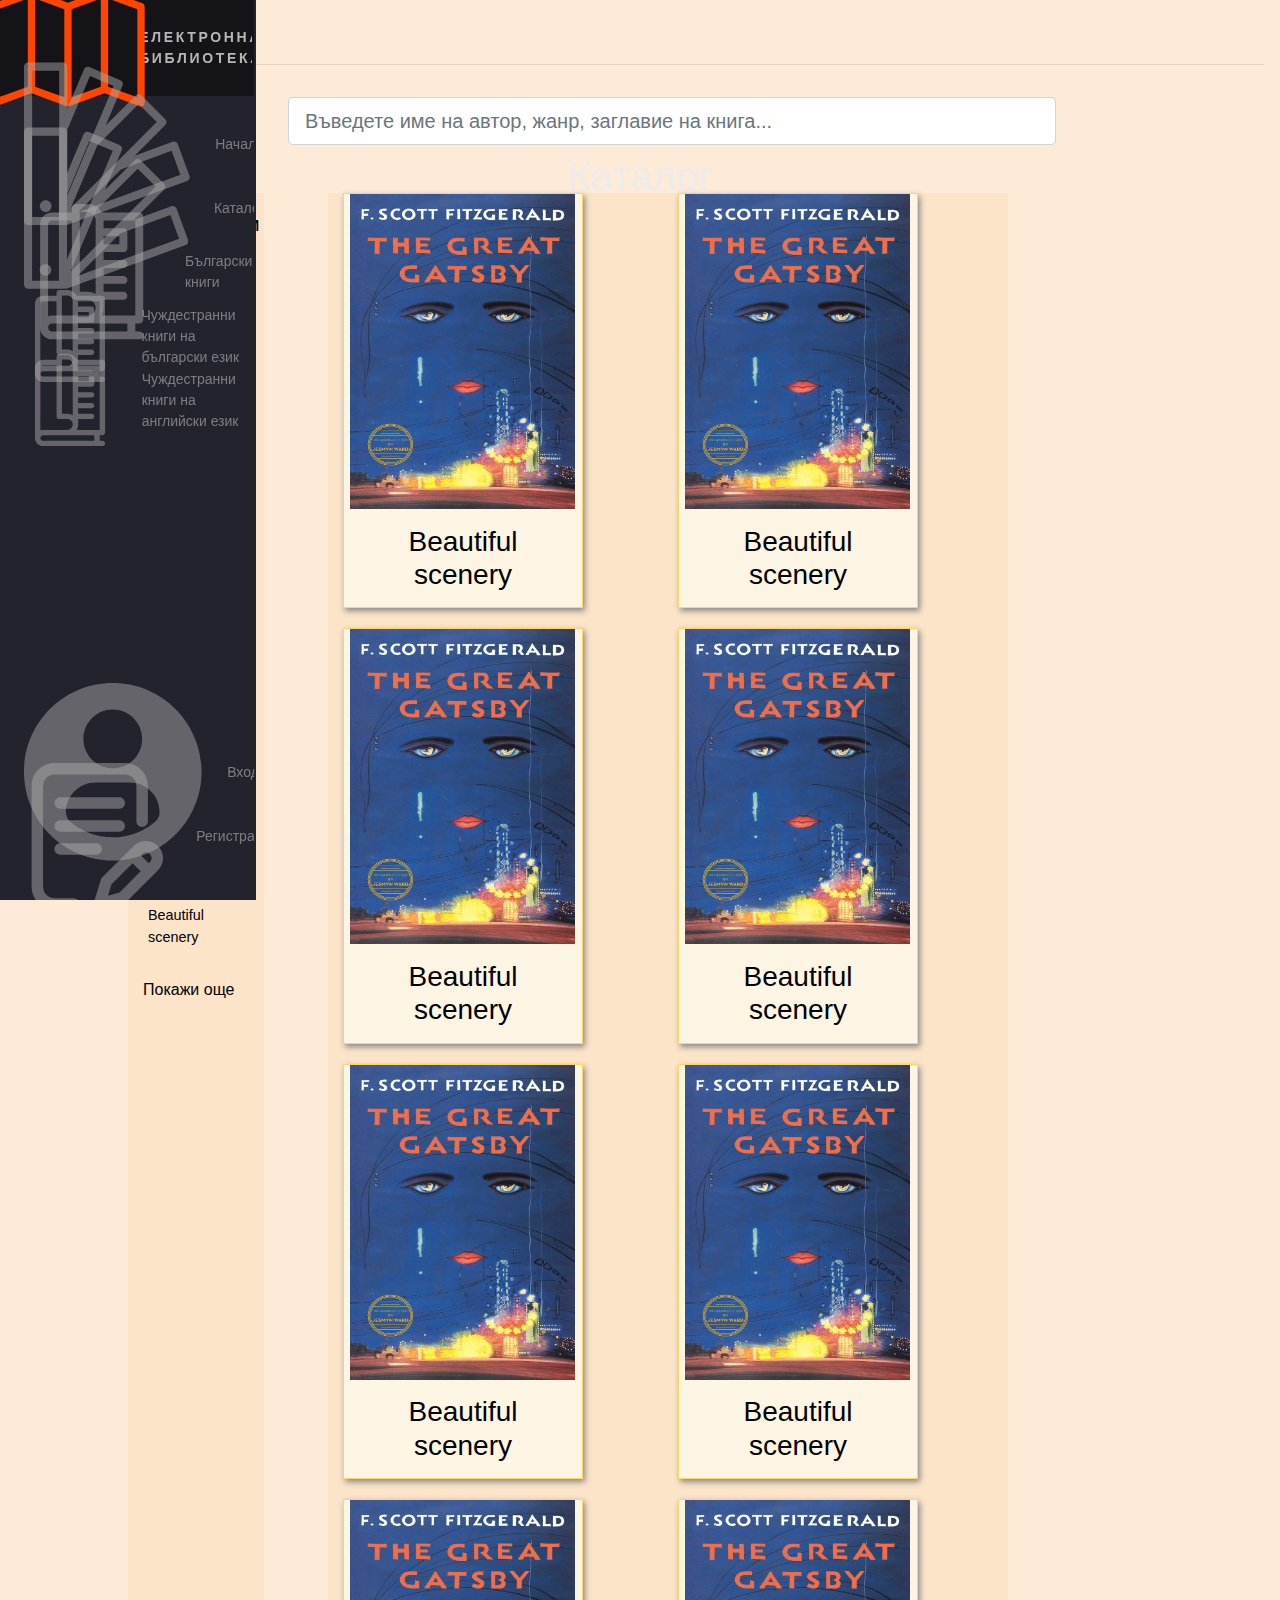
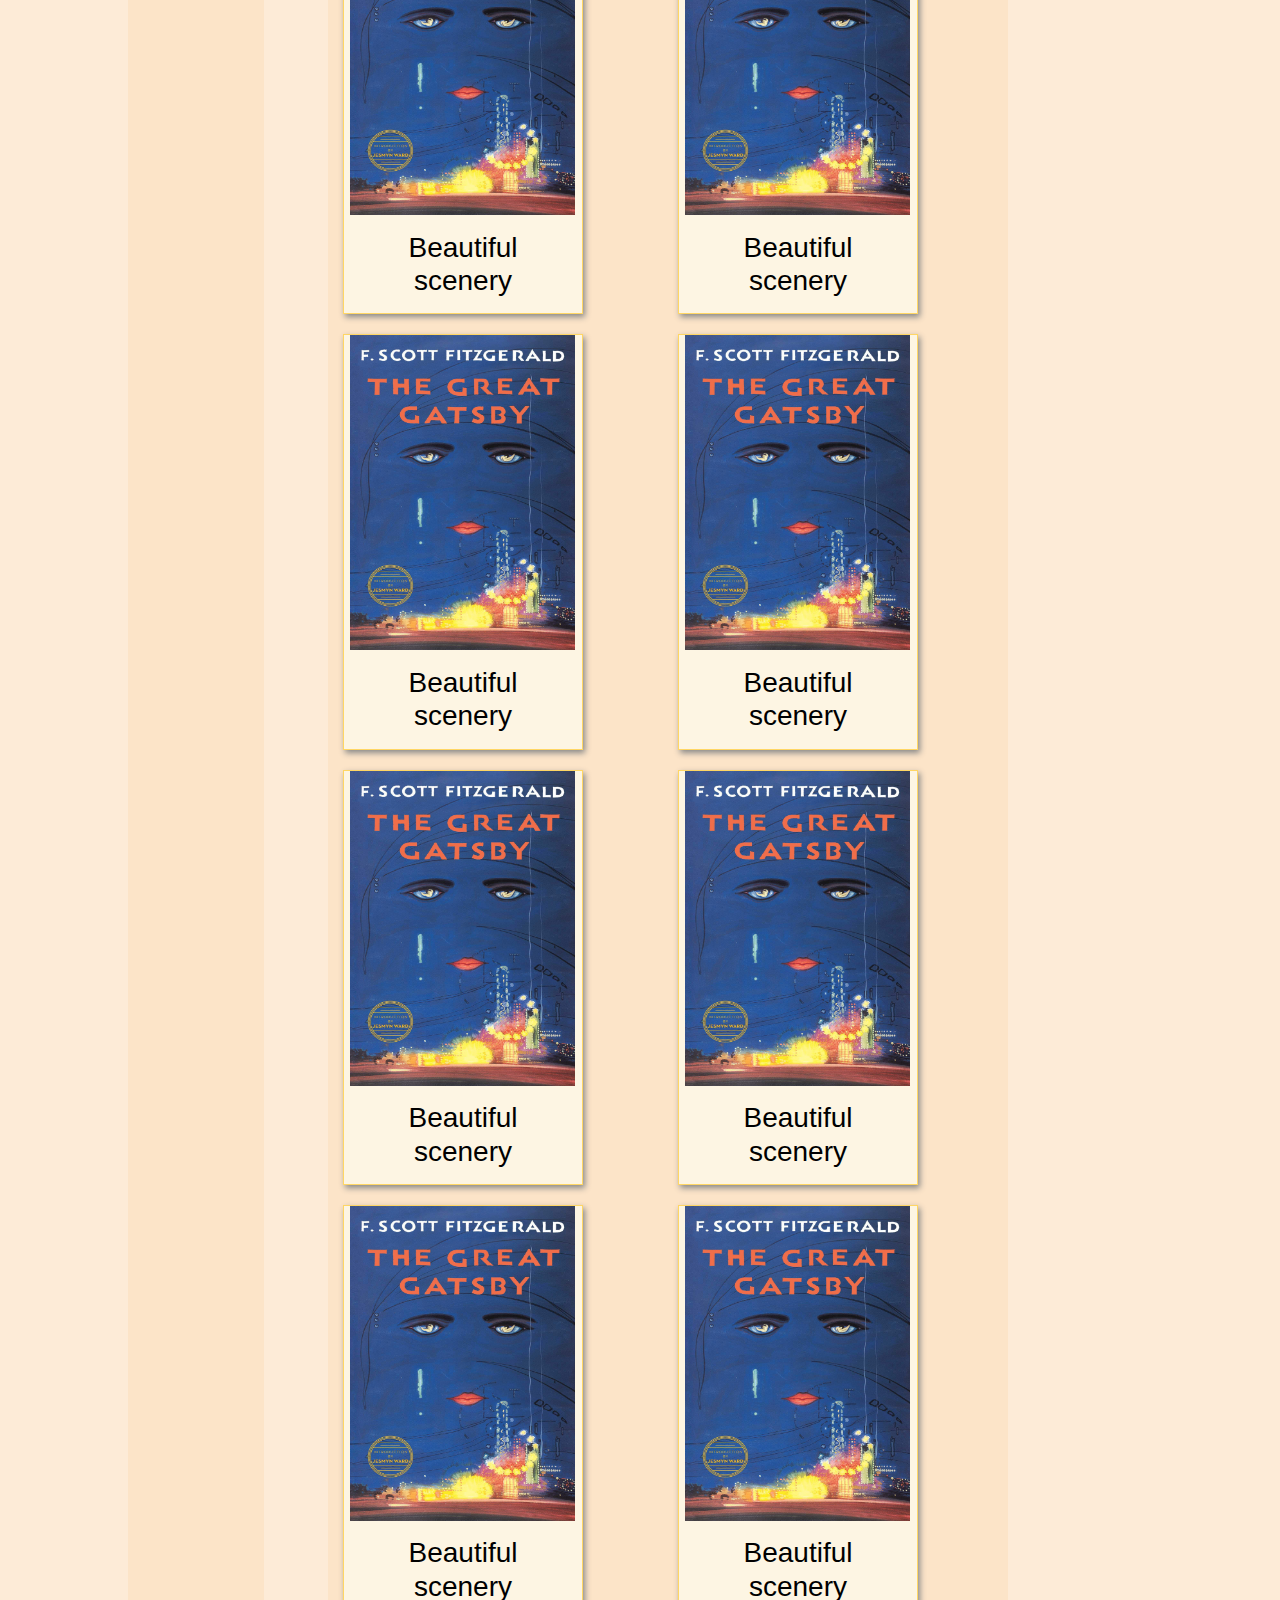
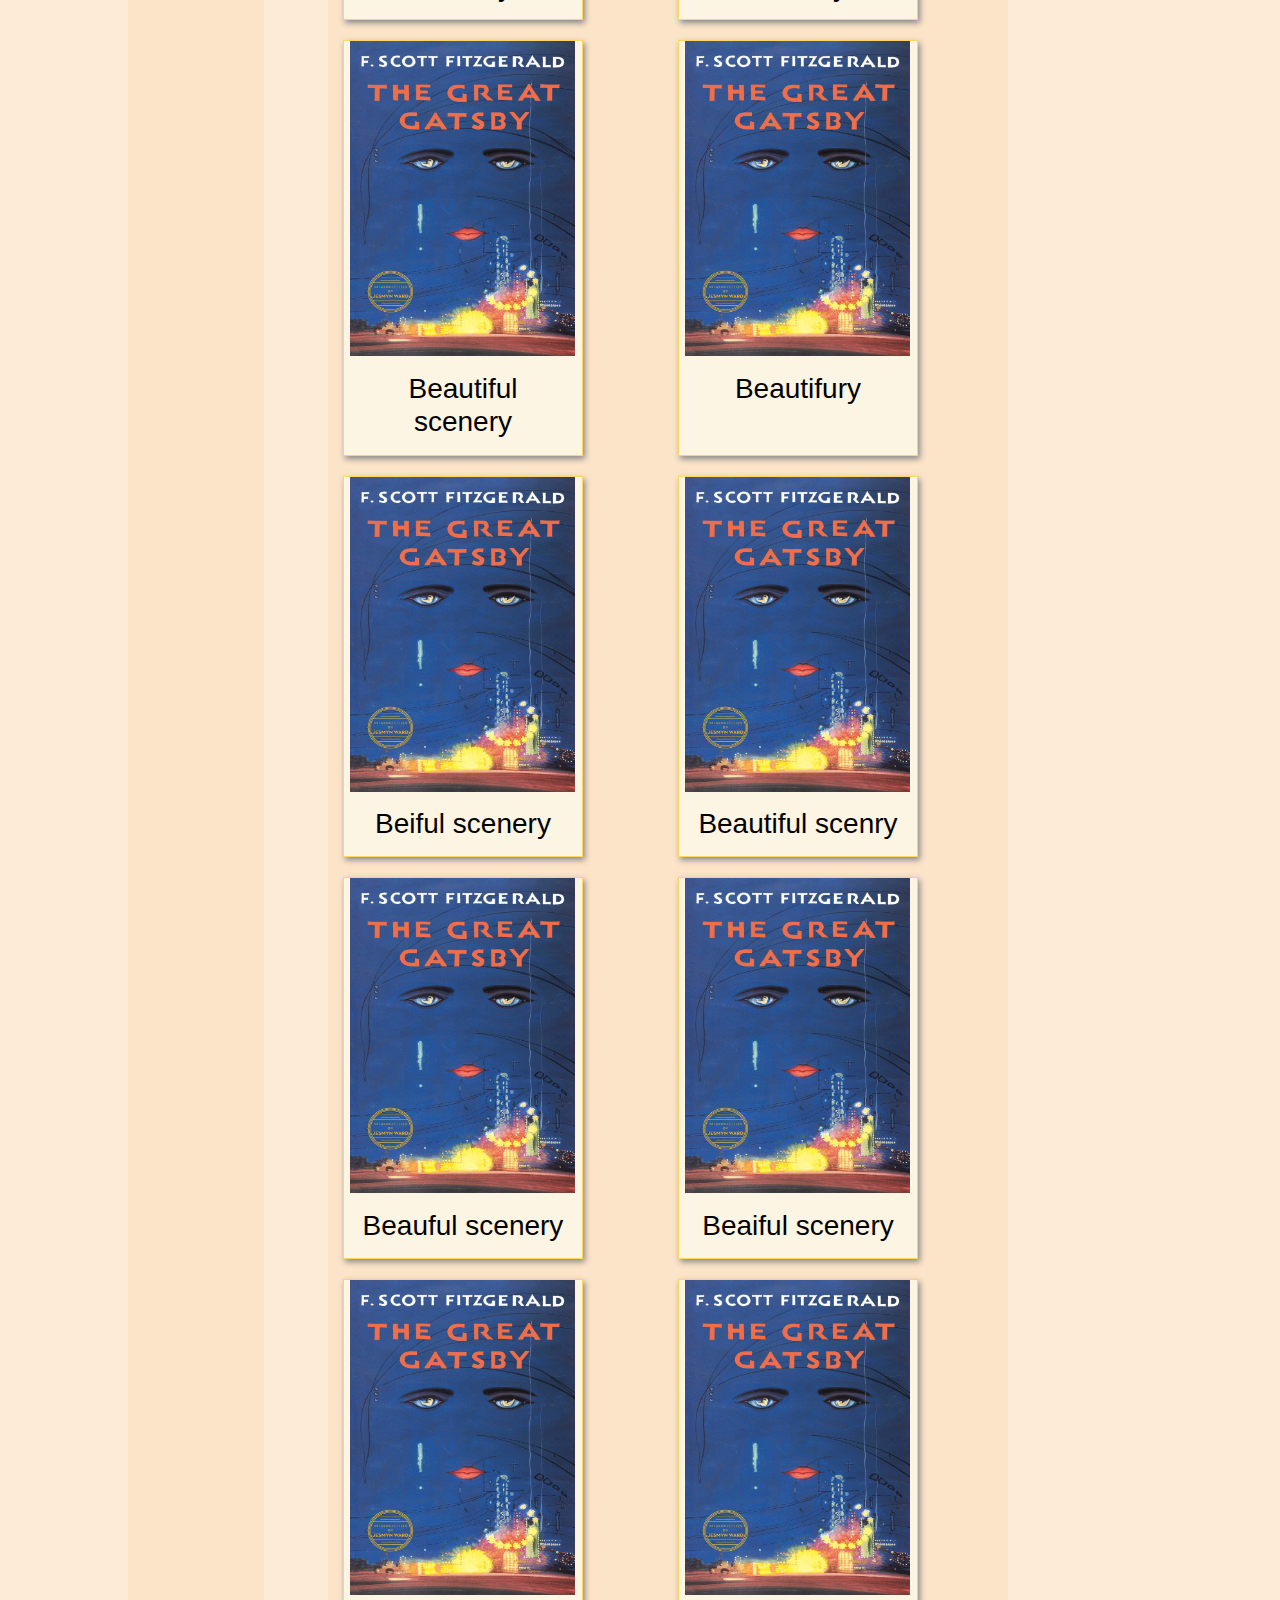
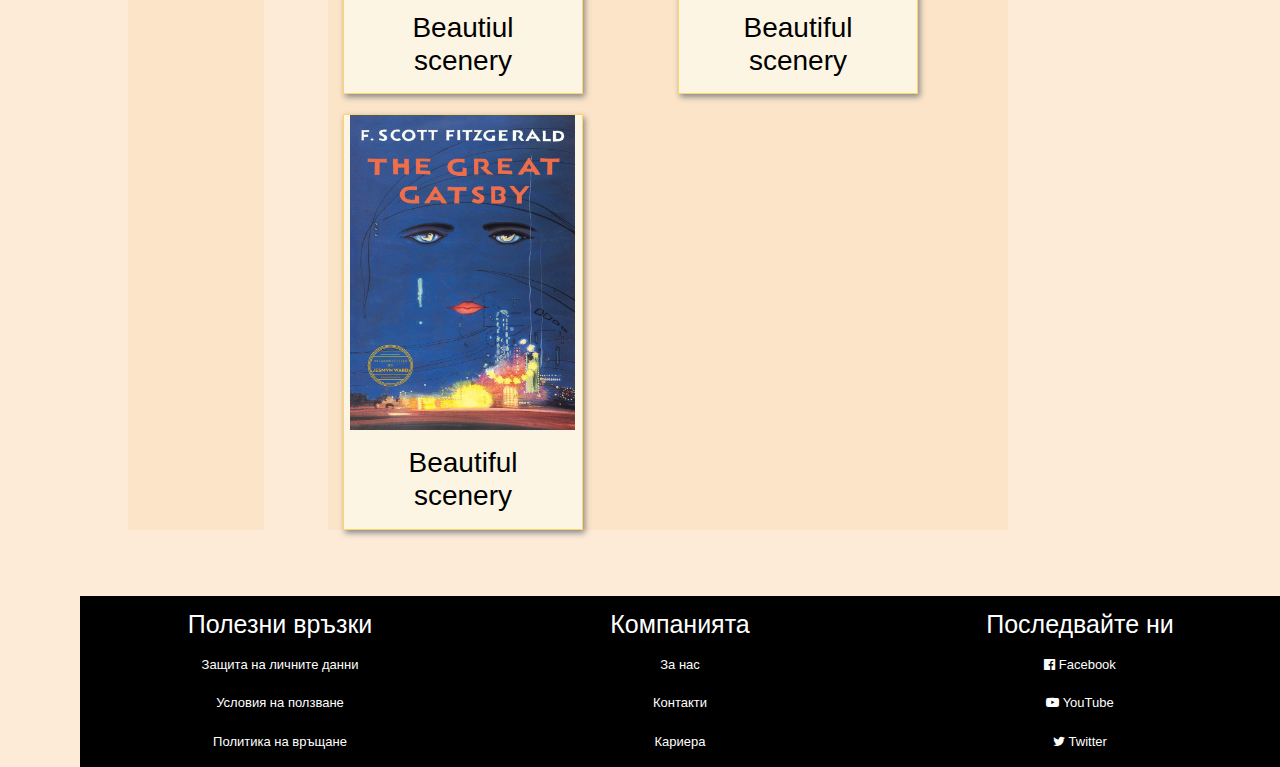
==== commit 744a12af: "Updated filters to be fully functional" ====
--- a/Frontend/bulgarianBooks.html
+++ b/Frontend/bulgarianBooks.html
@@ -38,13 +38,7 @@
             <h1>Каталог</h1>            
         </div> 
     </div>
-    <hr>
-
-    <script type="text/javascript">
-        function Filter(value) {            
-            searchBooks("", value);
-        }
-    </script>
+    <hr>    
    
     <div>     
         <div>
@@ -53,16 +47,42 @@
         </div>
         
         <button id="topBtn" title="Go to top">Top</button> 
+        
+        <script>
+            $(function () {
+                $('#more-categories').click(function () {
+                    $('#categories-list li:hidden').slice(0, 10).show();
+                    if ($('#categories-list li').length == $('#categories-list li:visible').length) {
+                        $('#more-categories').hide();
+                    }
+                });
+            });
+        </script>
+
+        <script>
+            $(function () {
+                $('#more-authors').click(function () {
+                    $('#authors-list li:hidden').slice(0, 10).show();
+                    if ($('#authors-list li').length == $('#authors-list li:visible').length) {
+                        $('#more-authors').hide();
+                    }
+                });
+            });
+        </script>
     
         <div class="content-flow">       
             <div class="side-options">                
                 <div class="col">                    
-                    <h6>Категории</h6>                                      
+                    <h6>Категории</h6> 
                     <ul class="filters-list" id="categories-list">
                         
                     </ul>
+                    <span class="more-filters" id="more-categories">Покажи още</span>
                     <h6>Автори</h6>                                      
-                    <ul class="filters-list" id="authors-list"></ul>
+                    <ul class="filters-list" id="authors-list">
+
+                    </ul>
+                    <span class="more-filters" id="more-authors">Покажи още</span>
                 </div>                
             </div>          
 
--- a/Frontend/css/style.css
+++ b/Frontend/css/style.css
@@ -530,6 +530,14 @@
       margin-right: 1ch;
   }
 
+  .filters-list > li:nth-child(n+5) {
+      display: none;
+  }
+
+  .more-filters {
+      cursor: pointer;
+  }
+
  /* Category page */
 
  .spaced-cols {
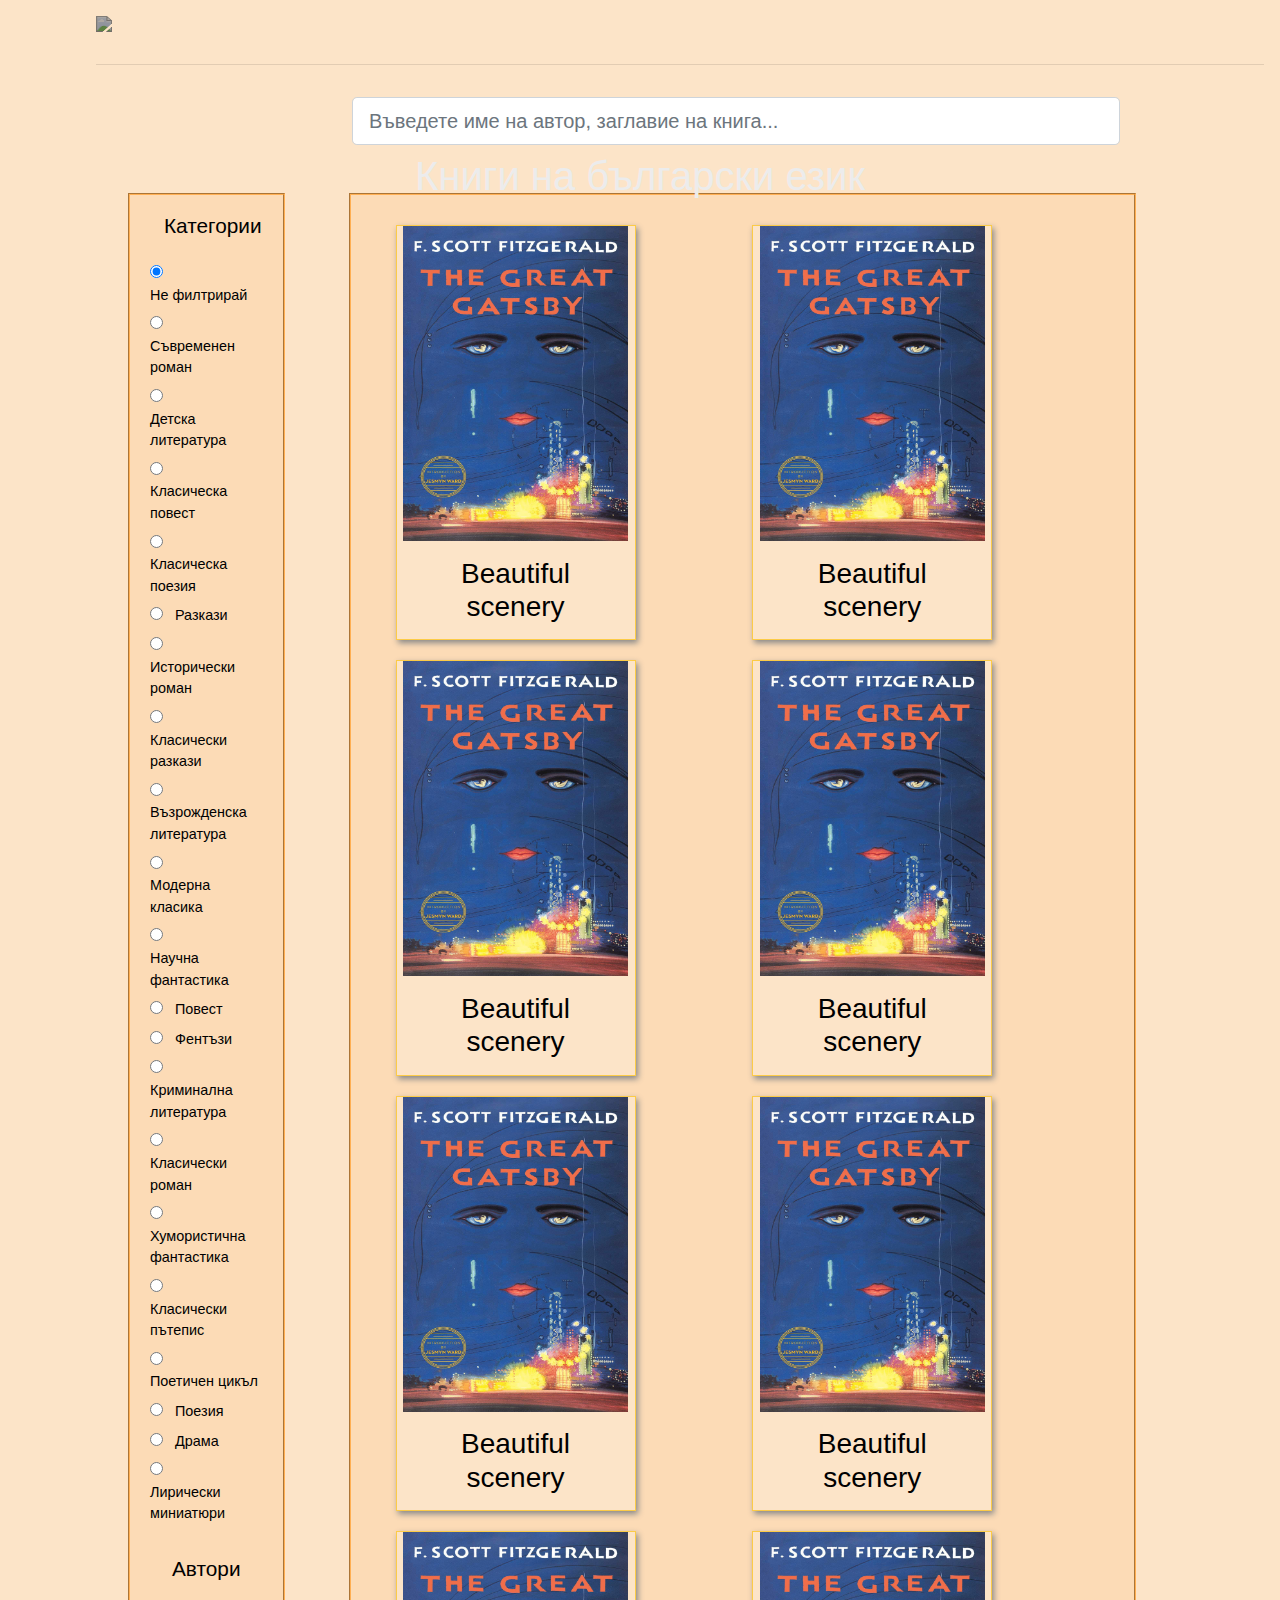
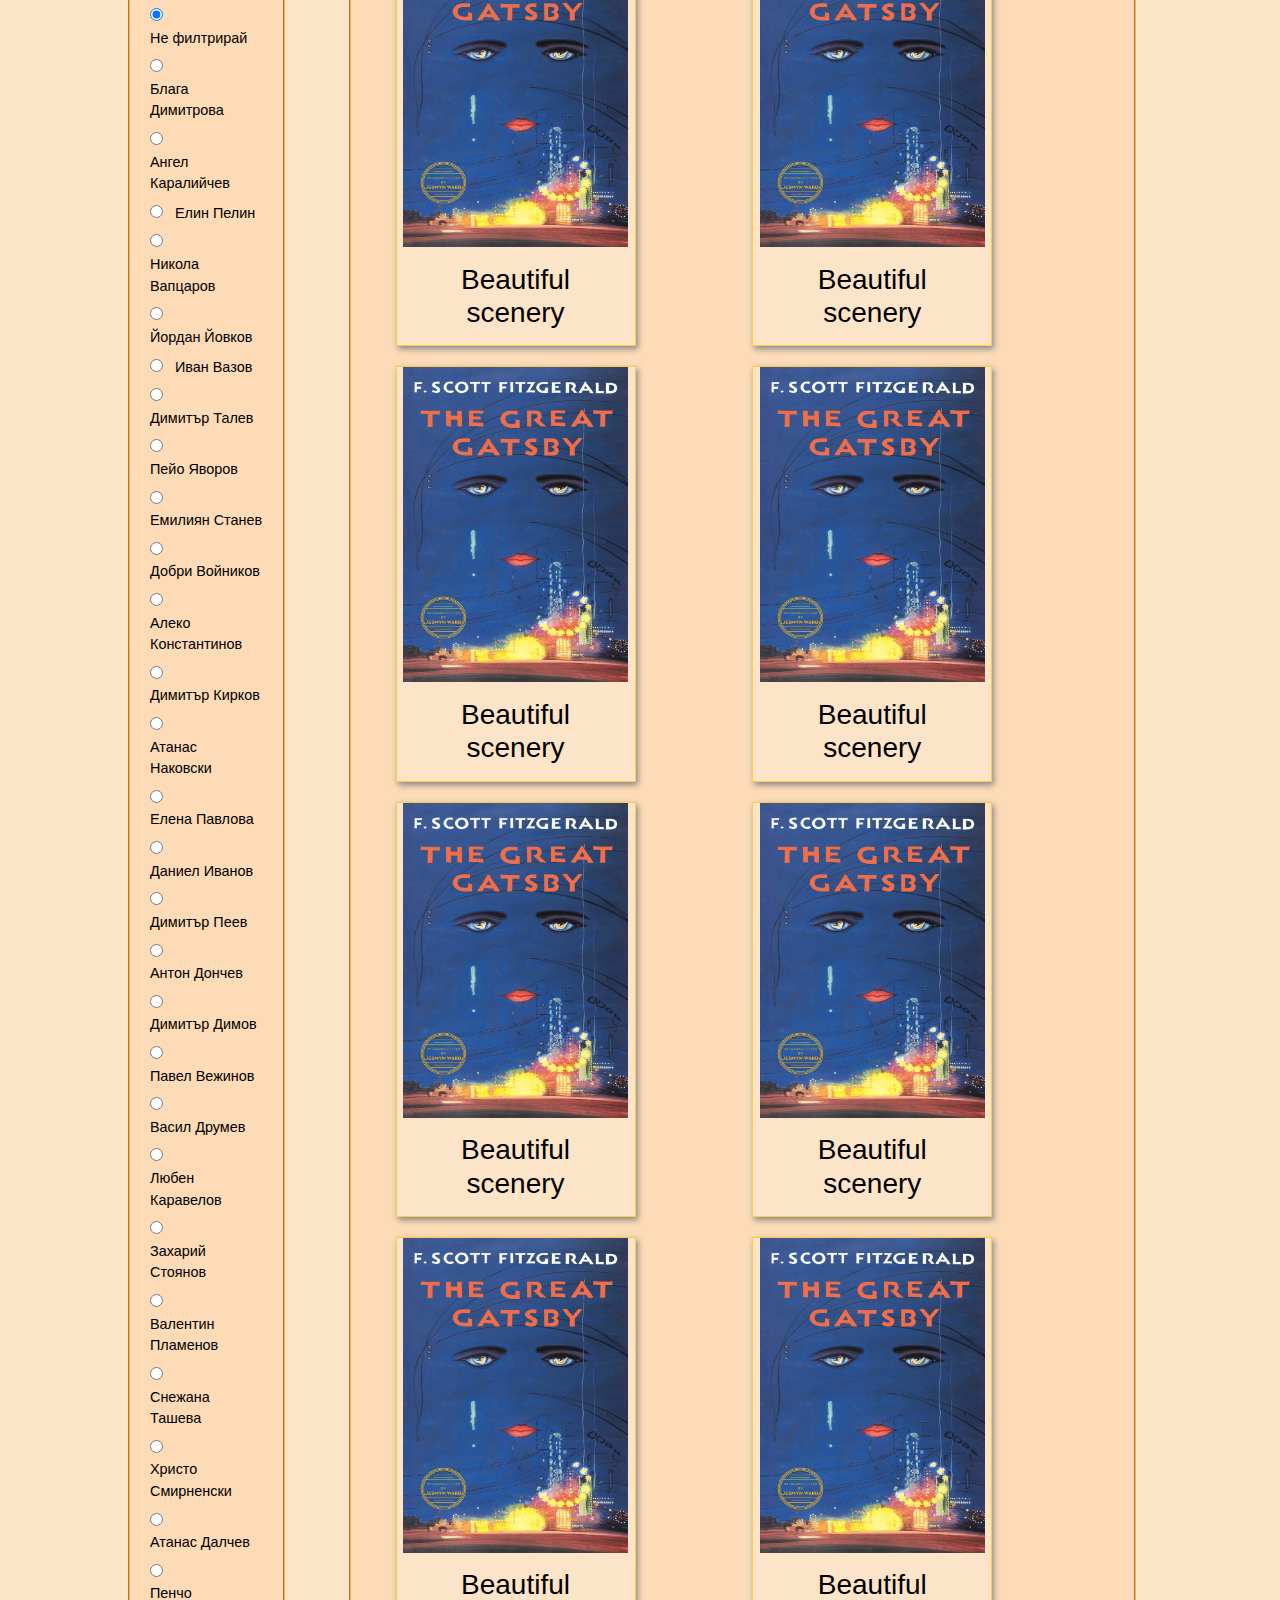
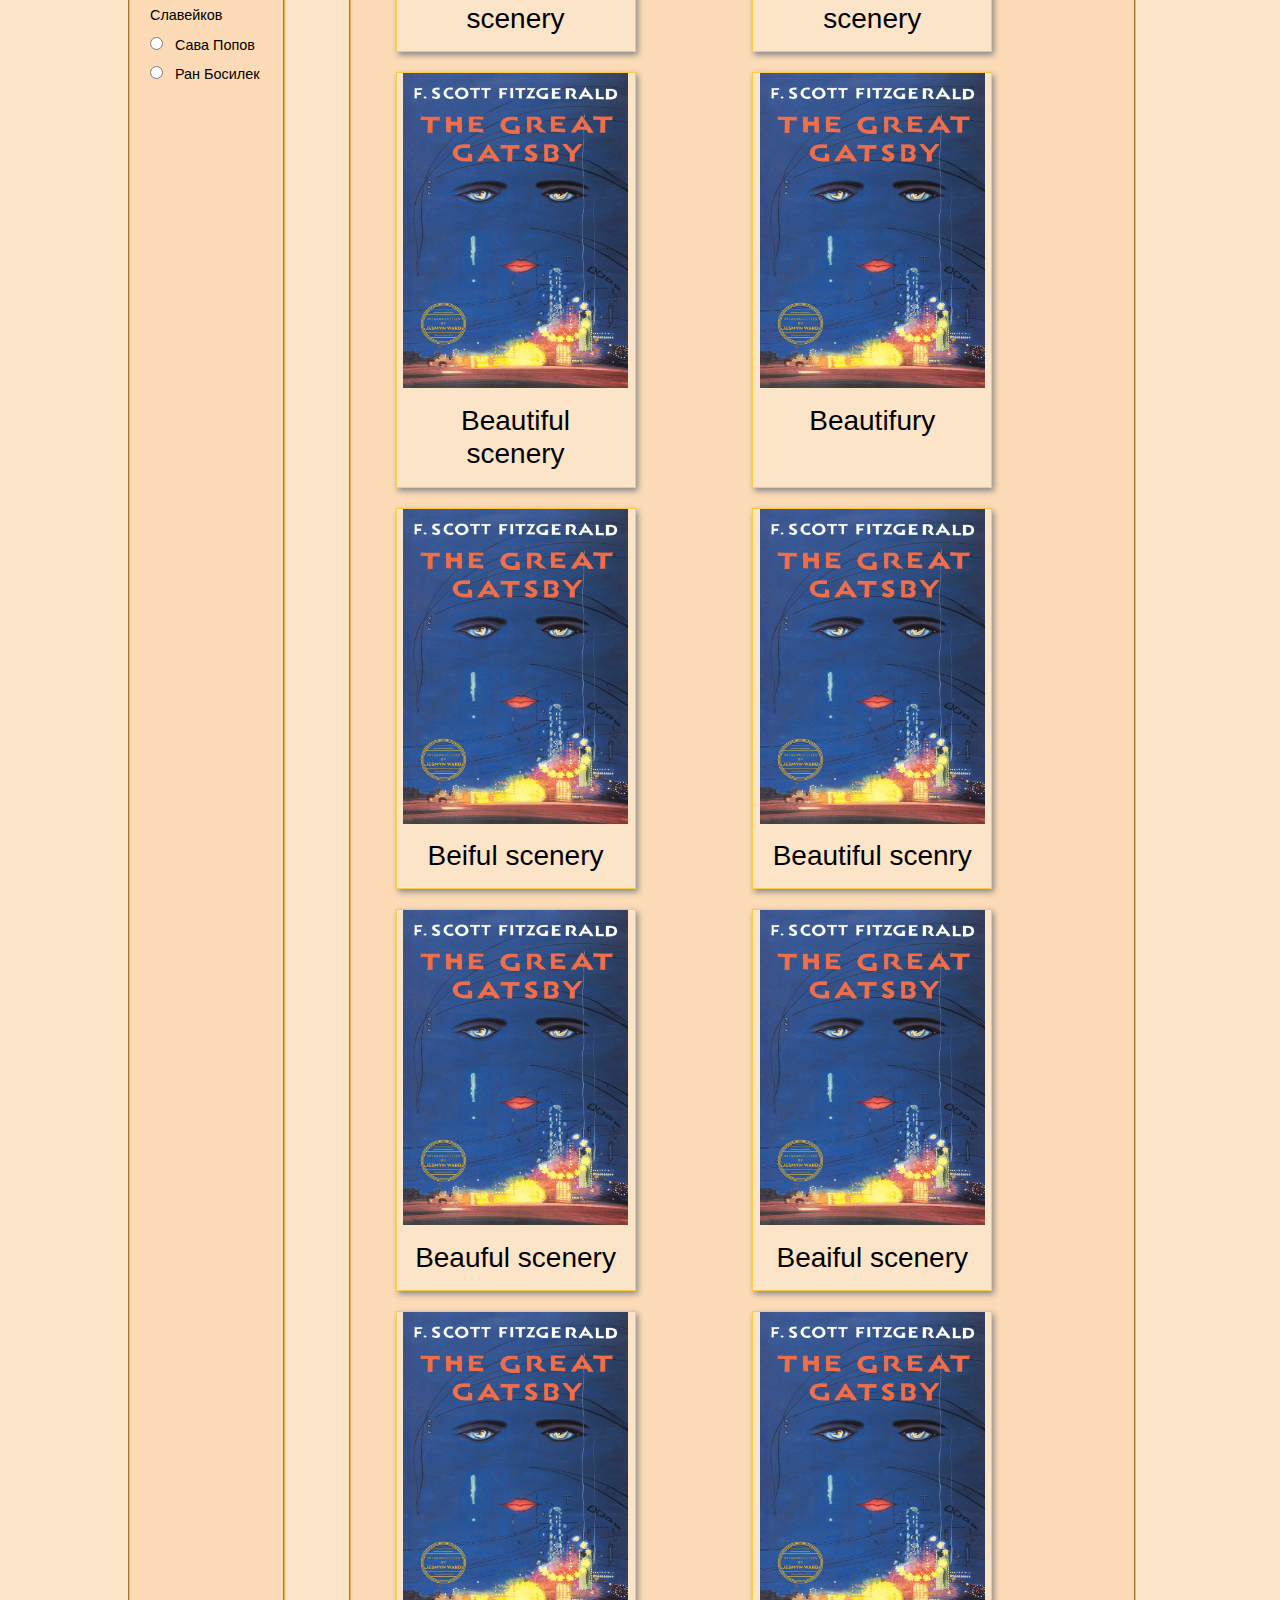
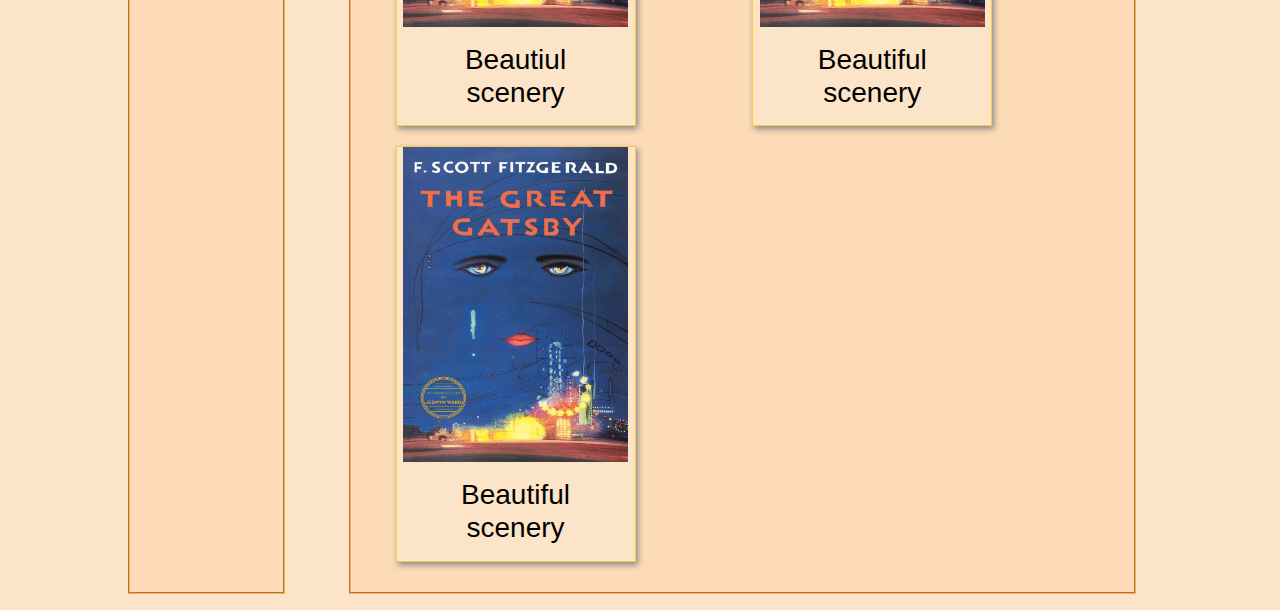
==== commit fd6728f7: "Removed duplicate entries from filters" ====
--- a/Frontend/bulgarianBooks.html
+++ b/Frontend/bulgarianBooks.html
@@ -1,7 +1,7 @@
 <!DOCTYPE html>
 <html>
     <head>
-        <title>Browse Catalogue</title>
+        <title>Книги на български език</title>
         <meta charset="utf-8" />
         
         <script src="https://ajax.googleapis.com/ajax/libs/jquery/3.2.1/jquery.min.js"></script>
@@ -23,30 +23,24 @@
 
 </div>
 
-<script>
-$.get("components/navigation.html", function(data){
-    $("#nav-placeholder").replaceWith(data);
-});
-</script>
-
 <!--End of navigation bar-->
 
 <main>
     <div class="banner-image">  
         <img src="img/banner.png">   
         <div class="banner-text">
-            <h1>Каталог</h1>            
+            <h1>Книги на български език</h1>            
         </div> 
     </div>
     <hr>    
    
     <div>     
         <div>
-            <input type="text" id="search" class="form-control form-control-lg" placeholder="Въведете име на автор, жанр, заглавие на книга...">
+            <input type="text" id="search" class="form-control form-control-lg" placeholder="Въведете име на автор, заглавие на книга...">
             
         </div>
         
-        <button id="topBtn" title="Go to top">Top</button> 
+        <button id="topBtn" title="Go to top">Нагоре</button> 
         
         <script>
             $(function () {
@@ -77,12 +71,12 @@
                     <ul class="filters-list" id="categories-list">
                         
                     </ul>
-                    <span class="more-filters" id="more-categories">Покажи още</span>
+                 
                     <h6>Автори</h6>                                      
                     <ul class="filters-list" id="authors-list">
 
                     </ul>
-                    <span class="more-filters" id="more-authors">Покажи още</span>
+                   
                 </div>                
             </div>          
 
@@ -98,17 +92,11 @@
     </div>
 </main>
 
-<!--Footer-->
+<!--Footer-->   
  
 <div id="footer-placeholder">
 
 </div>
-
-<script>
-$.get("components/footer.html", function(data){
-    $("#footer-placeholder").replaceWith(data);
-});
-</script>
 
 <!--End of Footer-->
 <p id="identifier" style="display: none">bg</p>
@@ -116,6 +104,7 @@
 <script src="js/fetchFilters.js"></script>
 <script src="js/scrollToTop.js"></script>
 <script src="js/searchResults.js"></script>
+<script src="js/loadComponents.js"></script>
 
 </body>
 </html>--- a/Frontend/css/style.css
+++ b/Frontend/css/style.css
@@ -1,15 +1,16 @@
 :root {
     font-size: 16px;
-    font-family: Arial, Helvetica, sans-serif;
+    font-family: 'Trebuchet MS', 'Lucida Sans Unicode', 'Lucida Grande', 'Lucida Sans', Arial, sans-serif !important;
     --text-primary: #b6b6b6;
     --text-secondary: #ececec;
-    --bg-primary: #23232e;
-    --bg-secondary: #141418;
+    --bg-primary: rgb(252, 228, 200);
+    --bg-secondary:rgb(252, 219, 182); 
+    --border-color: rgb(255, 175, 83);
 }    
 
 body {
     color: black;
-    background-color: rgb(253, 235, 215);
+    background-color: var(--bg-primary);
     margin: 0;
     padding: 0;
 }
@@ -26,7 +27,7 @@
     width: 5rem;
     height: 100vh; 
     position: fixed;
-    background-color: var(--bg-primary);
+    background-color: #23232e;
     transition: width 200ms ease;
     padding: 0;  
     border-radius: 0 !important;
@@ -63,8 +64,7 @@
     text-decoration: none !important;
     filter: grayscale(100%) opacity(0.6); 
     font-size: 14px !important; 
-    margin-right: 0.1rem;    
-    font-family: Arial, Helvetica, sans-serif !important; 
+    margin-right: 0.1rem;        
 }
 
 .logo .nav-link {
@@ -112,7 +112,7 @@
     text-align: center;
     color: var(--text-secondary);    
     letter-spacing: 0.3ch;  
-    background: var(--bg-secondary) !important;
+    background: #141418 !important;
     width: 100%;    
     margin-left:-0.3rem;
     font-size: 1rem;
@@ -148,8 +148,7 @@
     left: 50vw;
     transform: translate(-50%, -50%);
     color: var(--text-secondary);
-    font-size: 50px;
-    font-family: Arial, Helvetica, sans-serif;
+    font-size: 50px;    
     font-weight: 500;
 }
 
@@ -257,6 +256,10 @@
 
 .container {
     margin-top: 5rem;
+    background: var(--bg-secondary); 
+    border: 2px var(--border-color);
+    border-style: groove;  
+    padding: 50px;
 }
 
 .box {
@@ -282,6 +285,10 @@
     transform: rotateY(180deg);
 }
 
+.item.active {
+    margin-left: -50px;
+}
+
 .box-front, .box-back {
     position: absolute;
     width: 100%;
@@ -289,10 +296,11 @@
     backface-visibility: hidden;
 }
 
-.box-back {
+.box-back {    
     background-color: #DFB190;
     color: white;
     transform: rotateY(180deg);
+    padding-top: 15px;
 }
 
 .slider-item {
@@ -312,18 +320,18 @@
   float: left;
   border-right: 1px solid #E1E1E1;
 }
-.slider-item {
-  width: 50%;
-  float: left;
-}
 .controls {
   margin-top: 20px;
 }
 
 .row {
   display: flex;
-  margin-top: 20px;
   margin-left: 50px;
+}
+
+.row h3 {  
+    margin-top: -10px;
+    margin-bottom: 20px;
 }
 
 .column {
@@ -413,15 +421,14 @@
     text-align: center;    
 }
 
-/* Catalogue layout */
-
-#search {
-    max-width: 60vw;
-    align-self: center;
-    margin-left: 15vw;
-    margin-right: 15vw;
+/* Books page layout */
+
+#search {     
+    width: 60vw;
+    margin-left: 20vw;
     margin-bottom: 3rem;
     margin-top: 2rem;
+    margin-right: 30vw;
 }
 
 #books-list {
@@ -443,16 +450,21 @@
     min-width: 3rem;
     margin-right: 1rem;
     margin-left: 2rem;
-    background-color: rgb(252, 228, 200);
+    background-color: var(--bg-secondary);
+    border: 2px var(--border-color);
+    border-style: groove;
 
 }
 
 .main-content {
     display: flex;
     flex: 1 1 75%;
-    margin-right: 20vw;
+    margin-right: 10vw;
     margin-left: 3rem;
-    background-color: rgb(252, 228, 200);
+    background-color: var(--bg-secondary);
+    padding: 30px;
+    border: 2px var(--border-color);
+    border-style: groove;
 }
 
 .no-books {
@@ -464,10 +476,10 @@
 
 .book-tile {      
     text-align: center;   	
-    border: 1px rgb(255, 214, 100);
+    border: 1px rgb(252, 203, 71);
     border-style: groove;
     box-shadow: 2px 3px 6px #888888;
-    background-color: rgb(253, 245, 227);
+    background-color: var(--bg-primary);
     max-width: 240px;
 }
 
@@ -497,7 +509,7 @@
     right: 30px;  
     border: none; 
     outline: none;
-    background-color: var(--bg-primary);
+    background-color: #23232e;
     color: white; 
     cursor: pointer; 
     padding: 15px; 
@@ -508,7 +520,7 @@
   }
   
   #topBtn:hover {
-    background-color: var(--bg-secondary);
+    background-color: #141418;
   }
 
   /* Filters */
@@ -520,6 +532,12 @@
       padding: 3px;
   }
 
+  .col > span {
+      margin-left: 1.5rem;
+      text-align: center;
+  }
+
+
   .filters-list {
       list-style-type: none;
       padding: 5px;
@@ -530,13 +548,16 @@
       margin-right: 1ch;
   }
 
-  .filters-list > li:nth-child(n+5) {
-      display: none;
-  }
-
-  .more-filters {
-      cursor: pointer;
-  }
+  .more-less {
+      cursor: pointer; 
+      color:rgba(0, 0, 0, 0.795);
+      font-size: 13px;
+      text-decoration: underline;
+      -moz-user-select: none;
+      -webkit-user-select: none;    
+      -ms-user-select: none;
+      user-select: none;
+    }
 
  /* Category page */
 
@@ -551,10 +572,9 @@
     width: 350px !important;
 }
 
-
 .categ-img {
-    border: 2px black;
-    border-style: solid;  
+    border: 8px var(--border-color);
+    border-style: groove;  
     filter: brightness(80%) grayscale(25%);
     position: relative;
 }
